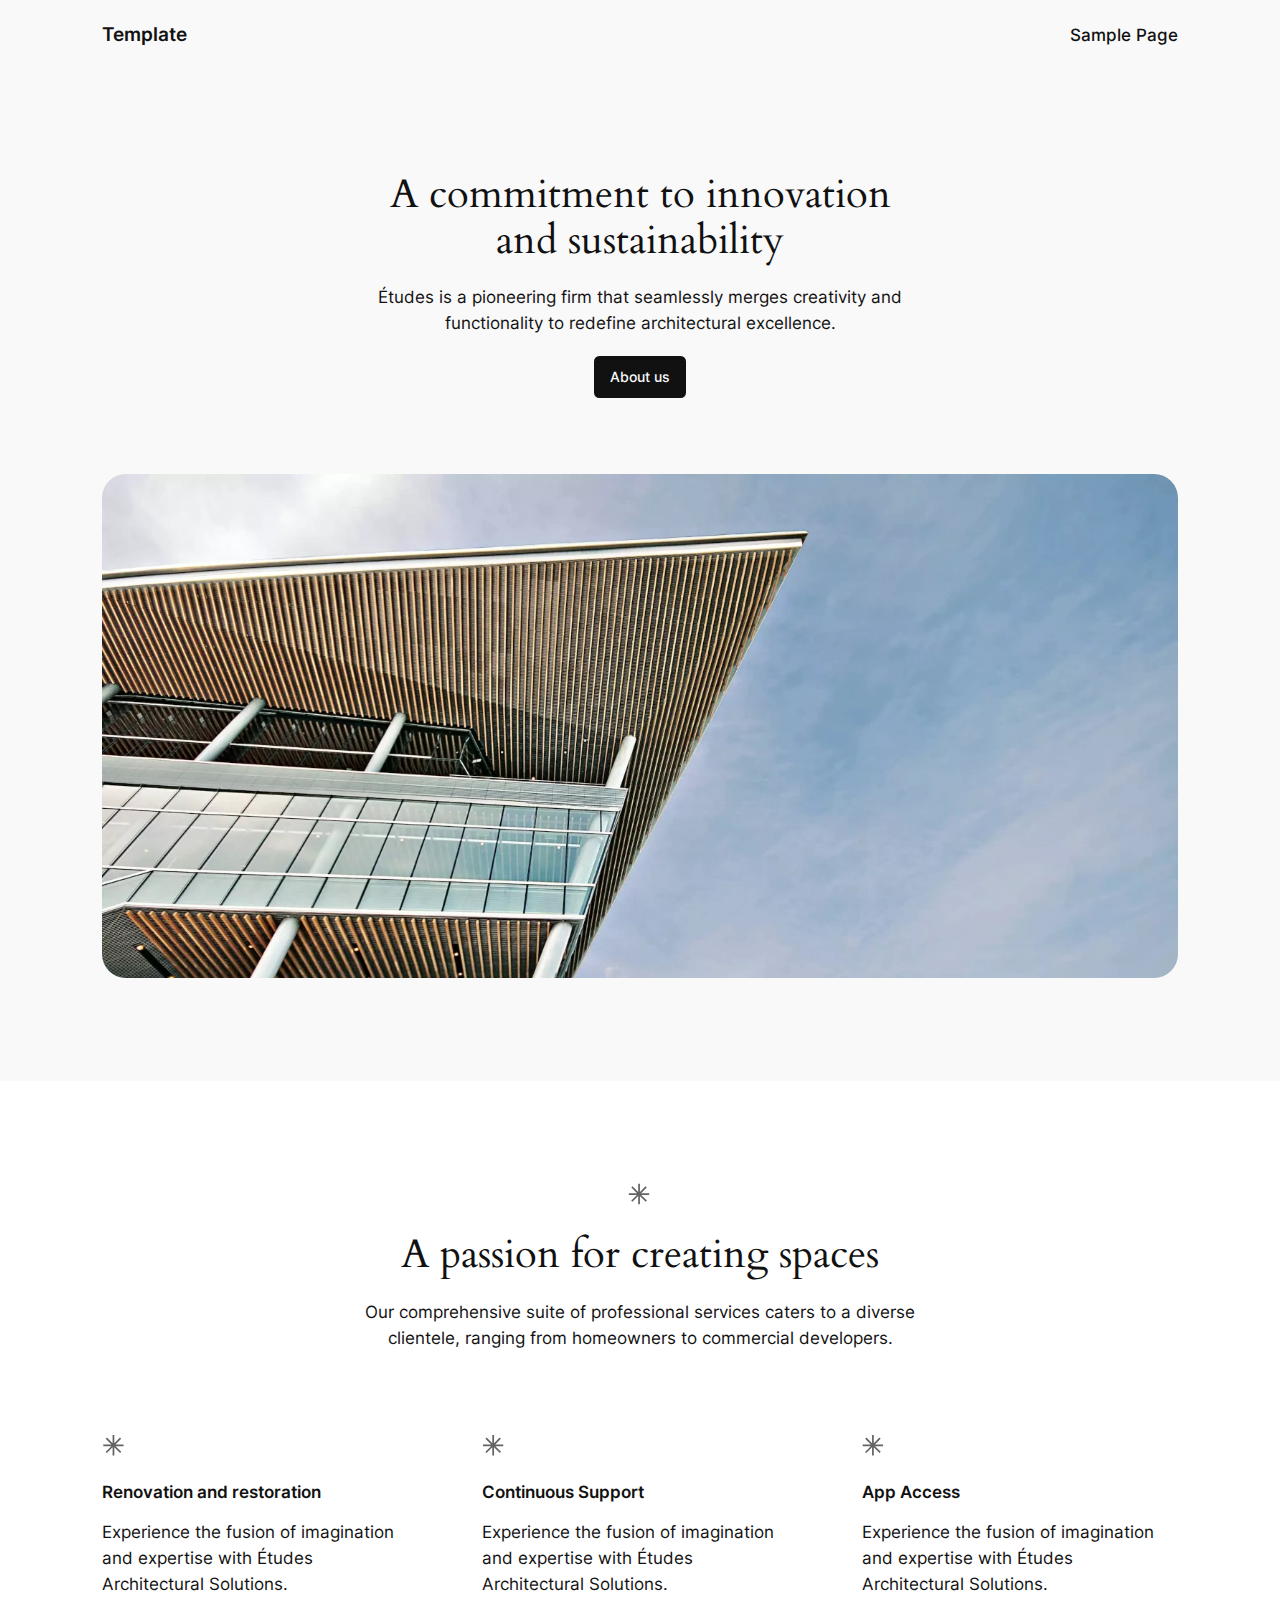
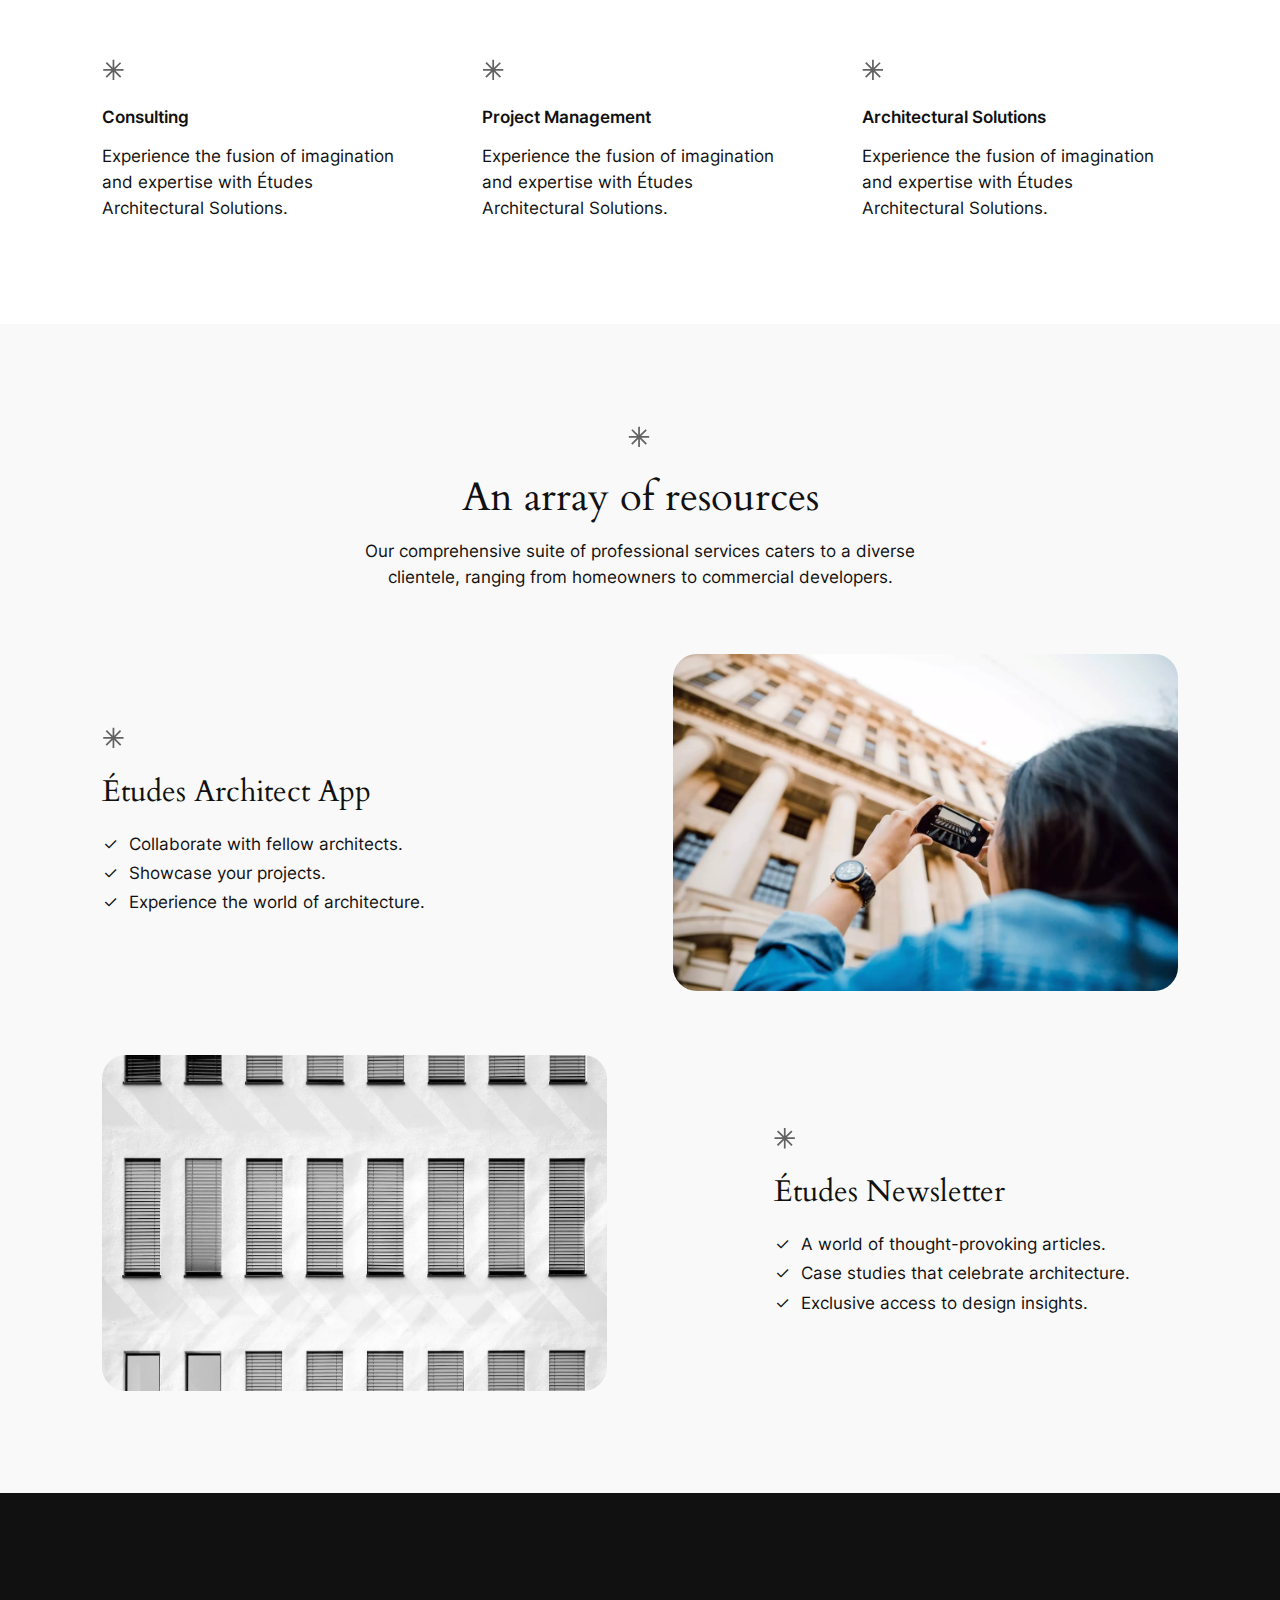
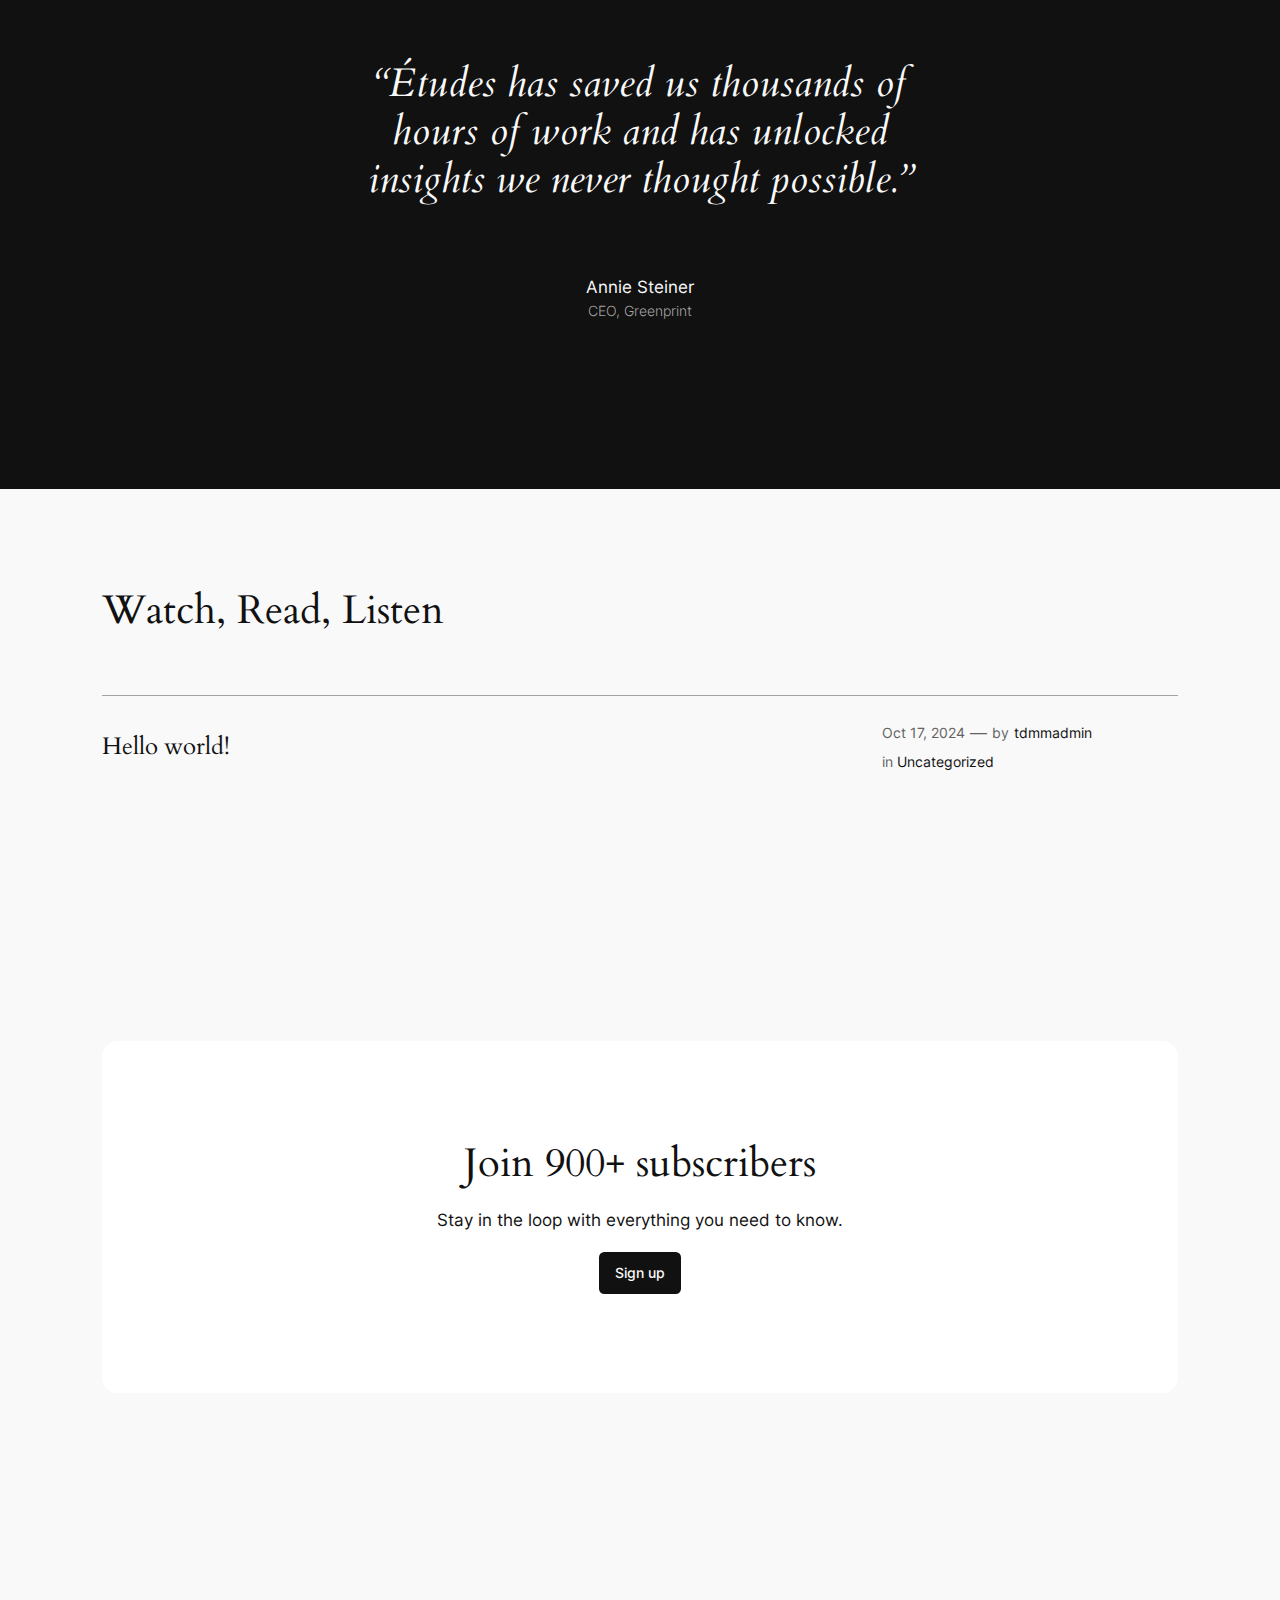
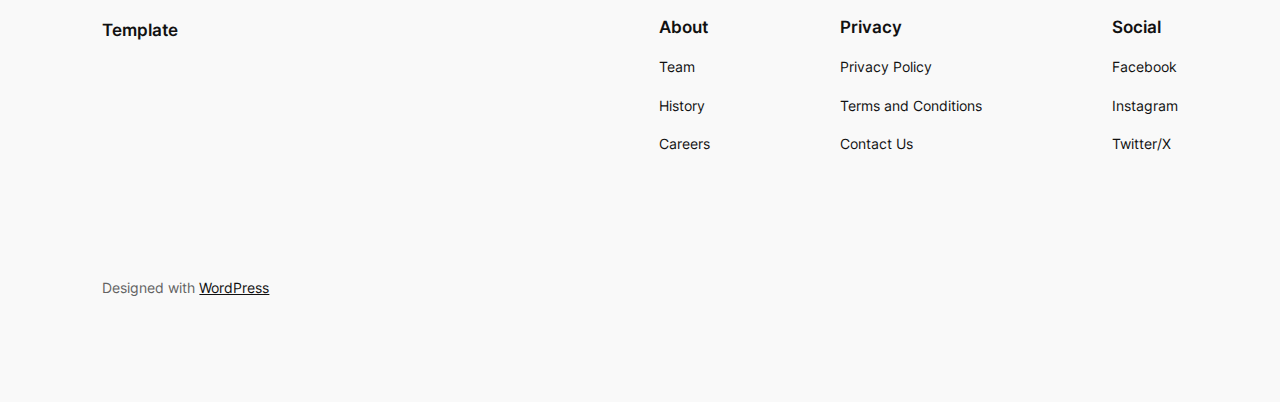
==== index.html @ b4829c2d "Updated/Added simply-static-2-1729153021" ====
<!DOCTYPE html>
<html lang="en-US">
<head>
<meta charset="UTF-8">
<meta name="viewport" content="width=device-width, initial-scale=1">
<meta name="robots" content="max-image-preview:large">
<title>Template</title>
<link rel="stylesheet" id="siteground-optimizer-combined-css-c1dccbdaf459c44f1ac2a763c3fe655b" href="/wp-content/uploads/sites/2/siteground-optimizer-assets/siteground-optimizer-combined-css-c1dccbdaf459c44f1ac2a763c3fe655b.css" media="all">
<link rel="alternate" type="application/rss+xml" title="Template &raquo; Feed" href="/feed/">
<link rel="alternate" type="application/rss+xml" title="Template &raquo; Comments Feed" href="/comments/feed/"> <style id="wp-block-site-logo-inline-css">.wp-block-site-logo{box-sizing:border-box;line-height:0}.wp-block-site-logo a{display:inline-block;line-height:0}.wp-block-site-logo.is-default-size img{height:auto;width:120px}.wp-block-site-logo img{height:auto;max-width:100%}.wp-block-site-logo a,.wp-block-site-logo img{border-radius:inherit}.wp-block-site-logo.aligncenter{margin-left:auto;margin-right:auto;text-align:center}:root :where(.wp-block-site-logo.is-style-rounded){border-radius:9999px}</style> <style id="wp-block-site-title-inline-css">:root :where(.wp-block-site-title a){color:inherit}</style> <style id="wp-block-group-inline-css">.wp-block-group{box-sizing:border-box}:where(.wp-block-group.wp-block-group-is-layout-constrained){position:relative}</style> <style id="wp-block-page-list-inline-css">.wp-block-navigation .wp-block-page-list{align-items:var(--navigation-layout-align,initial);background-color:inherit;display:flex;flex-direction:var(--navigation-layout-direction,initial);flex-wrap:var(--navigation-layout-wrap,wrap);justify-content:var(--navigation-layout-justify,initial)}.wp-block-navigation .wp-block-navigation-item{background-color:inherit}</style> <style id="wp-block-heading-inline-css">h1.has-background,h2.has-background,h3.has-background,h4.has-background,h5.has-background,h6.has-background{padding:1.25em 2.375em}h1.has-text-align-left[style*=writing-mode]:where([style*=vertical-lr]),h1.has-text-align-right[style*=writing-mode]:where([style*=vertical-rl]),h2.has-text-align-left[style*=writing-mode]:where([style*=vertical-lr]),h2.has-text-align-right[style*=writing-mode]:where([style*=vertical-rl]),h3.has-text-align-left[style*=writing-mode]:where([style*=vertical-lr]),h3.has-text-align-right[style*=writing-mode]:where([style*=vertical-rl]),h4.has-text-align-left[style*=writing-mode]:where([style*=vertical-lr]),h4.has-text-align-right[style*=writing-mode]:where([style*=vertical-rl]),h5.has-text-align-left[style*=writing-mode]:where([style*=vertical-lr]),h5.has-text-align-right[style*=writing-mode]:where([style*=vertical-rl]),h6.has-text-align-left[style*=writing-mode]:where([style*=vertical-lr]),h6.has-text-align-right[style*=writing-mode]:where([style*=vertical-rl]){rotate:180deg}
 .is-style-asterisk:before {
 content: '';
 width: 1.5rem;
 height: 3rem;
 background: var(--wp--preset--color--contrast-2, currentColor);
 clip-path: path('M11.93.684v8.039l5.633-5.633 1.216 1.23-5.66 5.66h8.04v1.737H13.2l5.701 5.701-1.23 1.23-5.742-5.742V21h-1.737v-8.094l-5.77 5.77-1.23-1.217 5.743-5.742H.842V9.98h8.162l-5.701-5.7 1.23-1.231 5.66 5.66V.684h1.737Z');
 display: block;
 }
 /* Hide the asterisk if the heading has no content, to avoid using empty headings to display the asterisk only, which is an A11Y issue */
 .is-style-asterisk:empty:before {
 content: none;
 }
 .is-style-asterisk:-moz-only-whitespace:before {
 content: none;
 }
 .is-style-asterisk.has-text-align-center:before {
 margin: 0 auto;
 }
 .is-style-asterisk.has-text-align-right:before {
 margin-left: auto;
 }
 .rtl .is-style-asterisk.has-text-align-left:before {
 margin-right: auto;
 }</style> <style id="wp-block-spacer-inline-css">.wp-block-spacer{clear:both}</style> <style id="wp-block-paragraph-inline-css">.is-small-text{font-size:.875em}.is-regular-text{font-size:1em}.is-large-text{font-size:2.25em}.is-larger-text{font-size:3em}.has-drop-cap:not(:focus):first-letter{float:left;font-size:8.4em;font-style:normal;font-weight:100;line-height:.68;margin:.05em .1em 0 0;text-transform:uppercase}body.rtl .has-drop-cap:not(:focus):first-letter{float:none;margin-left:.1em}p.has-drop-cap.has-background{overflow:hidden}:root :where(p.has-background){padding:1.25em 2.375em}:where(p.has-text-color:not(.has-link-color)) a{color:inherit}p.has-text-align-left[style*="writing-mode:vertical-lr"],p.has-text-align-right[style*="writing-mode:vertical-rl"]{rotate:180deg}</style> <style id="wp-block-button-inline-css">.wp-block-button__link{box-sizing:border-box;cursor:pointer;display:inline-block;text-align:center;word-break:break-word}.wp-block-button__link.aligncenter{text-align:center}.wp-block-button__link.alignright{text-align:right}:where(.wp-block-button__link){border-radius:9999px;box-shadow:none;padding:calc(.667em + 2px) calc(1.333em + 2px);text-decoration:none}.wp-block-button[style*=text-decoration] .wp-block-button__link{text-decoration:inherit}.wp-block-buttons>.wp-block-button.has-custom-width{max-width:none}.wp-block-buttons>.wp-block-button.has-custom-width .wp-block-button__link{width:100%}.wp-block-buttons>.wp-block-button.has-custom-font-size .wp-block-button__link{font-size:inherit}.wp-block-buttons>.wp-block-button.wp-block-button__width-25{width:calc(25% - var(--wp--style--block-gap, .5em)*.75)}.wp-block-buttons>.wp-block-button.wp-block-button__width-50{width:calc(50% - var(--wp--style--block-gap, .5em)*.5)}.wp-block-buttons>.wp-block-button.wp-block-button__width-75{width:calc(75% - var(--wp--style--block-gap, .5em)*.25)}.wp-block-buttons>.wp-block-button.wp-block-button__width-100{flex-basis:100%;width:100%}.wp-block-buttons.is-vertical>.wp-block-button.wp-block-button__width-25{width:25%}.wp-block-buttons.is-vertical>.wp-block-button.wp-block-button__width-50{width:50%}.wp-block-buttons.is-vertical>.wp-block-button.wp-block-button__width-75{width:75%}.wp-block-button.is-style-squared,.wp-block-button__link.wp-block-button.is-style-squared{border-radius:0}.wp-block-button.no-border-radius,.wp-block-button__link.no-border-radius{border-radius:0!important}:root :where(.wp-block-button .wp-block-button__link.is-style-outline),:root :where(.wp-block-button.is-style-outline>.wp-block-button__link){border:2px solid;padding:.667em 1.333em}:root :where(.wp-block-button .wp-block-button__link.is-style-outline:not(.has-text-color)),:root :where(.wp-block-button.is-style-outline>.wp-block-button__link:not(.has-text-color)){color:currentColor}:root :where(.wp-block-button .wp-block-button__link.is-style-outline:not(.has-background)),:root :where(.wp-block-button.is-style-outline>.wp-block-button__link:not(.has-background)){background-color:initial;background-image:none}</style> <style id="twentytwentyfour-button-style-outline-inline-css">.wp-block-button.is-style-outline
 > .wp-block-button__link:not(.has-text-color, .has-background):hover {
 background-color: var(--wp--preset--color--contrast-2, var(--wp--preset--color--contrast, transparent));
 color: var(--wp--preset--color--base);
 border-color: var(--wp--preset--color--contrast-2, var(--wp--preset--color--contrast, currentColor));
}</style> <style id="wp-block-buttons-inline-css">.wp-block-buttons.is-vertical{flex-direction:column}.wp-block-buttons.is-vertical>.wp-block-button:last-child{margin-bottom:0}.wp-block-buttons>.wp-block-button{display:inline-block;margin:0}.wp-block-buttons.is-content-justification-left{justify-content:flex-start}.wp-block-buttons.is-content-justification-left.is-vertical{align-items:flex-start}.wp-block-buttons.is-content-justification-center{justify-content:center}.wp-block-buttons.is-content-justification-center.is-vertical{align-items:center}.wp-block-buttons.is-content-justification-right{justify-content:flex-end}.wp-block-buttons.is-content-justification-right.is-vertical{align-items:flex-end}.wp-block-buttons.is-content-justification-space-between{justify-content:space-between}.wp-block-buttons.aligncenter{text-align:center}.wp-block-buttons:not(.is-content-justification-space-between,.is-content-justification-right,.is-content-justification-left,.is-content-justification-center) .wp-block-button.aligncenter{margin-left:auto;margin-right:auto;width:100%}.wp-block-buttons[style*=text-decoration] .wp-block-button,.wp-block-buttons[style*=text-decoration] .wp-block-button__link{text-decoration:inherit}.wp-block-buttons.has-custom-font-size .wp-block-button__link{font-size:inherit}.wp-block-button.aligncenter{text-align:center}</style> <style id="wp-block-columns-inline-css">.wp-block-columns{align-items:normal!important;box-sizing:border-box;display:flex;flex-wrap:wrap!important}@media (min-width:782px){.wp-block-columns{flex-wrap:nowrap!important}}.wp-block-columns.are-vertically-aligned-top{align-items:flex-start}.wp-block-columns.are-vertically-aligned-center{align-items:center}.wp-block-columns.are-vertically-aligned-bottom{align-items:flex-end}@media (max-width:781px){.wp-block-columns:not(.is-not-stacked-on-mobile)>.wp-block-column{flex-basis:100%!important}}@media (min-width:782px){.wp-block-columns:not(.is-not-stacked-on-mobile)>.wp-block-column{flex-basis:0;flex-grow:1}.wp-block-columns:not(.is-not-stacked-on-mobile)>.wp-block-column[style*=flex-basis]{flex-grow:0}}.wp-block-columns.is-not-stacked-on-mobile{flex-wrap:nowrap!important}.wp-block-columns.is-not-stacked-on-mobile>.wp-block-column{flex-basis:0;flex-grow:1}.wp-block-columns.is-not-stacked-on-mobile>.wp-block-column[style*=flex-basis]{flex-grow:0}:where(.wp-block-columns){margin-bottom:1.75em}:where(.wp-block-columns.has-background){padding:1.25em 2.375em}.wp-block-column{flex-grow:1;min-width:0;overflow-wrap:break-word;word-break:break-word}.wp-block-column.is-vertically-aligned-top{align-self:flex-start}.wp-block-column.is-vertically-aligned-center{align-self:center}.wp-block-column.is-vertically-aligned-bottom{align-self:flex-end}.wp-block-column.is-vertically-aligned-stretch{align-self:stretch}.wp-block-column.is-vertically-aligned-bottom,.wp-block-column.is-vertically-aligned-center,.wp-block-column.is-vertically-aligned-top{width:100%}</style> <style id="wp-block-list-inline-css">ol,ul{box-sizing:border-box}:root :where(ul.has-background,ol.has-background){padding:1.25em 2.375em}
 ul.is-style-checkmark-list {
 list-style-type: "\2713";
 }
 ul.is-style-checkmark-list li {
 padding-inline-start: 1ch;
 }</style> <style id="wp-block-separator-inline-css">@charset "UTF-8";.wp-block-separator{border:none;border-top:2px solid}:root :where(.wp-block-separator.is-style-dots){height:auto;line-height:1;text-align:center}:root :where(.wp-block-separator.is-style-dots):before{color:currentColor;content:"···";font-family:serif;font-size:1.5em;letter-spacing:2em;padding-left:2em}.wp-block-separator.is-style-dots{background:none!important;border:none!important}</style> <style id="wp-block-post-title-inline-css">.wp-block-post-title{box-sizing:border-box;word-break:break-word}.wp-block-post-title a{display:inline-block}</style> <style id="wp-block-post-date-inline-css">.wp-block-post-date{box-sizing:border-box}</style> <style id="wp-block-post-terms-inline-css">.wp-block-post-terms{box-sizing:border-box}.wp-block-post-terms .wp-block-post-terms__separator{white-space:pre-wrap}
 .is-style-pill a,
 .is-style-pill span:not([class], [data-rich-text-placeholder]) {
 display: inline-block;
 background-color: var(--wp--preset--color--base-2);
 padding: 0.375rem 0.875rem;
 border-radius: var(--wp--preset--spacing--20);
 }
 .is-style-pill a:hover {
 background-color: var(--wp--preset--color--contrast-3);
 }</style> <style id="wp-block-post-template-inline-css">.wp-block-post-template{list-style:none;margin-bottom:0;margin-top:0;max-width:100%;padding:0}.wp-block-post-template.is-flex-container{display:flex;flex-direction:row;flex-wrap:wrap;gap:1.25em}.wp-block-post-template.is-flex-container>li{margin:0;width:100%}@media (min-width:600px){.wp-block-post-template.is-flex-container.is-flex-container.columns-2>li{width:calc(50% - .625em)}.wp-block-post-template.is-flex-container.is-flex-container.columns-3>li{width:calc(33.33333% - .83333em)}.wp-block-post-template.is-flex-container.is-flex-container.columns-4>li{width:calc(25% - .9375em)}.wp-block-post-template.is-flex-container.is-flex-container.columns-5>li{width:calc(20% - 1em)}.wp-block-post-template.is-flex-container.is-flex-container.columns-6>li{width:calc(16.66667% - 1.04167em)}}@media (max-width:600px){.wp-block-post-template-is-layout-grid.wp-block-post-template-is-layout-grid.wp-block-post-template-is-layout-grid.wp-block-post-template-is-layout-grid{grid-template-columns:1fr}}.wp-block-post-template-is-layout-constrained>li>.alignright,.wp-block-post-template-is-layout-flow>li>.alignright{float:right;margin-inline-end:0;margin-inline-start:2em}.wp-block-post-template-is-layout-constrained>li>.alignleft,.wp-block-post-template-is-layout-flow>li>.alignleft{float:left;margin-inline-end:2em;margin-inline-start:0}.wp-block-post-template-is-layout-constrained>li>.aligncenter,.wp-block-post-template-is-layout-flow>li>.aligncenter{margin-inline-end:auto;margin-inline-start:auto}</style> <style id="wp-block-query-pagination-inline-css">.wp-block-query-pagination>.wp-block-query-pagination-next,.wp-block-query-pagination>.wp-block-query-pagination-numbers,.wp-block-query-pagination>.wp-block-query-pagination-previous{margin-bottom:.5em;margin-right:.5em}.wp-block-query-pagination>.wp-block-query-pagination-next:last-child,.wp-block-query-pagination>.wp-block-query-pagination-numbers:last-child,.wp-block-query-pagination>.wp-block-query-pagination-previous:last-child{margin-right:0}.wp-block-query-pagination.is-content-justification-space-between>.wp-block-query-pagination-next:last-of-type{margin-inline-start:auto}.wp-block-query-pagination.is-content-justification-space-between>.wp-block-query-pagination-previous:first-child{margin-inline-end:auto}.wp-block-query-pagination .wp-block-query-pagination-previous-arrow{display:inline-block;margin-right:1ch}.wp-block-query-pagination .wp-block-query-pagination-previous-arrow:not(.is-arrow-chevron){transform:scaleX(1)}.wp-block-query-pagination .wp-block-query-pagination-next-arrow{display:inline-block;margin-left:1ch}.wp-block-query-pagination .wp-block-query-pagination-next-arrow:not(.is-arrow-chevron){transform:scaleX(1)}.wp-block-query-pagination.aligncenter{justify-content:center}</style> <style id="wp-block-navigation-link-inline-css">.wp-block-navigation .wp-block-navigation-item__label{overflow-wrap:break-word}.wp-block-navigation .wp-block-navigation-item__description{display:none}.link-ui-tools{border-top:1px solid #f0f0f0;padding:8px}.link-ui-block-inserter{padding-top:8px}.link-ui-block-inserter__back{margin-left:8px;text-transform:uppercase}
 .is-style-arrow-link .wp-block-navigation-item__label:after {
 content: "\2197";
 padding-inline-start: 0.25rem;
 vertical-align: middle;
 text-decoration: none;
 display: inline-block;
 }</style> <style id="wp-block-library-inline-css">:root{--wp-admin-theme-color:#007cba;--wp-admin-theme-color--rgb:0,124,186;--wp-admin-theme-color-darker-10:#006ba1;--wp-admin-theme-color-darker-10--rgb:0,107,161;--wp-admin-theme-color-darker-20:#005a87;--wp-admin-theme-color-darker-20--rgb:0,90,135;--wp-admin-border-width-focus:2px;--wp-block-synced-color:#7a00df;--wp-block-synced-color--rgb:122,0,223;--wp-bound-block-color:var(--wp-block-synced-color)}@media (min-resolution:192dpi){:root{--wp-admin-border-width-focus:1.5px}}.wp-element-button{cursor:pointer}:root{--wp--preset--font-size--normal:16px;--wp--preset--font-size--huge:42px}:root .has-very-light-gray-background-color{background-color:#eee}:root .has-very-dark-gray-background-color{background-color:#313131}:root .has-very-light-gray-color{color:#eee}:root .has-very-dark-gray-color{color:#313131}:root .has-vivid-green-cyan-to-vivid-cyan-blue-gradient-background{background:linear-gradient(135deg,#00d084,#0693e3)}:root .has-purple-crush-gradient-background{background:linear-gradient(135deg,#34e2e4,#4721fb 50%,#ab1dfe)}:root .has-hazy-dawn-gradient-background{background:linear-gradient(135deg,#faaca8,#dad0ec)}:root .has-subdued-olive-gradient-background{background:linear-gradient(135deg,#fafae1,#67a671)}:root .has-atomic-cream-gradient-background{background:linear-gradient(135deg,#fdd79a,#004a59)}:root .has-nightshade-gradient-background{background:linear-gradient(135deg,#330968,#31cdcf)}:root .has-midnight-gradient-background{background:linear-gradient(135deg,#020381,#2874fc)}.has-regular-font-size{font-size:1em}.has-larger-font-size{font-size:2.625em}.has-normal-font-size{font-size:var(--wp--preset--font-size--normal)}.has-huge-font-size{font-size:var(--wp--preset--font-size--huge)}.has-text-align-center{text-align:center}.has-text-align-left{text-align:left}.has-text-align-right{text-align:right}#end-resizable-editor-section{display:none}.aligncenter{clear:both}.items-justified-left{justify-content:flex-start}.items-justified-center{justify-content:center}.items-justified-right{justify-content:flex-end}.items-justified-space-between{justify-content:space-between}.screen-reader-text{border:0;clip:rect(1px,1px,1px,1px);clip-path:inset(50%);height:1px;margin:-1px;overflow:hidden;padding:0;position:absolute;width:1px;word-wrap:normal!important}.screen-reader-text:focus{background-color:#ddd;clip:auto!important;clip-path:none;color:#444;display:block;font-size:1em;height:auto;left:5px;line-height:normal;padding:15px 23px 14px;text-decoration:none;top:5px;width:auto;z-index:100000}html :where(.has-border-color){border-style:solid}html :where([style*=border-top-color]){border-top-style:solid}html :where([style*=border-right-color]){border-right-style:solid}html :where([style*=border-bottom-color]){border-bottom-style:solid}html :where([style*=border-left-color]){border-left-style:solid}html :where([style*=border-width]){border-style:solid}html :where([style*=border-top-width]){border-top-style:solid}html :where([style*=border-right-width]){border-right-style:solid}html :where([style*=border-bottom-width]){border-bottom-style:solid}html :where([style*=border-left-width]){border-left-style:solid}html :where(img[class*=wp-image-]){height:auto;max-width:100%}:where(figure){margin:0 0 1em}html :where(.is-position-sticky){--wp-admin--admin-bar--position-offset:var(--wp-admin--admin-bar--height,0px)}@media screen and (max-width:600px){html :where(.is-position-sticky){--wp-admin--admin-bar--position-offset:0px}}</style> <style id="global-styles-inline-css">:root{--wp--preset--aspect-ratio--square: 1;--wp--preset--aspect-ratio--4-3: 4/3;--wp--preset--aspect-ratio--3-4: 3/4;--wp--preset--aspect-ratio--3-2: 3/2;--wp--preset--aspect-ratio--2-3: 2/3;--wp--preset--aspect-ratio--16-9: 16/9;--wp--preset--aspect-ratio--9-16: 9/16;--wp--preset--color--black: #000000;--wp--preset--color--cyan-bluish-gray: #abb8c3;--wp--preset--color--white: #ffffff;--wp--preset--color--pale-pink: #f78da7;--wp--preset--color--vivid-red: #cf2e2e;--wp--preset--color--luminous-vivid-orange: #ff6900;--wp--preset--color--luminous-vivid-amber: #fcb900;--wp--preset--color--light-green-cyan: #7bdcb5;--wp--preset--color--vivid-green-cyan: #00d084;--wp--preset--color--pale-cyan-blue: #8ed1fc;--wp--preset--color--vivid-cyan-blue: #0693e3;--wp--preset--color--vivid-purple: #9b51e0;--wp--preset--color--base: #f9f9f9;--wp--preset--color--base-2: #ffffff;--wp--preset--color--contrast: #111111;--wp--preset--color--contrast-2: #636363;--wp--preset--color--contrast-3: #A4A4A4;--wp--preset--color--accent: #cfcabe;--wp--preset--color--accent-2: #c2a990;--wp--preset--color--accent-3: #d8613c;--wp--preset--color--accent-4: #b1c5a4;--wp--preset--color--accent-5: #b5bdbc;--wp--preset--gradient--vivid-cyan-blue-to-vivid-purple: linear-gradient(135deg,rgba(6,147,227,1) 0%,rgb(155,81,224) 100%);--wp--preset--gradient--light-green-cyan-to-vivid-green-cyan: linear-gradient(135deg,rgb(122,220,180) 0%,rgb(0,208,130) 100%);--wp--preset--gradient--luminous-vivid-amber-to-luminous-vivid-orange: linear-gradient(135deg,rgba(252,185,0,1) 0%,rgba(255,105,0,1) 100%);--wp--preset--gradient--luminous-vivid-orange-to-vivid-red: linear-gradient(135deg,rgba(255,105,0,1) 0%,rgb(207,46,46) 100%);--wp--preset--gradient--very-light-gray-to-cyan-bluish-gray: linear-gradient(135deg,rgb(238,238,238) 0%,rgb(169,184,195) 100%);--wp--preset--gradient--cool-to-warm-spectrum: linear-gradient(135deg,rgb(74,234,220) 0%,rgb(151,120,209) 20%,rgb(207,42,186) 40%,rgb(238,44,130) 60%,rgb(251,105,98) 80%,rgb(254,248,76) 100%);--wp--preset--gradient--blush-light-purple: linear-gradient(135deg,rgb(255,206,236) 0%,rgb(152,150,240) 100%);--wp--preset--gradient--blush-bordeaux: linear-gradient(135deg,rgb(254,205,165) 0%,rgb(254,45,45) 50%,rgb(107,0,62) 100%);--wp--preset--gradient--luminous-dusk: linear-gradient(135deg,rgb(255,203,112) 0%,rgb(199,81,192) 50%,rgb(65,88,208) 100%);--wp--preset--gradient--pale-ocean: linear-gradient(135deg,rgb(255,245,203) 0%,rgb(182,227,212) 50%,rgb(51,167,181) 100%);--wp--preset--gradient--electric-grass: linear-gradient(135deg,rgb(202,248,128) 0%,rgb(113,206,126) 100%);--wp--preset--gradient--midnight: linear-gradient(135deg,rgb(2,3,129) 0%,rgb(40,116,252) 100%);--wp--preset--gradient--gradient-1: linear-gradient(to bottom, #cfcabe 0%, #F9F9F9 100%);--wp--preset--gradient--gradient-2: linear-gradient(to bottom, #C2A990 0%, #F9F9F9 100%);--wp--preset--gradient--gradient-3: linear-gradient(to bottom, #D8613C 0%, #F9F9F9 100%);--wp--preset--gradient--gradient-4: linear-gradient(to bottom, #B1C5A4 0%, #F9F9F9 100%);--wp--preset--gradient--gradient-5: linear-gradient(to bottom, #B5BDBC 0%, #F9F9F9 100%);--wp--preset--gradient--gradient-6: linear-gradient(to bottom, #A4A4A4 0%, #F9F9F9 100%);--wp--preset--gradient--gradient-7: linear-gradient(to bottom, #cfcabe 50%, #F9F9F9 50%);--wp--preset--gradient--gradient-8: linear-gradient(to bottom, #C2A990 50%, #F9F9F9 50%);--wp--preset--gradient--gradient-9: linear-gradient(to bottom, #D8613C 50%, #F9F9F9 50%);--wp--preset--gradient--gradient-10: linear-gradient(to bottom, #B1C5A4 50%, #F9F9F9 50%);--wp--preset--gradient--gradient-11: linear-gradient(to bottom, #B5BDBC 50%, #F9F9F9 50%);--wp--preset--gradient--gradient-12: linear-gradient(to bottom, #A4A4A4 50%, #F9F9F9 50%);--wp--preset--font-size--small: 0.9rem;--wp--preset--font-size--medium: 1.05rem;--wp--preset--font-size--large: clamp(1.39rem, 1.39rem + ((1vw - 0.2rem) * 0.767), 1.85rem);--wp--preset--font-size--x-large: clamp(1.85rem, 1.85rem + ((1vw - 0.2rem) * 1.083), 2.5rem);--wp--preset--font-size--xx-large: clamp(2.5rem, 2.5rem + ((1vw - 0.2rem) * 1.283), 3.27rem);--wp--preset--font-family--body: "Inter", sans-serif;--wp--preset--font-family--heading: Cardo;--wp--preset--font-family--system-sans-serif: -apple-system, BlinkMacSystemFont, avenir next, avenir, segoe ui, helvetica neue, helvetica, Cantarell, Ubuntu, roboto, noto, arial, sans-serif;--wp--preset--font-family--system-serif: Iowan Old Style, Apple Garamond, Baskerville, Times New Roman, Droid Serif, Times, Source Serif Pro, serif, Apple Color Emoji, Segoe UI Emoji, Segoe UI Symbol;--wp--preset--spacing--20: min(1.5rem, 2vw);--wp--preset--spacing--30: min(2.5rem, 3vw);--wp--preset--spacing--40: min(4rem, 5vw);--wp--preset--spacing--50: min(6.5rem, 8vw);--wp--preset--spacing--60: min(10.5rem, 13vw);--wp--preset--spacing--70: 3.38rem;--wp--preset--spacing--80: 5.06rem;--wp--preset--spacing--10: 1rem;--wp--preset--shadow--natural: 6px 6px 9px rgba(0, 0, 0, 0.2);--wp--preset--shadow--deep: 12px 12px 50px rgba(0, 0, 0, 0.4);--wp--preset--shadow--sharp: 6px 6px 0px rgba(0, 0, 0, 0.2);--wp--preset--shadow--outlined: 6px 6px 0px -3px rgba(255, 255, 255, 1), 6px 6px rgba(0, 0, 0, 1);--wp--preset--shadow--crisp: 6px 6px 0px rgba(0, 0, 0, 1);}:root { --wp--style--global--content-size: 620px;--wp--style--global--wide-size: 1280px; }:where(body) { margin: 0; }.wp-site-blocks { padding-top: var(--wp--style--root--padding-top); padding-bottom: var(--wp--style--root--padding-bottom); }.has-global-padding { padding-right: var(--wp--style--root--padding-right); padding-left: var(--wp--style--root--padding-left); }.has-global-padding > .alignfull { margin-right: calc(var(--wp--style--root--padding-right) * -1); margin-left: calc(var(--wp--style--root--padding-left) * -1); }.has-global-padding :where(:not(.alignfull.is-layout-flow) > .has-global-padding:not(.wp-block-block, .alignfull)) { padding-right: 0; padding-left: 0; }.has-global-padding :where(:not(.alignfull.is-layout-flow) > .has-global-padding:not(.wp-block-block, .alignfull)) > .alignfull { margin-left: 0; margin-right: 0; }.wp-site-blocks > .alignleft { float: left; margin-right: 2em; }.wp-site-blocks > .alignright { float: right; margin-left: 2em; }.wp-site-blocks > .aligncenter { justify-content: center; margin-left: auto; margin-right: auto; }:where(.wp-site-blocks) > * { margin-block-start: 1.2rem; margin-block-end: 0; }:where(.wp-site-blocks) > :first-child { margin-block-start: 0; }:where(.wp-site-blocks) > :last-child { margin-block-end: 0; }:root { --wp--style--block-gap: 1.2rem; }:root :where(.is-layout-flow) > :first-child{margin-block-start: 0;}:root :where(.is-layout-flow) > :last-child{margin-block-end: 0;}:root :where(.is-layout-flow) > *{margin-block-start: 1.2rem;margin-block-end: 0;}:root :where(.is-layout-constrained) > :first-child{margin-block-start: 0;}:root :where(.is-layout-constrained) > :last-child{margin-block-end: 0;}:root :where(.is-layout-constrained) > *{margin-block-start: 1.2rem;margin-block-end: 0;}:root :where(.is-layout-flex){gap: 1.2rem;}:root :where(.is-layout-grid){gap: 1.2rem;}.is-layout-flow > .alignleft{float: left;margin-inline-start: 0;margin-inline-end: 2em;}.is-layout-flow > .alignright{float: right;margin-inline-start: 2em;margin-inline-end: 0;}.is-layout-flow > .aligncenter{margin-left: auto !important;margin-right: auto !important;}.is-layout-constrained > .alignleft{float: left;margin-inline-start: 0;margin-inline-end: 2em;}.is-layout-constrained > .alignright{float: right;margin-inline-start: 2em;margin-inline-end: 0;}.is-layout-constrained > .aligncenter{margin-left: auto !important;margin-right: auto !important;}.is-layout-constrained > :where(:not(.alignleft):not(.alignright):not(.alignfull)){max-width: var(--wp--style--global--content-size);margin-left: auto !important;margin-right: auto !important;}.is-layout-constrained > .alignwide{max-width: var(--wp--style--global--wide-size);}body .is-layout-flex{display: flex;}.is-layout-flex{flex-wrap: wrap;align-items: center;}.is-layout-flex > :is(*, div){margin: 0;}body .is-layout-grid{display: grid;}.is-layout-grid > :is(*, div){margin: 0;}body{background-color: var(--wp--preset--color--base);color: var(--wp--preset--color--contrast);font-family: var(--wp--preset--font-family--body);font-size: var(--wp--preset--font-size--medium);font-style: normal;font-weight: 400;line-height: 1.55;--wp--style--root--padding-top: 0px;--wp--style--root--padding-right: var(--wp--preset--spacing--50);--wp--style--root--padding-bottom: 0px;--wp--style--root--padding-left: var(--wp--preset--spacing--50);}a:where(:not(.wp-element-button)){color: var(--wp--preset--color--contrast);text-decoration: underline;}:root :where(a:where(:not(.wp-element-button)):hover){text-decoration: none;}h1, h2, h3, h4, h5, h6{color: var(--wp--preset--color--contrast);font-family: var(--wp--preset--font-family--heading);font-weight: 400;line-height: 1.2;}h1{font-size: var(--wp--preset--font-size--xx-large);line-height: 1.15;}h2{font-size: var(--wp--preset--font-size--x-large);}h3{font-size: var(--wp--preset--font-size--large);}h4{font-size: clamp(1.1rem, 1.1rem + ((1vw - 0.2rem) * 0.767), 1.5rem);}h5{font-size: var(--wp--preset--font-size--medium);}h6{font-size: var(--wp--preset--font-size--small);}:root :where(.wp-element-button, .wp-block-button__link){background-color: var(--wp--preset--color--contrast);border-radius: .33rem;border-color: var(--wp--preset--color--contrast);border-width: 0;color: var(--wp--preset--color--base);font-family: inherit;font-size: var(--wp--preset--font-size--small);font-style: normal;font-weight: 500;line-height: inherit;padding-top: 0.6rem;padding-right: 1rem;padding-bottom: 0.6rem;padding-left: 1rem;text-decoration: none;}:root :where(.wp-element-button:hover, .wp-block-button__link:hover){background-color: var(--wp--preset--color--contrast-2);border-color: var(--wp--preset--color--contrast-2);color: var(--wp--preset--color--base);}:root :where(.wp-element-button:focus, .wp-block-button__link:focus){background-color: var(--wp--preset--color--contrast-2);border-color: var(--wp--preset--color--contrast-2);color: var(--wp--preset--color--base);outline-color: var(--wp--preset--color--contrast);outline-offset: 2px;}:root :where(.wp-element-button:active, .wp-block-button__link:active){background-color: var(--wp--preset--color--contrast);color: var(--wp--preset--color--base);}:root :where(.wp-element-caption, .wp-block-audio figcaption, .wp-block-embed figcaption, .wp-block-gallery figcaption, .wp-block-image figcaption, .wp-block-table figcaption, .wp-block-video figcaption){color: var(--wp--preset--color--contrast-2);font-family: var(--wp--preset--font-family--body);font-size: 0.8rem;}.has-black-color{color: var(--wp--preset--color--black) !important;}.has-cyan-bluish-gray-color{color: var(--wp--preset--color--cyan-bluish-gray) !important;}.has-white-color{color: var(--wp--preset--color--white) !important;}.has-pale-pink-color{color: var(--wp--preset--color--pale-pink) !important;}.has-vivid-red-color{color: var(--wp--preset--color--vivid-red) !important;}.has-luminous-vivid-orange-color{color: var(--wp--preset--color--luminous-vivid-orange) !important;}.has-luminous-vivid-amber-color{color: var(--wp--preset--color--luminous-vivid-amber) !important;}.has-light-green-cyan-color{color: var(--wp--preset--color--light-green-cyan) !important;}.has-vivid-green-cyan-color{color: var(--wp--preset--color--vivid-green-cyan) !important;}.has-pale-cyan-blue-color{color: var(--wp--preset--color--pale-cyan-blue) !important;}.has-vivid-cyan-blue-color{color: var(--wp--preset--color--vivid-cyan-blue) !important;}.has-vivid-purple-color{color: var(--wp--preset--color--vivid-purple) !important;}.has-base-color{color: var(--wp--preset--color--base) !important;}.has-base-2-color{color: var(--wp--preset--color--base-2) !important;}.has-contrast-color{color: var(--wp--preset--color--contrast) !important;}.has-contrast-2-color{color: var(--wp--preset--color--contrast-2) !important;}.has-contrast-3-color{color: var(--wp--preset--color--contrast-3) !important;}.has-accent-color{color: var(--wp--preset--color--accent) !important;}.has-accent-2-color{color: var(--wp--preset--color--accent-2) !important;}.has-accent-3-color{color: var(--wp--preset--color--accent-3) !important;}.has-accent-4-color{color: var(--wp--preset--color--accent-4) !important;}.has-accent-5-color{color: var(--wp--preset--color--accent-5) !important;}.has-black-background-color{background-color: var(--wp--preset--color--black) !important;}.has-cyan-bluish-gray-background-color{background-color: var(--wp--preset--color--cyan-bluish-gray) !important;}.has-white-background-color{background-color: var(--wp--preset--color--white) !important;}.has-pale-pink-background-color{background-color: var(--wp--preset--color--pale-pink) !important;}.has-vivid-red-background-color{background-color: var(--wp--preset--color--vivid-red) !important;}.has-luminous-vivid-orange-background-color{background-color: var(--wp--preset--color--luminous-vivid-orange) !important;}.has-luminous-vivid-amber-background-color{background-color: var(--wp--preset--color--luminous-vivid-amber) !important;}.has-light-green-cyan-background-color{background-color: var(--wp--preset--color--light-green-cyan) !important;}.has-vivid-green-cyan-background-color{background-color: var(--wp--preset--color--vivid-green-cyan) !important;}.has-pale-cyan-blue-background-color{background-color: var(--wp--preset--color--pale-cyan-blue) !important;}.has-vivid-cyan-blue-background-color{background-color: var(--wp--preset--color--vivid-cyan-blue) !important;}.has-vivid-purple-background-color{background-color: var(--wp--preset--color--vivid-purple) !important;}.has-base-background-color{background-color: var(--wp--preset--color--base) !important;}.has-base-2-background-color{background-color: var(--wp--preset--color--base-2) !important;}.has-contrast-background-color{background-color: var(--wp--preset--color--contrast) !important;}.has-contrast-2-background-color{background-color: var(--wp--preset--color--contrast-2) !important;}.has-contrast-3-background-color{background-color: var(--wp--preset--color--contrast-3) !important;}.has-accent-background-color{background-color: var(--wp--preset--color--accent) !important;}.has-accent-2-background-color{background-color: var(--wp--preset--color--accent-2) !important;}.has-accent-3-background-color{background-color: var(--wp--preset--color--accent-3) !important;}.has-accent-4-background-color{background-color: var(--wp--preset--color--accent-4) !important;}.has-accent-5-background-color{background-color: var(--wp--preset--color--accent-5) !important;}.has-black-border-color{border-color: var(--wp--preset--color--black) !important;}.has-cyan-bluish-gray-border-color{border-color: var(--wp--preset--color--cyan-bluish-gray) !important;}.has-white-border-color{border-color: var(--wp--preset--color--white) !important;}.has-pale-pink-border-color{border-color: var(--wp--preset--color--pale-pink) !important;}.has-vivid-red-border-color{border-color: var(--wp--preset--color--vivid-red) !important;}.has-luminous-vivid-orange-border-color{border-color: var(--wp--preset--color--luminous-vivid-orange) !important;}.has-luminous-vivid-amber-border-color{border-color: var(--wp--preset--color--luminous-vivid-amber) !important;}.has-light-green-cyan-border-color{border-color: var(--wp--preset--color--light-green-cyan) !important;}.has-vivid-green-cyan-border-color{border-color: var(--wp--preset--color--vivid-green-cyan) !important;}.has-pale-cyan-blue-border-color{border-color: var(--wp--preset--color--pale-cyan-blue) !important;}.has-vivid-cyan-blue-border-color{border-color: var(--wp--preset--color--vivid-cyan-blue) !important;}.has-vivid-purple-border-color{border-color: var(--wp--preset--color--vivid-purple) !important;}.has-base-border-color{border-color: var(--wp--preset--color--base) !important;}.has-base-2-border-color{border-color: var(--wp--preset--color--base-2) !important;}.has-contrast-border-color{border-color: var(--wp--preset--color--contrast) !important;}.has-contrast-2-border-color{border-color: var(--wp--preset--color--contrast-2) !important;}.has-contrast-3-border-color{border-color: var(--wp--preset--color--contrast-3) !important;}.has-accent-border-color{border-color: var(--wp--preset--color--accent) !important;}.has-accent-2-border-color{border-color: var(--wp--preset--color--accent-2) !important;}.has-accent-3-border-color{border-color: var(--wp--preset--color--accent-3) !important;}.has-accent-4-border-color{border-color: var(--wp--preset--color--accent-4) !important;}.has-accent-5-border-color{border-color: var(--wp--preset--color--accent-5) !important;}.has-vivid-cyan-blue-to-vivid-purple-gradient-background{background: var(--wp--preset--gradient--vivid-cyan-blue-to-vivid-purple) !important;}.has-light-green-cyan-to-vivid-green-cyan-gradient-background{background: var(--wp--preset--gradient--light-green-cyan-to-vivid-green-cyan) !important;}.has-luminous-vivid-amber-to-luminous-vivid-orange-gradient-background{background: var(--wp--preset--gradient--luminous-vivid-amber-to-luminous-vivid-orange) !important;}.has-luminous-vivid-orange-to-vivid-red-gradient-background{background: var(--wp--preset--gradient--luminous-vivid-orange-to-vivid-red) !important;}.has-very-light-gray-to-cyan-bluish-gray-gradient-background{background: var(--wp--preset--gradient--very-light-gray-to-cyan-bluish-gray) !important;}.has-cool-to-warm-spectrum-gradient-background{background: var(--wp--preset--gradient--cool-to-warm-spectrum) !important;}.has-blush-light-purple-gradient-background{background: var(--wp--preset--gradient--blush-light-purple) !important;}.has-blush-bordeaux-gradient-background{background: var(--wp--preset--gradient--blush-bordeaux) !important;}.has-luminous-dusk-gradient-background{background: var(--wp--preset--gradient--luminous-dusk) !important;}.has-pale-ocean-gradient-background{background: var(--wp--preset--gradient--pale-ocean) !important;}.has-electric-grass-gradient-background{background: var(--wp--preset--gradient--electric-grass) !important;}.has-midnight-gradient-background{background: var(--wp--preset--gradient--midnight) !important;}.has-gradient-1-gradient-background{background: var(--wp--preset--gradient--gradient-1) !important;}.has-gradient-2-gradient-background{background: var(--wp--preset--gradient--gradient-2) !important;}.has-gradient-3-gradient-background{background: var(--wp--preset--gradient--gradient-3) !important;}.has-gradient-4-gradient-background{background: var(--wp--preset--gradient--gradient-4) !important;}.has-gradient-5-gradient-background{background: var(--wp--preset--gradient--gradient-5) !important;}.has-gradient-6-gradient-background{background: var(--wp--preset--gradient--gradient-6) !important;}.has-gradient-7-gradient-background{background: var(--wp--preset--gradient--gradient-7) !important;}.has-gradient-8-gradient-background{background: var(--wp--preset--gradient--gradient-8) !important;}.has-gradient-9-gradient-background{background: var(--wp--preset--gradient--gradient-9) !important;}.has-gradient-10-gradient-background{background: var(--wp--preset--gradient--gradient-10) !important;}.has-gradient-11-gradient-background{background: var(--wp--preset--gradient--gradient-11) !important;}.has-gradient-12-gradient-background{background: var(--wp--preset--gradient--gradient-12) !important;}.has-small-font-size{font-size: var(--wp--preset--font-size--small) !important;}.has-medium-font-size{font-size: var(--wp--preset--font-size--medium) !important;}.has-large-font-size{font-size: var(--wp--preset--font-size--large) !important;}.has-x-large-font-size{font-size: var(--wp--preset--font-size--x-large) !important;}.has-xx-large-font-size{font-size: var(--wp--preset--font-size--xx-large) !important;}.has-body-font-family{font-family: var(--wp--preset--font-family--body) !important;}.has-heading-font-family{font-family: var(--wp--preset--font-family--heading) !important;}.has-system-sans-serif-font-family{font-family: var(--wp--preset--font-family--system-sans-serif) !important;}.has-system-serif-font-family{font-family: var(--wp--preset--font-family--system-serif) !important;}
:root :where(.wp-block-buttons-is-layout-flow) > :first-child{margin-block-start: 0;}:root :where(.wp-block-buttons-is-layout-flow) > :last-child{margin-block-end: 0;}:root :where(.wp-block-buttons-is-layout-flow) > *{margin-block-start: 0.7rem;margin-block-end: 0;}:root :where(.wp-block-buttons-is-layout-constrained) > :first-child{margin-block-start: 0;}:root :where(.wp-block-buttons-is-layout-constrained) > :last-child{margin-block-end: 0;}:root :where(.wp-block-buttons-is-layout-constrained) > *{margin-block-start: 0.7rem;margin-block-end: 0;}:root :where(.wp-block-buttons-is-layout-flex){gap: 0.7rem;}:root :where(.wp-block-buttons-is-layout-grid){gap: 0.7rem;}
:root :where(.wp-block-list){padding-left: var(--wp--preset--spacing--10);}
:root :where(.wp-block-navigation){font-weight: 500;}
:root :where(.wp-block-navigation a:where(:not(.wp-element-button))){text-decoration: none;}
:root :where(.wp-block-navigation a:where(:not(.wp-element-button)):hover){text-decoration: underline;}
:root :where(.wp-block-post-author-name){font-size: var(--wp--preset--font-size--small);}
:root :where(.wp-block-post-author-name a:where(:not(.wp-element-button))){text-decoration: none;}
:root :where(.wp-block-post-author-name a:where(:not(.wp-element-button)):hover){text-decoration: underline;}
:root :where(.wp-block-post-date){color: var(--wp--preset--color--contrast-2);font-size: var(--wp--preset--font-size--small);}
:root :where(.wp-block-post-date a:where(:not(.wp-element-button))){color: var(--wp--preset--color--contrast-2);text-decoration: none;}
:root :where(.wp-block-post-date a:where(:not(.wp-element-button)):hover){text-decoration: underline;}
:root :where(.wp-block-post-terms){font-size: var(--wp--preset--font-size--small);}:root :where(.wp-block-post-terms .wp-block-post-terms__prefix){color: var(--wp--preset--color--contrast-2);}
:root :where(.wp-block-post-terms a:where(:not(.wp-element-button))){text-decoration: none;}
:root :where(.wp-block-post-terms a:where(:not(.wp-element-button)):hover){text-decoration: underline;}
:root :where(.wp-block-post-title a:where(:not(.wp-element-button))){text-decoration: none;}
:root :where(.wp-block-post-title a:where(:not(.wp-element-button)):hover){text-decoration: underline;}
:root :where(.wp-block-query-no-results){padding-top: var(--wp--preset--spacing--30);}
:root :where(.wp-block-separator){border-color: currentColor;border-width: 0 0 1px 0;border-style: solid;color: var(--wp--preset--color--contrast);}:root :where(.wp-block-separator){}:root :where(.wp-block-separator:not(.is-style-wide):not(.is-style-dots):not(.alignwide):not(.alignfull)){width: var(--wp--preset--spacing--60)}
:root :where(.wp-block-site-tagline){color: var(--wp--preset--color--contrast-2);font-size: var(--wp--preset--font-size--small);}
:root :where(.wp-block-site-title){font-family: var(--wp--preset--font-family--body);font-size: clamp(0.875rem, 0.875rem + ((1vw - 0.2rem) * 0.542), 1.2rem);font-style: normal;font-weight: 600;}
:root :where(.wp-block-site-title a:where(:not(.wp-element-button))){text-decoration: none;}
:root :where(.wp-block-site-title a:where(:not(.wp-element-button)):hover){text-decoration: none;}
:where(.wp-site-blocks *:focus){outline-width:2px;outline-style:solid}:root :where(.wp-block-calendar.wp-block-calendar table:where(:not(.has-text-color)) th){background-color:var(--wp--preset--color--contrast-2);color:var(--wp--preset--color--base);border-color:var(--wp--preset--color--contrast-2)}:root :where(.wp-block-calendar table:where(:not(.has-text-color)) td){border-color:var(--wp--preset--color--contrast-2)}:root :where(.wp-block-categories){list-style-type:none;}:root :where(.wp-block-categories li){margin-bottom: 0.5rem;}:root :where(.wp-block-post-comments-form textarea, .wp-block-post-comments-form input){border-radius:.33rem}:root :where(.wp-block-loginout input){border-radius:.33rem;padding:calc(0.667em + 2px);border:1px solid #949494;}:root :where(.wp-block-post-terms .wp-block-post-terms__prefix){color: var(--wp--preset--color--contrast-2);}:root :where(.wp-block-query-title span){font-style: italic;}:root :where(.wp-block-quote :where(p)){margin-block-start:0;margin-block-end:calc(var(--wp--preset--spacing--10) + 0.5rem);}:root :where(.wp-block-quote :where(:last-child)){margin-block-end:0;}:root :where(.wp-block-quote.has-text-align-right.is-style-plain, .rtl .is-style-plain.wp-block-quote:not(.has-text-align-center):not(.has-text-align-left)){border-width: 0 2px 0 0;padding-left:calc(var(--wp--preset--spacing--20) + 0.5rem);padding-right:calc(var(--wp--preset--spacing--20) + 0.5rem);}:root :where(.wp-block-quote.has-text-align-left.is-style-plain, body:not(.rtl) .is-style-plain.wp-block-quote:not(.has-text-align-center):not(.has-text-align-right)){border-width: 0 0 0 2px;padding-left:calc(var(--wp--preset--spacing--20) + 0.5rem);padding-right:calc(var(--wp--preset--spacing--20) + 0.5rem)}:root :where(.wp-block-search .wp-block-search__input){border-radius:.33rem}:root :where(.wp-block-separator){}:root :where(.wp-block-separator:not(.is-style-wide):not(.is-style-dots):not(.alignwide):not(.alignfull)){width: var(--wp--preset--spacing--60)}</style> <style id="block-style-variation-styles-inline-css">:root :where(.wp-block-image.is-style-rounded--0f6d9a85fa73bf1469fc57ead00248d8 img,.wp-block-image.is-style-rounded--0f6d9a85fa73bf1469fc57ead00248d8  .wp-block-image__crop-area,.wp-block-image.is-style-rounded--0f6d9a85fa73bf1469fc57ead00248d8  .components-placeholder){border-radius: var(--wp--preset--spacing--20);}
:root :where(.wp-block-image.is-style-rounded--e5955e346f63bc4a2bc7a16d4c89e3b0 img,.wp-block-image.is-style-rounded--e5955e346f63bc4a2bc7a16d4c89e3b0  .wp-block-image__crop-area,.wp-block-image.is-style-rounded--e5955e346f63bc4a2bc7a16d4c89e3b0  .components-placeholder){border-radius: var(--wp--preset--spacing--20);}
:root :where(.wp-block-image.is-style-rounded--65d8a7e0292df32a4474ce6f6ad50938 img,.wp-block-image.is-style-rounded--65d8a7e0292df32a4474ce6f6ad50938  .wp-block-image__crop-area,.wp-block-image.is-style-rounded--65d8a7e0292df32a4474ce6f6ad50938  .components-placeholder){border-radius: var(--wp--preset--spacing--20);}</style> <style id="core-block-supports-inline-css">.wp-container-core-group-is-layout-1 > *{margin-block-start:0;margin-block-end:0;}.wp-container-core-group-is-layout-1 > * + *{margin-block-start:0px;margin-block-end:0;}.wp-container-core-group-is-layout-2{gap:var(--wp--preset--spacing--20);}.wp-container-core-navigation-is-layout-1{gap:var(--wp--preset--spacing--20);justify-content:flex-end;}.wp-container-core-group-is-layout-3{justify-content:flex-start;}.wp-container-core-group-is-layout-4{justify-content:space-between;}.wp-container-core-buttons-is-layout-1{justify-content:center;}.wp-container-core-group-is-layout-6 > :where(:not(.alignleft):not(.alignright):not(.alignfull)){max-width:565px;margin-left:auto !important;margin-right:auto !important;}.wp-container-core-group-is-layout-6 > .alignwide{max-width:565px;}.wp-container-core-group-is-layout-6 .alignfull{max-width:none;}.wp-container-core-group-is-layout-6 > *{margin-block-start:0;margin-block-end:0;}.wp-container-core-group-is-layout-6 > * + *{margin-block-start:0px;margin-block-end:0;}.wp-container-core-group-is-layout-7 > .alignfull{margin-right:calc(var(--wp--preset--spacing--50) * -1);margin-left:calc(var(--wp--preset--spacing--50) * -1);}.wp-container-content-3{flex-basis:1.25rem;}.wp-container-core-group-is-layout-8{gap:0px;flex-direction:column;align-items:center;}.wp-container-core-column-is-layout-1 > *{margin-block-start:0;margin-block-end:0;}.wp-container-core-column-is-layout-1 > * + *{margin-block-start:var(--wp--preset--spacing--10);margin-block-end:0;}.wp-container-core-column-is-layout-2 > *{margin-block-start:0;margin-block-end:0;}.wp-container-core-column-is-layout-2 > * + *{margin-block-start:var(--wp--preset--spacing--10);margin-block-end:0;}.wp-container-core-column-is-layout-3 > *{margin-block-start:0;margin-block-end:0;}.wp-container-core-column-is-layout-3 > * + *{margin-block-start:var(--wp--preset--spacing--10);margin-block-end:0;}.wp-container-core-columns-is-layout-1{flex-wrap:nowrap;gap:var(--wp--preset--spacing--30) var(--wp--preset--spacing--40);}.wp-container-core-column-is-layout-4 > *{margin-block-start:0;margin-block-end:0;}.wp-container-core-column-is-layout-4 > * + *{margin-block-start:var(--wp--preset--spacing--10);margin-block-end:0;}.wp-container-core-column-is-layout-5 > *{margin-block-start:0;margin-block-end:0;}.wp-container-core-column-is-layout-5 > * + *{margin-block-start:var(--wp--preset--spacing--10);margin-block-end:0;}.wp-container-core-column-is-layout-6 > *{margin-block-start:0;margin-block-end:0;}.wp-container-core-column-is-layout-6 > * + *{margin-block-start:var(--wp--preset--spacing--10);margin-block-end:0;}.wp-container-core-columns-is-layout-2{flex-wrap:nowrap;gap:var(--wp--preset--spacing--30) var(--wp--preset--spacing--40);}.wp-container-core-group-is-layout-9 > .alignfull{margin-right:calc(var(--wp--preset--spacing--50) * -1);margin-left:calc(var(--wp--preset--spacing--50) * -1);}.wp-container-core-group-is-layout-10{gap:var(--wp--preset--spacing--10);flex-direction:column;align-items:center;}.wp-container-core-columns-is-layout-3{flex-wrap:nowrap;gap:var(--wp--preset--spacing--50) var(--wp--preset--spacing--60);}.wp-container-core-columns-is-layout-4{flex-wrap:nowrap;gap:var(--wp--preset--spacing--50) var(--wp--preset--spacing--60);}.wp-container-core-group-is-layout-11 > *{margin-block-start:0;margin-block-end:0;}.wp-container-core-group-is-layout-11 > * + *{margin-block-start:0;margin-block-end:0;}.wp-container-core-group-is-layout-12 > .alignfull{margin-right:calc(var(--wp--preset--spacing--50) * -1);margin-left:calc(var(--wp--preset--spacing--50) * -1);}.wp-container-core-group-is-layout-13{flex-wrap:nowrap;gap:0;flex-direction:column;align-items:center;}.wp-container-core-group-is-layout-15 > .alignfull{margin-right:calc(var(--wp--preset--spacing--60) * -1);margin-left:calc(var(--wp--preset--spacing--60) * -1);}.wp-container-core-group-is-layout-16{gap:0.3em;justify-content:flex-start;}.wp-container-core-columns-is-layout-5{flex-wrap:nowrap;}.wp-container-core-group-is-layout-19 > .alignfull{margin-right:calc(var(--wp--preset--spacing--50) * -1);margin-left:calc(var(--wp--preset--spacing--50) * -1);}.wp-container-core-buttons-is-layout-2{justify-content:center;}.wp-container-core-group-is-layout-20 > .alignfull{margin-right:calc(var(--wp--preset--spacing--50) * -1);margin-left:calc(var(--wp--preset--spacing--50) * -1);}.wp-container-core-group-is-layout-21 > .alignfull{margin-right:calc(var(--wp--preset--spacing--50) * -1);margin-left:calc(var(--wp--preset--spacing--50) * -1);}.wp-container-core-group-is-layout-22 > *{margin-block-start:0;margin-block-end:0;}.wp-container-core-group-is-layout-22 > * + *{margin-block-start:0;margin-block-end:0;}.wp-container-core-group-is-layout-23{flex-direction:column;align-items:flex-start;}.wp-container-core-navigation-is-layout-2{gap:var(--wp--preset--spacing--10);flex-direction:column;align-items:flex-start;}.wp-container-core-group-is-layout-24{gap:var(--wp--preset--spacing--10);flex-direction:column;align-items:flex-start;}.wp-container-core-group-is-layout-25{flex-direction:column;align-items:stretch;}.wp-container-core-navigation-is-layout-3{gap:var(--wp--preset--spacing--10);flex-direction:column;align-items:flex-start;}.wp-container-core-group-is-layout-26{gap:var(--wp--preset--spacing--10);flex-direction:column;align-items:flex-start;}.wp-container-core-group-is-layout-27{flex-direction:column;align-items:stretch;}.wp-container-core-navigation-is-layout-4{gap:var(--wp--preset--spacing--10);flex-direction:column;align-items:flex-start;}.wp-container-core-group-is-layout-28{gap:var(--wp--preset--spacing--10);flex-direction:column;align-items:flex-start;}.wp-container-core-group-is-layout-29{flex-direction:column;align-items:stretch;}.wp-container-core-group-is-layout-30{justify-content:space-between;align-items:flex-start;}.wp-container-core-columns-is-layout-6{flex-wrap:nowrap;}.wp-elements-69a005592d8de9c85f5c3744bd9a4e03 a:where(:not(.wp-element-button)){color:var(--wp--preset--color--contrast);}</style> <style id="wp-block-template-skip-link-inline-css">.skip-link.screen-reader-text {
 border: 0;
 clip: rect(1px,1px,1px,1px);
 clip-path: inset(50%);
 height: 1px;
 margin: -1px;
 overflow: hidden;
 padding: 0;
 position: absolute !important;
 width: 1px;
 word-wrap: normal !important;
 }
 .skip-link.screen-reader-text:focus {
 background-color: #eee;
 clip: auto !important;
 clip-path: none;
 color: #444;
 display: block;
 font-size: 1em;
 height: auto;
 left: 5px;
 line-height: normal;
 padding: 15px 23px 14px;
 text-decoration: none;
 top: 5px;
 width: auto;
 z-index: 100000;
 }</style>
<link rel="https://api.w.org/" href="/wp-json/">
<link rel="EditURI" type="application/rsd+xml" title="RSD" href="/xmlrpc.php?rsd"> <script id="wp-load-polyfill-importmap"> ( HTMLScriptElement.supports && HTMLScriptElement.supports("importmap") ) || document.write( '<script src="/wp-includes/js/dist/vendor/wp-polyfill-importmap.min.js?ver=1.8.2"><\/scr' + 'ipt>' ); </script> <script type="importmap" id="wp-importmap">{"imports":{"@wordpress\/interactivity":"\/wp-includes\/js\/dist\/interactivity.min.js?ver=6.6.2"}}</script> <script type="module" src="/wp-includes/blocks/navigation/view.min.js?ver=6.6.2" id="@wordpress/block-library/navigation-js-module"></script><link rel="modulepreload" href="/wp-includes/js/dist/interactivity.min.js?ver=6.6.2" id="@wordpress/interactivity-js-modulepreload">
<style id="wp-fonts-local">@font-face{font-family:Inter;font-style:normal;font-weight:300 900;font-display:fallback;src:url('/wp-content/themes/twentytwentyfour/assets/fonts/inter/Inter-VariableFont_slnt,wght.woff2') format('woff2');font-stretch:normal;}
@font-face{font-family:Cardo;font-style:normal;font-weight:400;font-display:fallback;src:url('/wp-content/themes/twentytwentyfour/assets/fonts/cardo/cardo_normal_400.woff2') format('woff2');}
@font-face{font-family:Cardo;font-style:italic;font-weight:400;font-display:fallback;src:url('/wp-content/themes/twentytwentyfour/assets/fonts/cardo/cardo_italic_400.woff2') format('woff2');}
@font-face{font-family:Cardo;font-style:normal;font-weight:700;font-display:fallback;src:url('/wp-content/themes/twentytwentyfour/assets/fonts/cardo/cardo_normal_700.woff2') format('woff2');}</style>
</head>
<body class="home blog wp-embed-responsive">
<div class="wp-site-blocks">
<header class="wp-block-template-part"><div class="wp-block-group alignwide has-base-background-color has-background has-global-padding is-layout-constrained wp-block-group-is-layout-constrained" style="padding-top:20px;padding-bottom:20px"><div class="wp-block-group alignwide is-content-justification-space-between is-layout-flex wp-container-core-group-is-layout-4 wp-block-group-is-layout-flex">
<div class="wp-block-group is-layout-flex wp-container-core-group-is-layout-2 wp-block-group-is-layout-flex"><div class="wp-block-group is-layout-flow wp-container-core-group-is-layout-1 wp-block-group-is-layout-flow"><p class="wp-block-site-title"><a target="_self" rel="home" aria-current="page">Template</a></p></div></div>
<div class="wp-block-group is-content-justification-left is-layout-flex wp-container-core-group-is-layout-3 wp-block-group-is-layout-flex"><nav class="is-responsive items-justified-right wp-block-navigation is-horizontal is-content-justification-right is-layout-flex wp-container-core-navigation-is-layout-1 wp-block-navigation-is-layout-flex" aria-label="" data-wp-interactive="core/navigation" data-wp-context='{"overlayOpenedBy":{"click":false,"hover":false,"focus":false},"type":"overlay","roleAttribute":"","ariaLabel":"Menu"}'><button aria-haspopup="dialog" aria-label="Open menu" class="wp-block-navigation__responsive-container-open " data-wp-on-async--click="actions.openMenuOnClick" data-wp-on--keydown="actions.handleMenuKeydown"><svg width="24" height="24" xmlns="http://www.w3.org/2000/svg" viewbox="0 0 24 24" aria-hidden="true" focusable="false"><rect x="4" y="7.5" width="16" height="1.5"></rect><rect x="4" y="15" width="16" height="1.5"></rect></svg></button><div class="wp-block-navigation__responsive-container  " id="modal-1" data-wp-class--has-modal-open="state.isMenuOpen" data-wp-class--is-menu-open="state.isMenuOpen" data-wp-watch="callbacks.initMenu" data-wp-on--keydown="actions.handleMenuKeydown" data-wp-on-async--focusout="actions.handleMenuFocusout" tabindex="-1"><div class="wp-block-navigation__responsive-close" tabindex="-1"><div class="wp-block-navigation__responsive-dialog" data-wp-bind--aria-modal="state.ariaModal" data-wp-bind--aria-label="state.ariaLabel" data-wp-bind--role="state.roleAttribute"> <button aria-label="Close menu" class="wp-block-navigation__responsive-container-close" data-wp-on-async--click="actions.closeMenuOnClick"><svg xmlns="http://www.w3.org/2000/svg" viewbox="0 0 24 24" width="24" height="24" aria-hidden="true" focusable="false"><path d="M13 11.8l6.1-6.3-1-1-6.1 6.2-6.1-6.2-1 1 6.1 6.3-6.5 6.7 1 1 6.5-6.6 6.5 6.6 1-1z"></path></svg></button><div class="wp-block-navigation__responsive-container-content" data-wp-watch="callbacks.focusFirstElement" id="modal-1-content"><ul class="wp-block-navigation__container is-responsive items-justified-right wp-block-navigation"><ul class="wp-block-page-list"><li class="wp-block-pages-list__item wp-block-navigation-item open-on-hover-click"><a class="wp-block-pages-list__item__link wp-block-navigation-item__content" href="/sample-page/">Sample Page</a></li></ul></ul></div>
</div></div></div></nav></div>
</div></div></header><main class="wp-block-group is-layout-flow wp-container-core-group-is-layout-22 wp-block-group-is-layout-flow" style="margin-top:0"><div class="wp-block-group alignfull has-global-padding is-layout-constrained wp-container-core-group-is-layout-7 wp-block-group-is-layout-constrained" style="padding-top:var(--wp--preset--spacing--50);padding-right:var(--wp--preset--spacing--50);padding-bottom:var(--wp--preset--spacing--50);padding-left:var(--wp--preset--spacing--50)">
<div class="wp-block-group has-global-padding is-layout-constrained wp-container-core-group-is-layout-6 wp-block-group-is-layout-constrained">
<h1 class="wp-block-heading has-text-align-center has-x-large-font-size">A commitment to innovation and sustainability</h1>
<div style="height:1.25rem" aria-hidden="true" class="wp-block-spacer"></div>
<p class="has-text-align-center">Études is a pioneering firm that seamlessly merges creativity and functionality to redefine architectural excellence.</p>
<div style="height:1.25rem" aria-hidden="true" class="wp-block-spacer"></div>
<div class="wp-block-buttons is-content-justification-center is-layout-flex wp-container-core-buttons-is-layout-1 wp-block-buttons-is-layout-flex"><div class="wp-block-button"> <a class="wp-block-button__link wp-element-button">About us</a>
</div></div>
</div>
<div style="height:var(--wp--preset--spacing--30)" aria-hidden="true" class="wp-block-spacer"></div>
<figure class="wp-block-image alignwide size-full is-style-rounded is-style-rounded--0f6d9a85fa73bf1469fc57ead00248d8"> <img src="/wp-content/themes/twentytwentyfour/assets/images/building-exterior.webp" alt="Building exterior in Toronto, Canada"></figure>
</div>
<div class="wp-block-group alignfull has-base-2-background-color has-background has-global-padding is-layout-constrained wp-container-core-group-is-layout-9 wp-block-group-is-layout-constrained" style="margin-top:0;margin-bottom:0;padding-top:var(--wp--preset--spacing--50);padding-right:var(--wp--preset--spacing--50);padding-bottom:var(--wp--preset--spacing--50);padding-left:var(--wp--preset--spacing--50)">
<div class="wp-block-group is-vertical is-content-justification-center is-layout-flex wp-container-core-group-is-layout-8 wp-block-group-is-layout-flex">
<h2 class="wp-block-heading has-text-align-center is-style-asterisk">A passion for creating spaces</h2>
<div style="height:0px" aria-hidden="true" class="wp-block-spacer wp-container-content-3"></div>
<p class="has-text-align-center">Our comprehensive suite of professional services caters to a diverse clientele, ranging from homeowners to commercial developers.</p>
</div>
<div style="margin-top:0;margin-bottom:0;height:var(--wp--preset--spacing--40)" aria-hidden="true" class="wp-block-spacer"></div>
<div class="wp-block-columns alignwide is-layout-flex wp-container-core-columns-is-layout-1 wp-block-columns-is-layout-flex">
<div class="wp-block-column is-layout-flow wp-container-core-column-is-layout-1 wp-block-column-is-layout-flow">
<h3 class="wp-block-heading has-text-align-left is-style-asterisk has-body-font-family has-medium-font-size" style="font-style:normal;font-weight:600">Renovation and restoration</h3>
<p class="has-text-align-left">Experience the fusion of imagination and expertise with Études Architectural Solutions.</p>
</div>
<div class="wp-block-column is-layout-flow wp-container-core-column-is-layout-2 wp-block-column-is-layout-flow">
<h3 class="wp-block-heading has-text-align-left is-style-asterisk has-body-font-family has-medium-font-size" style="font-style:normal;font-weight:600">Continuous Support</h3>
<p class="has-text-align-left">Experience the fusion of imagination and expertise with Études Architectural Solutions.</p>
</div>
<div class="wp-block-column is-layout-flow wp-container-core-column-is-layout-3 wp-block-column-is-layout-flow">
<h3 class="wp-block-heading has-text-align-left is-style-asterisk has-body-font-family has-medium-font-size" style="font-style:normal;font-weight:600">App Access</h3>
<p class="has-text-align-left">Experience the fusion of imagination and expertise with Études Architectural Solutions.</p>
</div>
</div>
<div style="height:var(--wp--preset--spacing--20)" aria-hidden="true" class="wp-block-spacer"></div>
<div class="wp-block-columns alignwide is-layout-flex wp-container-core-columns-is-layout-2 wp-block-columns-is-layout-flex">
<div class="wp-block-column is-layout-flow wp-container-core-column-is-layout-4 wp-block-column-is-layout-flow">
<h3 class="wp-block-heading has-text-align-left is-style-asterisk has-body-font-family has-medium-font-size" style="font-style:normal;font-weight:600">Consulting</h3>
<p class="has-text-align-left">Experience the fusion of imagination and expertise with Études Architectural Solutions.</p>
</div>
<div class="wp-block-column is-layout-flow wp-container-core-column-is-layout-5 wp-block-column-is-layout-flow">
<h3 class="wp-block-heading has-text-align-left is-style-asterisk has-body-font-family has-medium-font-size" style="font-style:normal;font-weight:600">Project Management</h3>
<p class="has-text-align-left">Experience the fusion of imagination and expertise with Études Architectural Solutions.</p>
</div>
<div class="wp-block-column is-layout-flow wp-container-core-column-is-layout-6 wp-block-column-is-layout-flow">
<h3 class="wp-block-heading has-text-align-left is-style-asterisk has-body-font-family has-medium-font-size" style="font-style:normal;font-weight:600">Architectural Solutions</h3>
<p class="has-text-align-left">Experience the fusion of imagination and expertise with Études Architectural Solutions.</p>
</div>
</div>
</div>
<div class="wp-block-group alignfull has-global-padding is-layout-constrained wp-container-core-group-is-layout-12 wp-block-group-is-layout-constrained" style="margin-top:0;margin-bottom:0;padding-top:var(--wp--preset--spacing--50);padding-right:var(--wp--preset--spacing--50);padding-bottom:var(--wp--preset--spacing--50);padding-left:var(--wp--preset--spacing--50)"><div class="wp-block-group alignwide has-global-padding is-layout-constrained wp-container-core-group-is-layout-11 wp-block-group-is-layout-constrained">
<div class="wp-block-group is-vertical is-content-justification-center is-layout-flex wp-container-core-group-is-layout-10 wp-block-group-is-layout-flex">
<h2 class="wp-block-heading has-text-align-center is-style-asterisk">An array of resources</h2>
<p class="has-text-align-center">Our comprehensive suite of professional services caters to a diverse clientele, ranging from homeowners to commercial developers.</p>
</div>
<div style="height:var(--wp--preset--spacing--40)" aria-hidden="true" class="wp-block-spacer"></div>
<div class="wp-block-columns alignwide is-layout-flex wp-container-core-columns-is-layout-3 wp-block-columns-is-layout-flex">
<div class="wp-block-column is-vertically-aligned-center is-layout-flow wp-block-column-is-layout-flow" style="flex-basis:40%">
<h3 class="wp-block-heading is-style-asterisk">Études Architect App</h3>
<ul class="is-style-checkmark-list wp-block-list" style="line-height:1.75">
<li>Collaborate with fellow architects.</li>
<li>Showcase your projects.</li>
<li>Experience the world of architecture.</li>
</ul>
</div>
<div class="wp-block-column is-layout-flow wp-block-column-is-layout-flow" style="flex-basis:50%"><figure class="wp-block-image size-large is-style-rounded is-style-rounded--e5955e346f63bc4a2bc7a16d4c89e3b0"> <img src="/wp-content/themes/twentytwentyfour/assets/images/tourist-and-building.webp" alt="Tourist taking photo of a building"></figure></div>
</div>
<div style="height:var(--wp--preset--spacing--40)" aria-hidden="true" class="wp-block-spacer"></div>
<div class="wp-block-columns alignwide is-layout-flex wp-container-core-columns-is-layout-4 wp-block-columns-is-layout-flex">
<div class="wp-block-column is-layout-flow wp-block-column-is-layout-flow" style="flex-basis:50%"><figure class="wp-block-image size-large is-style-rounded is-style-rounded--65d8a7e0292df32a4474ce6f6ad50938"> <img src="/wp-content/themes/twentytwentyfour/assets/images/windows.webp" alt="Windows of a building in Nuremberg, Germany"></figure></div>
<div class="wp-block-column is-vertically-aligned-center is-layout-flow wp-block-column-is-layout-flow" style="flex-basis:40%">
<h3 class="wp-block-heading is-style-asterisk">Études Newsletter</h3>
<ul class="is-style-checkmark-list wp-block-list" style="line-height:1.75">
<li>A world of thought-provoking articles.</li>
<li>Case studies that celebrate architecture.</li>
<li>Exclusive access to design insights.</li>
</ul>
</div>
</div>
</div></div>
<div class="wp-block-group alignfull has-base-color has-contrast-background-color has-text-color has-background has-global-padding is-layout-constrained wp-container-core-group-is-layout-15 wp-block-group-is-layout-constrained" style="margin-top:0;margin-bottom:0;padding-top:var(--wp--preset--spacing--60);padding-right:var(--wp--preset--spacing--60);padding-bottom:var(--wp--preset--spacing--60);padding-left:var(--wp--preset--spacing--60)"><div class="wp-block-group has-global-padding is-layout-constrained wp-block-group-is-layout-constrained">
<p class="has-text-align-center has-base-color has-text-color has-heading-font-family has-x-large-font-size" style="line-height:1.2"> <em>“Études has saved us thousands of hours of work and has unlocked insights we never thought possible.”</em></p>
<div style="height:var(--wp--preset--spacing--10)" aria-hidden="true" class="wp-block-spacer"></div>
<div class="wp-block-group is-vertical is-content-justification-center is-nowrap is-layout-flex wp-container-core-group-is-layout-13 wp-block-group-is-layout-flex">
<p class="has-text-align-center" style="margin-top:var(--wp--preset--spacing--10);margin-bottom:0">Annie Steiner</p>
<p class="has-text-align-center has-contrast-3-color has-text-color has-small-font-size" style="font-style:normal;font-weight:300">CEO, Greenprint</p>
</div>
</div></div>
<div class="wp-block-group alignfull has-global-padding is-layout-constrained wp-container-core-group-is-layout-19 wp-block-group-is-layout-constrained" style="margin-top:0;margin-bottom:0;padding-top:var(--wp--preset--spacing--50);padding-right:var(--wp--preset--spacing--50);padding-bottom:var(--wp--preset--spacing--50);padding-left:var(--wp--preset--spacing--50)">
<h2 class="wp-block-heading alignwide has-x-large-font-size" style="margin-top:0;margin-bottom:var(--wp--preset--spacing--40);line-height:1">Watch, Read, Listen</h2>
<div class="wp-block-group alignwide has-global-padding is-layout-constrained wp-block-group-is-layout-constrained"><div class="wp-block-query alignwide is-layout-flow wp-block-query-is-layout-flow">
<ul class="wp-block-post-template is-layout-flow wp-block-post-template-is-layout-flow"><li class="wp-block-post post-1 post type-post status-publish format-standard hentry category-uncategorized">
<hr class="wp-block-separator has-text-color has-contrast-3-color has-alpha-channel-opacity has-contrast-3-background-color has-background alignwide is-style-wide">
<div class="wp-block-columns alignwide are-vertically-aligned-center is-layout-flex wp-container-core-columns-is-layout-5 wp-block-columns-is-layout-flex" style="margin-top:var(--wp--preset--spacing--20);margin-bottom:var(--wp--preset--spacing--20)">
<div class="wp-block-column is-vertically-aligned-center is-layout-flow wp-block-column-is-layout-flow" style="flex-basis:72%"><h2 style="font-size:clamp(0.984rem, 0.984rem + ((1vw - 0.2rem) * 0.86), 1.5rem);line-height:1.1;" class="wp-block-post-title"><a href="/2024/10/17/hello-world/" target="_self">Hello world!</a></h2></div>
<div class="wp-block-column is-vertically-aligned-center is-layout-flow wp-block-column-is-layout-flow" style="flex-basis:28%"><div class="wp-block-template-part"><div class="wp-block-group has-global-padding is-layout-constrained wp-block-group-is-layout-constrained"><div class="wp-block-group is-content-justification-left is-layout-flex wp-container-core-group-is-layout-16 wp-block-group-is-layout-flex">
<div class="wp-block-post-date"><time datetime="2024-10-17T08:06:01+00:00"><a href="/2024/10/17/hello-world/">Oct 17, 2024</a></time></div>
<p class="has-contrast-2-color has-text-color">—</p>
<p class="has-small-font-size has-contrast-2-color has-text-color">by</p>
<div class="wp-block-post-author-name"><a href="/author/tdmmadmin/" target="_self" class="wp-block-post-author-name__link">tdmmadmin</a></div>
<div class="taxonomy-category wp-block-post-terms">
<span class="wp-block-post-terms__prefix">in </span><a href="/category/uncategorized/" rel="tag">Uncategorized</a>
</div>
</div></div></div></div>
</div>
</li></ul>
<div style="height:var(--wp--preset--spacing--30)" aria-hidden="true" class="wp-block-spacer"></div>
</div></div>
</div>
<div class="wp-block-group alignfull has-global-padding is-layout-constrained wp-container-core-group-is-layout-21 wp-block-group-is-layout-constrained" style="margin-top:0;margin-bottom:0;padding-top:var(--wp--preset--spacing--50);padding-right:var(--wp--preset--spacing--50);padding-bottom:var(--wp--preset--spacing--50);padding-left:var(--wp--preset--spacing--50)"><div class="wp-block-group alignwide has-base-2-background-color has-background has-global-padding is-layout-constrained wp-container-core-group-is-layout-20 wp-block-group-is-layout-constrained" style="border-radius:16px;padding-top:var(--wp--preset--spacing--40);padding-right:var(--wp--preset--spacing--50);padding-bottom:var(--wp--preset--spacing--40);padding-left:var(--wp--preset--spacing--50)">
<div style="height:var(--wp--preset--spacing--10)" aria-hidden="true" class="wp-block-spacer"></div>
<h2 class="wp-block-heading has-text-align-center has-x-large-font-size">Join 900+ subscribers</h2>
<p class="has-text-align-center">Stay in the loop with everything you need to know.</p>
<div class="wp-block-buttons is-content-justification-center is-layout-flex wp-container-core-buttons-is-layout-2 wp-block-buttons-is-layout-flex"><div class="wp-block-button"> <a class="wp-block-button__link wp-element-button">Sign up</a>
</div></div>
<div style="height:var(--wp--preset--spacing--10)" aria-hidden="true" class="wp-block-spacer"></div>
</div></div></main><footer class="wp-block-template-part"><div class="wp-block-group has-global-padding is-layout-constrained wp-block-group-is-layout-constrained" style="padding-top:var(--wp--preset--spacing--50);padding-bottom:var(--wp--preset--spacing--50)">
<div class="wp-block-columns alignwide is-layout-flex wp-container-core-columns-is-layout-6 wp-block-columns-is-layout-flex">
<div class="wp-block-column is-layout-flow wp-block-column-is-layout-flow" style="flex-basis:30%"><div class="wp-block-group is-vertical is-layout-flex wp-container-core-group-is-layout-23 wp-block-group-is-layout-flex"><p class="wp-block-site-title has-medium-font-size"><a target="_self" rel="home" aria-current="page">Template</a></p></div></div>
<div class="wp-block-column is-layout-flow wp-block-column-is-layout-flow" style="flex-basis:20%"></div>
<div class="wp-block-column is-layout-flow wp-block-column-is-layout-flow" style="flex-basis:50%"><div class="wp-block-group is-content-justification-space-between is-layout-flex wp-container-core-group-is-layout-30 wp-block-group-is-layout-flex">
<div class="wp-block-group is-vertical is-content-justification-stretch is-layout-flex wp-container-core-group-is-layout-25 wp-block-group-is-layout-flex">
<h2 class="wp-block-heading has-medium-font-size has-body-font-family" style="font-style:normal;font-weight:600">About</h2>
<div class="wp-block-group is-vertical is-layout-flex wp-container-core-group-is-layout-24 wp-block-group-is-layout-flex"><nav style="font-style:normal;font-weight:400;" class="has-small-font-size  is-vertical wp-block-navigation has-small-font-size is-layout-flex wp-container-core-navigation-is-layout-2 wp-block-navigation-is-layout-flex" aria-label="About"><ul style="font-style:normal;font-weight:400;" class="wp-block-navigation__container has-small-font-size  is-vertical wp-block-navigation has-small-font-size">
<li class="has-small-font-size wp-block-navigation-item wp-block-navigation-link"><a class="wp-block-navigation-item__content" href="#"><span class="wp-block-navigation-item__label">Team</span></a></li>
<li class="has-small-font-size wp-block-navigation-item wp-block-navigation-link"><a class="wp-block-navigation-item__content" href="#"><span class="wp-block-navigation-item__label">History</span></a></li>
<li class="has-small-font-size wp-block-navigation-item wp-block-navigation-link"><a class="wp-block-navigation-item__content" href="#"><span class="wp-block-navigation-item__label">Careers</span></a></li>
</ul></nav></div>
</div>
<div class="wp-block-group is-vertical is-content-justification-stretch is-layout-flex wp-container-core-group-is-layout-27 wp-block-group-is-layout-flex">
<h2 class="wp-block-heading has-medium-font-size has-body-font-family" style="font-style:normal;font-weight:600">Privacy</h2>
<div class="wp-block-group is-vertical is-layout-flex wp-container-core-group-is-layout-26 wp-block-group-is-layout-flex"><nav style="font-style:normal;font-weight:400;" class="has-small-font-size  is-vertical wp-block-navigation has-small-font-size is-layout-flex wp-container-core-navigation-is-layout-3 wp-block-navigation-is-layout-flex" aria-label="Privacy"><ul style="font-style:normal;font-weight:400;" class="wp-block-navigation__container has-small-font-size  is-vertical wp-block-navigation has-small-font-size">
<li class="has-small-font-size wp-block-navigation-item wp-block-navigation-link"><a class="wp-block-navigation-item__content" href="#"><span class="wp-block-navigation-item__label">Privacy Policy</span></a></li>
<li class="has-small-font-size wp-block-navigation-item wp-block-navigation-link"><a class="wp-block-navigation-item__content" href="#"><span class="wp-block-navigation-item__label">Terms and Conditions</span></a></li>
<li class="has-small-font-size wp-block-navigation-item wp-block-navigation-link"><a class="wp-block-navigation-item__content" href="#"><span class="wp-block-navigation-item__label">Contact Us</span></a></li>
</ul></nav></div>
</div>
<div class="wp-block-group is-vertical is-content-justification-stretch is-layout-flex wp-container-core-group-is-layout-29 wp-block-group-is-layout-flex">
<h2 class="wp-block-heading has-medium-font-size has-body-font-family" style="font-style:normal;font-weight:600">Social</h2>
<div class="wp-block-group is-vertical is-layout-flex wp-container-core-group-is-layout-28 wp-block-group-is-layout-flex"><nav style="font-style:normal;font-weight:400;" class="has-small-font-size  is-vertical wp-block-navigation has-small-font-size is-layout-flex wp-container-core-navigation-is-layout-4 wp-block-navigation-is-layout-flex" aria-label="Social Media"><ul style="font-style:normal;font-weight:400;" class="wp-block-navigation__container has-small-font-size  is-vertical wp-block-navigation has-small-font-size">
<li class="has-small-font-size wp-block-navigation-item wp-block-navigation-link"><a class="wp-block-navigation-item__content" href="#"><span class="wp-block-navigation-item__label">Facebook</span></a></li>
<li class="has-small-font-size wp-block-navigation-item wp-block-navigation-link"><a class="wp-block-navigation-item__content" href="#"><span class="wp-block-navigation-item__label">Instagram</span></a></li>
<li class="has-small-font-size wp-block-navigation-item wp-block-navigation-link"><a class="wp-block-navigation-item__content" href="#"><span class="wp-block-navigation-item__label">Twitter/X</span></a></li>
</ul></nav></div>
</div>
</div></div>
</div>
<div class="wp-block-group alignwide is-layout-flow wp-block-group-is-layout-flow" style="padding-top:var(--wp--preset--spacing--50);padding-bottom:0"><p class="has-contrast-2-color has-text-color has-link-color has-small-font-size wp-elements-69a005592d8de9c85f5c3744bd9a4e03"> Designed with <a href="https://wordpress.org/" rel="nofollow">WordPress</a></p></div>
</div></footer>
</div> <span class="ssp-id" style="display:none">1</span> <script id="wp-block-template-skip-link-js-after">( function() {
 var skipLinkTarget = document.querySelector( 'main' ),
 sibling,
 skipLinkTargetID,
 skipLink;
 // Early exit if a skip-link target can't be located.
 if ( ! skipLinkTarget ) {
 return;
 }
 /*
 * Get the site wrapper.
 * The skip-link will be injected in the beginning of it.
 */
 sibling = document.querySelector( '.wp-site-blocks' );
 // Early exit if the root element was not found.
 if ( ! sibling ) {
 return;
 }
 // Get the skip-link target's ID, and generate one if it doesn't exist.
 skipLinkTargetID = skipLinkTarget.id;
 if ( ! skipLinkTargetID ) {
 skipLinkTargetID = 'wp--skip-link--target';
 skipLinkTarget.id = skipLinkTargetID;
 }
 // Create the skip link.
 skipLink = document.createElement( 'a' );
 skipLink.classList.add( 'skip-link', 'screen-reader-text' );
 skipLink.href = '#' + skipLinkTargetID;
 skipLink.innerHTML = 'Skip to content';
 // Inject the skip link.
 sibling.parentElement.insertBefore( skipLink, sibling );
 }() );</script> <script defer src="/wp-content/plugins/sg-cachepress/assets/js/lazysizes.min.js?ver=7.6.7" id="siteground-optimizer-lazy-sizes-js-js"></script>
</body>
</html>
---- wp-content/uploads/sites/2/siteground-optimizer-assets/siteground-optimizer-combined-css-c1dccbdaf459c44f1ac2a763c3fe655b.css ----
.wp-block-navigation{position:relative;--navigation-layout-justification-setting:flex-start;--navigation-layout-direction:row;--navigation-layout-wrap:wrap;--navigation-layout-justify:flex-start;--navigation-layout-align:center}.wp-block-navigation ul{margin-bottom:0;margin-left:0;margin-top:0;padding-left:0}.wp-block-navigation ul,.wp-block-navigation ul li{list-style:none;padding:0}.wp-block-navigation .wp-block-navigation-item{align-items:center;background-color:inherit;display:flex;position:relative}.wp-block-navigation .wp-block-navigation-item .wp-block-navigation__submenu-container:empty{display:none}.wp-block-navigation .wp-block-navigation-item__content{display:block}.wp-block-navigation .wp-block-navigation-item__content.wp-block-navigation-item__content{color:inherit}.wp-block-navigation.has-text-decoration-underline .wp-block-navigation-item__content,.wp-block-navigation.has-text-decoration-underline .wp-block-navigation-item__content:active,.wp-block-navigation.has-text-decoration-underline .wp-block-navigation-item__content:focus{text-decoration:underline}.wp-block-navigation.has-text-decoration-line-through .wp-block-navigation-item__content,.wp-block-navigation.has-text-decoration-line-through .wp-block-navigation-item__content:active,.wp-block-navigation.has-text-decoration-line-through .wp-block-navigation-item__content:focus{text-decoration:line-through}.wp-block-navigation :where(a),.wp-block-navigation :where(a:active),.wp-block-navigation :where(a:focus){text-decoration:none}.wp-block-navigation .wp-block-navigation__submenu-icon{align-self:center;background-color:inherit;border:none;color:currentColor;display:inline-block;font-size:inherit;height:.6em;line-height:0;margin-left:.25em;padding:0;width:.6em}.wp-block-navigation .wp-block-navigation__submenu-icon svg{display:inline-block;stroke:currentColor;height:inherit;margin-top:.075em;width:inherit}.wp-block-navigation.is-vertical{--navigation-layout-direction:column;--navigation-layout-justify:initial;--navigation-layout-align:flex-start}.wp-block-navigation.no-wrap{--navigation-layout-wrap:nowrap}.wp-block-navigation.items-justified-center{--navigation-layout-justification-setting:center;--navigation-layout-justify:center}.wp-block-navigation.items-justified-center.is-vertical{--navigation-layout-align:center}.wp-block-navigation.items-justified-right{--navigation-layout-justification-setting:flex-end;--navigation-layout-justify:flex-end}.wp-block-navigation.items-justified-right.is-vertical{--navigation-layout-align:flex-end}.wp-block-navigation.items-justified-space-between{--navigation-layout-justification-setting:space-between;--navigation-layout-justify:space-between}.wp-block-navigation .has-child .wp-block-navigation__submenu-container{align-items:normal;background-color:inherit;color:inherit;display:flex;flex-direction:column;height:0;left:-1px;opacity:0;overflow:hidden;position:absolute;top:100%;transition:opacity .1s linear;visibility:hidden;width:0;z-index:2}.wp-block-navigation .has-child .wp-block-navigation__submenu-container>.wp-block-navigation-item>.wp-block-navigation-item__content{display:flex;flex-grow:1}.wp-block-navigation .has-child .wp-block-navigation__submenu-container>.wp-block-navigation-item>.wp-block-navigation-item__content .wp-block-navigation__submenu-icon{margin-left:auto;margin-right:0}.wp-block-navigation .has-child .wp-block-navigation__submenu-container .wp-block-navigation-item__content{margin:0}@media (min-width:782px){.wp-block-navigation .has-child .wp-block-navigation__submenu-container .wp-block-navigation__submenu-container{left:100%;top:-1px}.wp-block-navigation .has-child .wp-block-navigation__submenu-container .wp-block-navigation__submenu-container:before{background:#0000;content:"";display:block;height:100%;position:absolute;right:100%;width:.5em}.wp-block-navigation .has-child .wp-block-navigation__submenu-container .wp-block-navigation__submenu-icon{margin-right:.25em}.wp-block-navigation .has-child .wp-block-navigation__submenu-container .wp-block-navigation__submenu-icon svg{transform:rotate(-90deg)}}.wp-block-navigation .has-child .wp-block-navigation-submenu__toggle[aria-expanded=true]~.wp-block-navigation__submenu-container,.wp-block-navigation .has-child:not(.open-on-click):hover>.wp-block-navigation__submenu-container,.wp-block-navigation .has-child:not(.open-on-click):not(.open-on-hover-click):focus-within>.wp-block-navigation__submenu-container{height:auto;min-width:200px;opacity:1;overflow:visible;visibility:visible;width:auto}.wp-block-navigation.has-background .has-child .wp-block-navigation__submenu-container{left:0;top:100%}@media (min-width:782px){.wp-block-navigation.has-background .has-child .wp-block-navigation__submenu-container .wp-block-navigation__submenu-container{left:100%;top:0}}.wp-block-navigation-submenu{display:flex;position:relative}.wp-block-navigation-submenu .wp-block-navigation__submenu-icon svg{stroke:currentColor}button.wp-block-navigation-item__content{background-color:initial;border:none;color:currentColor;font-family:inherit;font-size:inherit;font-style:inherit;font-weight:inherit;letter-spacing:inherit;line-height:inherit;text-align:left;text-transform:inherit}.wp-block-navigation-submenu__toggle{cursor:pointer}.wp-block-navigation-item.open-on-click .wp-block-navigation-submenu__toggle{padding-left:0;padding-right:.85em}.wp-block-navigation-item.open-on-click .wp-block-navigation-submenu__toggle+.wp-block-navigation__submenu-icon{margin-left:-.6em;pointer-events:none}.wp-block-navigation-item.open-on-click button.wp-block-navigation-item__content:not(.wp-block-navigation-submenu__toggle){padding:0}.wp-block-navigation .wp-block-page-list,.wp-block-navigation__container,.wp-block-navigation__responsive-close,.wp-block-navigation__responsive-container,.wp-block-navigation__responsive-container-content,.wp-block-navigation__responsive-dialog{gap:inherit}:where(.wp-block-navigation.has-background .wp-block-navigation-item a:not(.wp-element-button)),:where(.wp-block-navigation.has-background .wp-block-navigation-submenu a:not(.wp-element-button)){padding:.5em 1em}:where(.wp-block-navigation .wp-block-navigation__submenu-container .wp-block-navigation-item a:not(.wp-element-button)),:where(.wp-block-navigation .wp-block-navigation__submenu-container .wp-block-navigation-submenu a:not(.wp-element-button)),:where(.wp-block-navigation .wp-block-navigation__submenu-container .wp-block-navigation-submenu button.wp-block-navigation-item__content),:where(.wp-block-navigation .wp-block-navigation__submenu-container .wp-block-pages-list__item button.wp-block-navigation-item__content){padding:.5em 1em}.wp-block-navigation.items-justified-right .wp-block-navigation__container .has-child .wp-block-navigation__submenu-container,.wp-block-navigation.items-justified-right .wp-block-page-list>.has-child .wp-block-navigation__submenu-container,.wp-block-navigation.items-justified-space-between .wp-block-page-list>.has-child:last-child .wp-block-navigation__submenu-container,.wp-block-navigation.items-justified-space-between>.wp-block-navigation__container>.has-child:last-child .wp-block-navigation__submenu-container{left:auto;right:0}.wp-block-navigation.items-justified-right .wp-block-navigation__container .has-child .wp-block-navigation__submenu-container .wp-block-navigation__submenu-container,.wp-block-navigation.items-justified-right .wp-block-page-list>.has-child .wp-block-navigation__submenu-container .wp-block-navigation__submenu-container,.wp-block-navigation.items-justified-space-between .wp-block-page-list>.has-child:last-child .wp-block-navigation__submenu-container .wp-block-navigation__submenu-container,.wp-block-navigation.items-justified-space-between>.wp-block-navigation__container>.has-child:last-child .wp-block-navigation__submenu-container .wp-block-navigation__submenu-container{left:-1px;right:-1px}@media (min-width:782px){.wp-block-navigation.items-justified-right .wp-block-navigation__container .has-child .wp-block-navigation__submenu-container .wp-block-navigation__submenu-container,.wp-block-navigation.items-justified-right .wp-block-page-list>.has-child .wp-block-navigation__submenu-container .wp-block-navigation__submenu-container,.wp-block-navigation.items-justified-space-between .wp-block-page-list>.has-child:last-child .wp-block-navigation__submenu-container .wp-block-navigation__submenu-container,.wp-block-navigation.items-justified-space-between>.wp-block-navigation__container>.has-child:last-child .wp-block-navigation__submenu-container .wp-block-navigation__submenu-container{left:auto;right:100%}}.wp-block-navigation:not(.has-background) .wp-block-navigation__submenu-container{background-color:#fff;border:1px solid #00000026}.wp-block-navigation.has-background .wp-block-navigation__submenu-container{background-color:inherit}.wp-block-navigation:not(.has-text-color) .wp-block-navigation__submenu-container{color:#000}.wp-block-navigation__container{align-items:var(--navigation-layout-align,initial);display:flex;flex-direction:var(--navigation-layout-direction,initial);flex-wrap:var(--navigation-layout-wrap,wrap);justify-content:var(--navigation-layout-justify,initial);list-style:none;margin:0;padding-left:0}.wp-block-navigation__container .is-responsive{display:none}.wp-block-navigation__container:only-child,.wp-block-page-list:only-child{flex-grow:1}@keyframes overlay-menu__fade-in-animation{0%{opacity:0;transform:translateY(.5em)}to{opacity:1;transform:translateY(0)}}.wp-block-navigation__responsive-container{bottom:0;display:none;left:0;position:fixed;right:0;top:0}.wp-block-navigation__responsive-container :where(.wp-block-navigation-item a){color:inherit}.wp-block-navigation__responsive-container .wp-block-navigation__responsive-container-content{align-items:var(--navigation-layout-align,initial);display:flex;flex-direction:var(--navigation-layout-direction,initial);flex-wrap:var(--navigation-layout-wrap,wrap);justify-content:var(--navigation-layout-justify,initial)}.wp-block-navigation__responsive-container:not(.is-menu-open.is-menu-open){background-color:inherit!important;color:inherit!important}.wp-block-navigation__responsive-container.is-menu-open{animation:overlay-menu__fade-in-animation .1s ease-out;animation-fill-mode:forwards;background-color:inherit;display:flex;flex-direction:column;overflow:auto;padding:clamp(1rem,var(--wp--style--root--padding-top),20rem) clamp(1rem,var(--wp--style--root--padding-right),20rem) clamp(1rem,var(--wp--style--root--padding-bottom),20rem) clamp(1rem,var(--wp--style--root--padding-left),20em);z-index:100000}@media (prefers-reduced-motion:reduce){.wp-block-navigation__responsive-container.is-menu-open{animation-delay:0s;animation-duration:1ms}}.wp-block-navigation__responsive-container.is-menu-open .wp-block-navigation__responsive-container-content{align-items:var(--navigation-layout-justification-setting,inherit);display:flex;flex-direction:column;flex-wrap:nowrap;overflow:visible;padding-top:calc(2rem + 24px)}.wp-block-navigation__responsive-container.is-menu-open .wp-block-navigation__responsive-container-content,.wp-block-navigation__responsive-container.is-menu-open .wp-block-navigation__responsive-container-content .wp-block-navigation__container,.wp-block-navigation__responsive-container.is-menu-open .wp-block-navigation__responsive-container-content .wp-block-page-list{justify-content:flex-start}.wp-block-navigation__responsive-container.is-menu-open .wp-block-navigation__responsive-container-content .wp-block-navigation__submenu-icon{display:none}.wp-block-navigation__responsive-container.is-menu-open .wp-block-navigation__responsive-container-content .has-child .wp-block-navigation__submenu-container{border:none;height:auto;min-width:200px;opacity:1;overflow:initial;padding-left:2rem;padding-right:2rem;position:static;visibility:visible;width:auto}.wp-block-navigation__responsive-container.is-menu-open .wp-block-navigation__responsive-container-content .wp-block-navigation__container,.wp-block-navigation__responsive-container.is-menu-open .wp-block-navigation__responsive-container-content .wp-block-navigation__submenu-container{gap:inherit}.wp-block-navigation__responsive-container.is-menu-open .wp-block-navigation__responsive-container-content .wp-block-navigation__submenu-container{padding-top:var(--wp--style--block-gap,2em)}.wp-block-navigation__responsive-container.is-menu-open .wp-block-navigation__responsive-container-content .wp-block-navigation-item__content{padding:0}.wp-block-navigation__responsive-container.is-menu-open .wp-block-navigation__responsive-container-content .wp-block-navigation-item,.wp-block-navigation__responsive-container.is-menu-open .wp-block-navigation__responsive-container-content .wp-block-navigation__container,.wp-block-navigation__responsive-container.is-menu-open .wp-block-navigation__responsive-container-content .wp-block-page-list{align-items:var(--navigation-layout-justification-setting,initial);display:flex;flex-direction:column}.wp-block-navigation__responsive-container.is-menu-open .wp-block-navigation-item,.wp-block-navigation__responsive-container.is-menu-open .wp-block-navigation-item .wp-block-navigation__submenu-container,.wp-block-navigation__responsive-container.is-menu-open .wp-block-navigation__container,.wp-block-navigation__responsive-container.is-menu-open .wp-block-page-list{background:#0000!important;color:inherit!important}.wp-block-navigation__responsive-container.is-menu-open .wp-block-navigation__submenu-container.wp-block-navigation__submenu-container.wp-block-navigation__submenu-container.wp-block-navigation__submenu-container{left:auto;right:auto}@media (min-width:600px){.wp-block-navigation__responsive-container:not(.hidden-by-default):not(.is-menu-open){background-color:inherit;display:block;position:relative;width:100%;z-index:auto}.wp-block-navigation__responsive-container:not(.hidden-by-default):not(.is-menu-open) .wp-block-navigation__responsive-container-close{display:none}.wp-block-navigation__responsive-container.is-menu-open .wp-block-navigation__submenu-container.wp-block-navigation__submenu-container.wp-block-navigation__submenu-container.wp-block-navigation__submenu-container{left:0}}.wp-block-navigation:not(.has-background) .wp-block-navigation__responsive-container.is-menu-open{background-color:#fff}.wp-block-navigation:not(.has-text-color) .wp-block-navigation__responsive-container.is-menu-open{color:#000}.wp-block-navigation__toggle_button_label{font-size:1rem;font-weight:700}.wp-block-navigation__responsive-container-close,.wp-block-navigation__responsive-container-open{background:#0000;border:none;color:currentColor;cursor:pointer;margin:0;padding:0;text-transform:inherit;vertical-align:middle}.wp-block-navigation__responsive-container-close svg,.wp-block-navigation__responsive-container-open svg{fill:currentColor;display:block;height:24px;pointer-events:none;width:24px}.wp-block-navigation__responsive-container-open{display:flex}.wp-block-navigation__responsive-container-open.wp-block-navigation__responsive-container-open.wp-block-navigation__responsive-container-open{font-family:inherit;font-size:inherit;font-weight:inherit}@media (min-width:600px){.wp-block-navigation__responsive-container-open:not(.always-shown){display:none}}.wp-block-navigation__responsive-container-close{position:absolute;right:0;top:0;z-index:2}.wp-block-navigation__responsive-container-close.wp-block-navigation__responsive-container-close.wp-block-navigation__responsive-container-close{font-family:inherit;font-size:inherit;font-weight:inherit}.wp-block-navigation__responsive-close{width:100%}.has-modal-open .wp-block-navigation__responsive-close{margin-left:auto;margin-right:auto;max-width:var(--wp--style--global--wide-size,100%)}.wp-block-navigation__responsive-close:focus{outline:none}.is-menu-open .wp-block-navigation__responsive-close,.is-menu-open .wp-block-navigation__responsive-container-content,.is-menu-open .wp-block-navigation__responsive-dialog{box-sizing:border-box}.wp-block-navigation__responsive-dialog{position:relative}.has-modal-open .admin-bar .is-menu-open .wp-block-navigation__responsive-dialog{margin-top:46px}@media (min-width:782px){.has-modal-open .admin-bar .is-menu-open .wp-block-navigation__responsive-dialog{margin-top:32px}}html.has-modal-open{overflow:hidden}
.wp-block-image img{box-sizing:border-box;height:auto;max-width:100%;vertical-align:bottom}.wp-block-image[style*=border-radius] img,.wp-block-image[style*=border-radius]>a{border-radius:inherit}.wp-block-image.has-custom-border img{box-sizing:border-box}.wp-block-image.aligncenter{text-align:center}.wp-block-image.alignfull img,.wp-block-image.alignwide img{height:auto;width:100%}.wp-block-image .aligncenter,.wp-block-image .alignleft,.wp-block-image .alignright,.wp-block-image.aligncenter,.wp-block-image.alignleft,.wp-block-image.alignright{display:table}.wp-block-image .aligncenter>figcaption,.wp-block-image .alignleft>figcaption,.wp-block-image .alignright>figcaption,.wp-block-image.aligncenter>figcaption,.wp-block-image.alignleft>figcaption,.wp-block-image.alignright>figcaption{caption-side:bottom;display:table-caption}.wp-block-image .alignleft{float:left;margin:.5em 1em .5em 0}.wp-block-image .alignright{float:right;margin:.5em 0 .5em 1em}.wp-block-image .aligncenter{margin-left:auto;margin-right:auto}.wp-block-image :where(figcaption){margin-bottom:1em;margin-top:.5em}.wp-block-image.is-style-circle-mask img{border-radius:9999px}@supports ((-webkit-mask-image:none) or (mask-image:none)) or (-webkit-mask-image:none){.wp-block-image.is-style-circle-mask img{border-radius:0;-webkit-mask-image:url('data:image/svg+xml;utf8,<svg viewBox="0 0 100 100" xmlns="http://www.w3.org/2000/svg"><circle cx="50" cy="50" r="50"/></svg>');mask-image:url('data:image/svg+xml;utf8,<svg viewBox="0 0 100 100" xmlns="http://www.w3.org/2000/svg"><circle cx="50" cy="50" r="50"/></svg>');mask-mode:alpha;-webkit-mask-position:center;mask-position:center;-webkit-mask-repeat:no-repeat;mask-repeat:no-repeat;-webkit-mask-size:contain;mask-size:contain}}:root :where(.wp-block-image.is-style-rounded img,.wp-block-image .is-style-rounded img){border-radius:9999px}.wp-block-image figure{margin:0}.wp-lightbox-container{display:flex;flex-direction:column;position:relative}.wp-lightbox-container img{cursor:zoom-in}.wp-lightbox-container img:hover+button{opacity:1}.wp-lightbox-container button{align-items:center;-webkit-backdrop-filter:blur(16px) saturate(180%);backdrop-filter:blur(16px) saturate(180%);background-color:#5a5a5a40;border:none;border-radius:4px;cursor:zoom-in;display:flex;height:20px;justify-content:center;opacity:0;padding:0;position:absolute;right:16px;text-align:center;top:16px;transition:opacity .2s ease;width:20px;z-index:100}.wp-lightbox-container button:focus-visible{outline:3px auto #5a5a5a40;outline:3px auto -webkit-focus-ring-color;outline-offset:3px}.wp-lightbox-container button:hover{cursor:pointer;opacity:1}.wp-lightbox-container button:focus{opacity:1}.wp-lightbox-container button:focus,.wp-lightbox-container button:hover,.wp-lightbox-container button:not(:hover):not(:active):not(.has-background){background-color:#5a5a5a40;border:none}.wp-lightbox-overlay{box-sizing:border-box;cursor:zoom-out;height:100vh;left:0;overflow:hidden;position:fixed;top:0;visibility:hidden;width:100%;z-index:100000}.wp-lightbox-overlay .close-button{align-items:center;cursor:pointer;display:flex;justify-content:center;min-height:40px;min-width:40px;padding:0;position:absolute;right:calc(env(safe-area-inset-right) + 16px);top:calc(env(safe-area-inset-top) + 16px);z-index:5000000}.wp-lightbox-overlay .close-button:focus,.wp-lightbox-overlay .close-button:hover,.wp-lightbox-overlay .close-button:not(:hover):not(:active):not(.has-background){background:none;border:none}.wp-lightbox-overlay .lightbox-image-container{height:var(--wp--lightbox-container-height);left:50%;overflow:hidden;position:absolute;top:50%;transform:translate(-50%,-50%);transform-origin:top left;width:var(--wp--lightbox-container-width);z-index:9999999999}.wp-lightbox-overlay .wp-block-image{align-items:center;box-sizing:border-box;display:flex;height:100%;justify-content:center;margin:0;position:relative;transform-origin:0 0;width:100%;z-index:3000000}.wp-lightbox-overlay .wp-block-image img{height:var(--wp--lightbox-image-height);min-height:var(--wp--lightbox-image-height);min-width:var(--wp--lightbox-image-width);width:var(--wp--lightbox-image-width)}.wp-lightbox-overlay .wp-block-image figcaption{display:none}.wp-lightbox-overlay button{background:none;border:none}.wp-lightbox-overlay .scrim{background-color:#fff;height:100%;opacity:.9;position:absolute;width:100%;z-index:2000000}.wp-lightbox-overlay.active{animation:turn-on-visibility .25s both;visibility:visible}.wp-lightbox-overlay.active img{animation:turn-on-visibility .35s both}.wp-lightbox-overlay.show-closing-animation:not(.active){animation:turn-off-visibility .35s both}.wp-lightbox-overlay.show-closing-animation:not(.active) img{animation:turn-off-visibility .25s both}@media (prefers-reduced-motion:no-preference){.wp-lightbox-overlay.zoom.active{animation:none;opacity:1;visibility:visible}.wp-lightbox-overlay.zoom.active .lightbox-image-container{animation:lightbox-zoom-in .4s}.wp-lightbox-overlay.zoom.active .lightbox-image-container img{animation:none}.wp-lightbox-overlay.zoom.active .scrim{animation:turn-on-visibility .4s forwards}.wp-lightbox-overlay.zoom.show-closing-animation:not(.active){animation:none}.wp-lightbox-overlay.zoom.show-closing-animation:not(.active) .lightbox-image-container{animation:lightbox-zoom-out .4s}.wp-lightbox-overlay.zoom.show-closing-animation:not(.active) .lightbox-image-container img{animation:none}.wp-lightbox-overlay.zoom.show-closing-animation:not(.active) .scrim{animation:turn-off-visibility .4s forwards}}@keyframes turn-on-visibility{0%{opacity:0}to{opacity:1}}@keyframes turn-off-visibility{0%{opacity:1;visibility:visible}99%{opacity:0;visibility:visible}to{opacity:0;visibility:hidden}}@keyframes lightbox-zoom-in{0%{transform:translate(calc((-100vw + var(--wp--lightbox-scrollbar-width))/2 + var(--wp--lightbox-initial-left-position)),calc(-50vh + var(--wp--lightbox-initial-top-position))) scale(var(--wp--lightbox-scale))}to{transform:translate(-50%,-50%) scale(1)}}@keyframes lightbox-zoom-out{0%{transform:translate(-50%,-50%) scale(1);visibility:visible}99%{visibility:visible}to{transform:translate(calc((-100vw + var(--wp--lightbox-scrollbar-width))/2 + var(--wp--lightbox-initial-left-position)),calc(-50vh + var(--wp--lightbox-initial-top-position))) scale(var(--wp--lightbox-scale));visibility:hidden}}
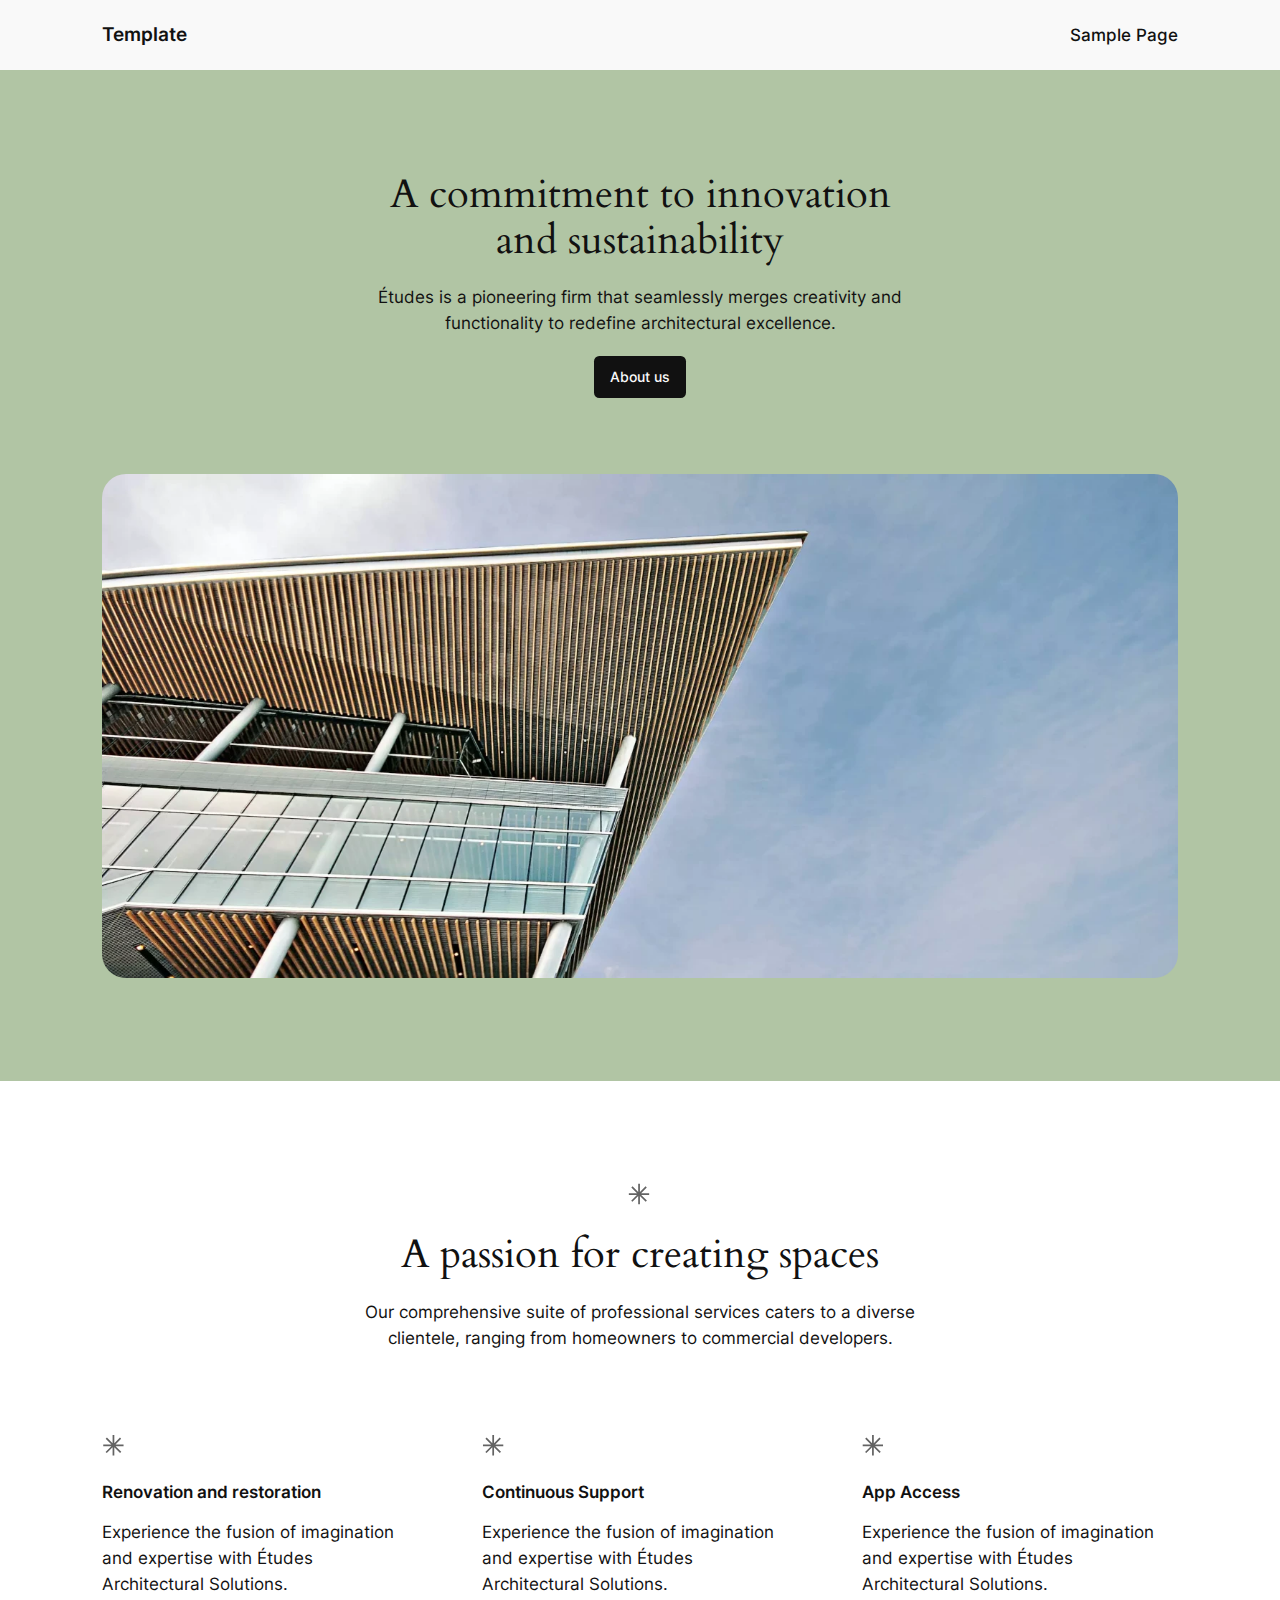
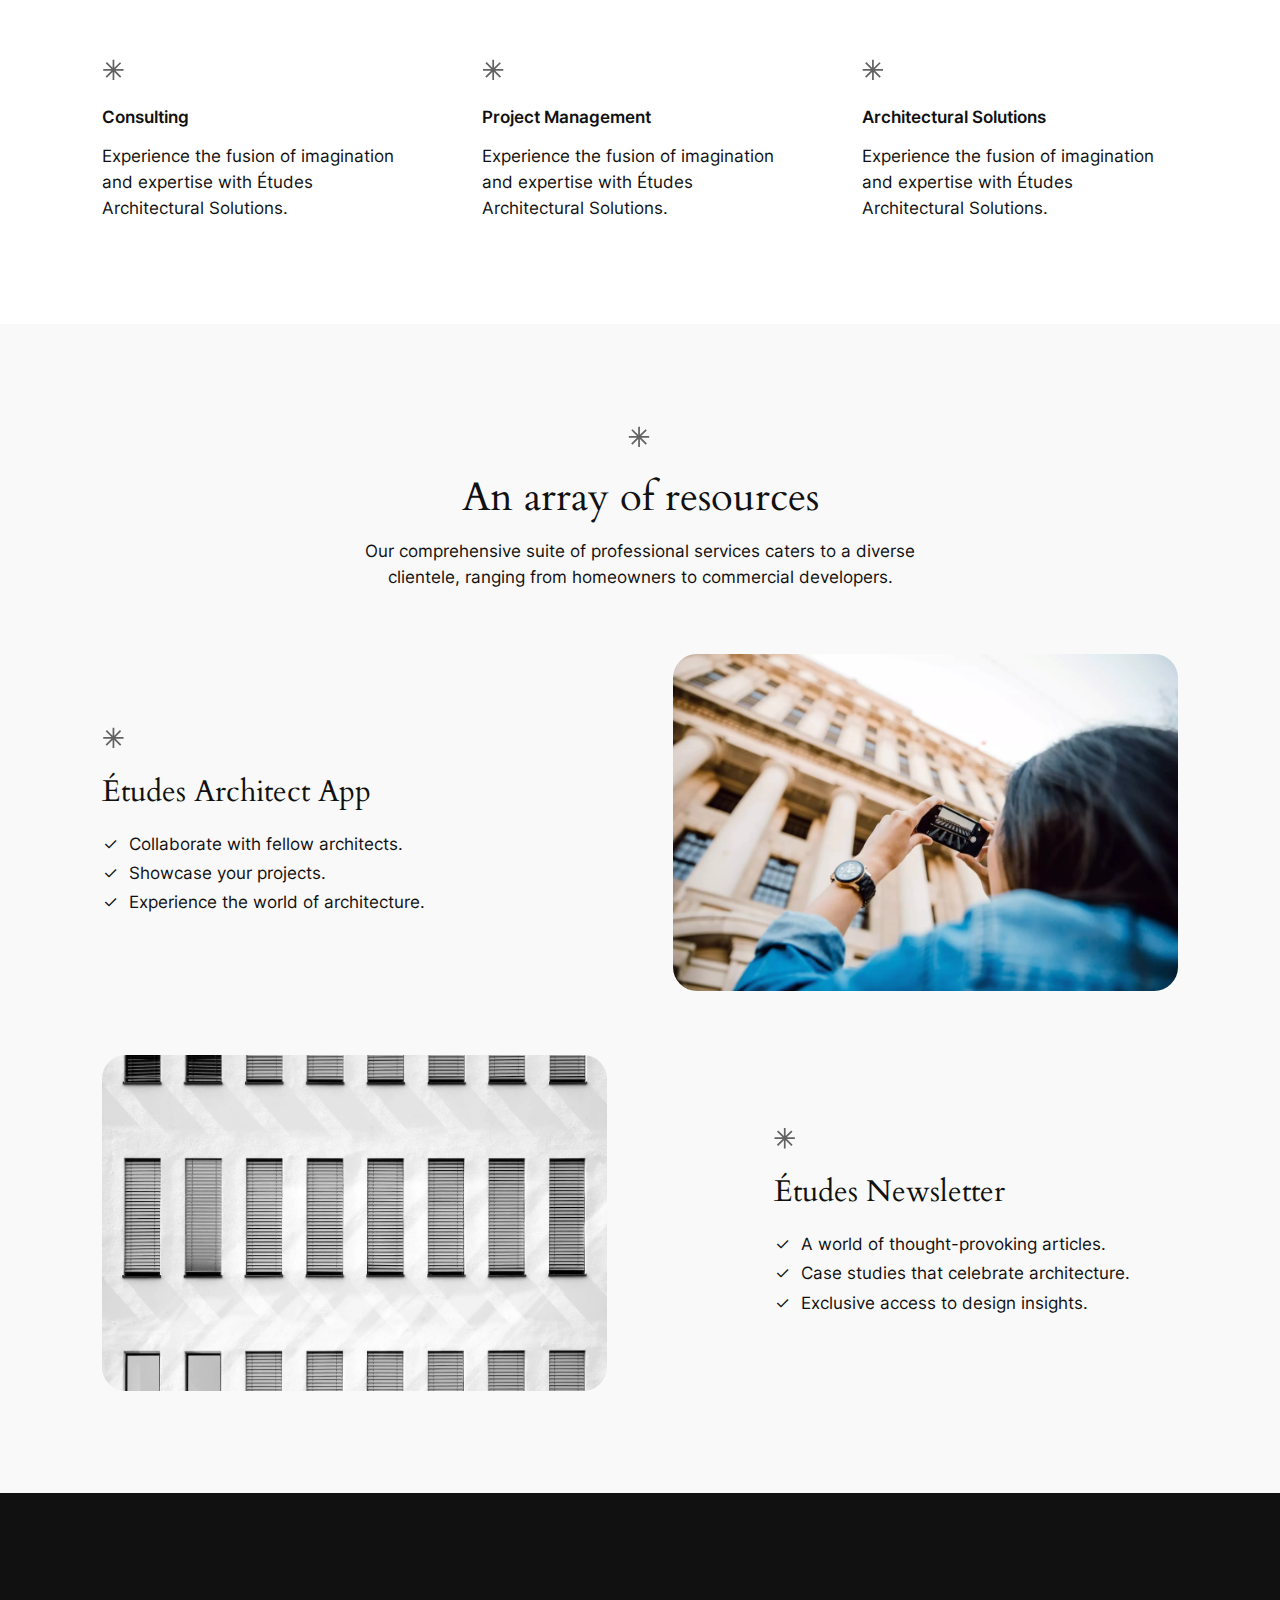
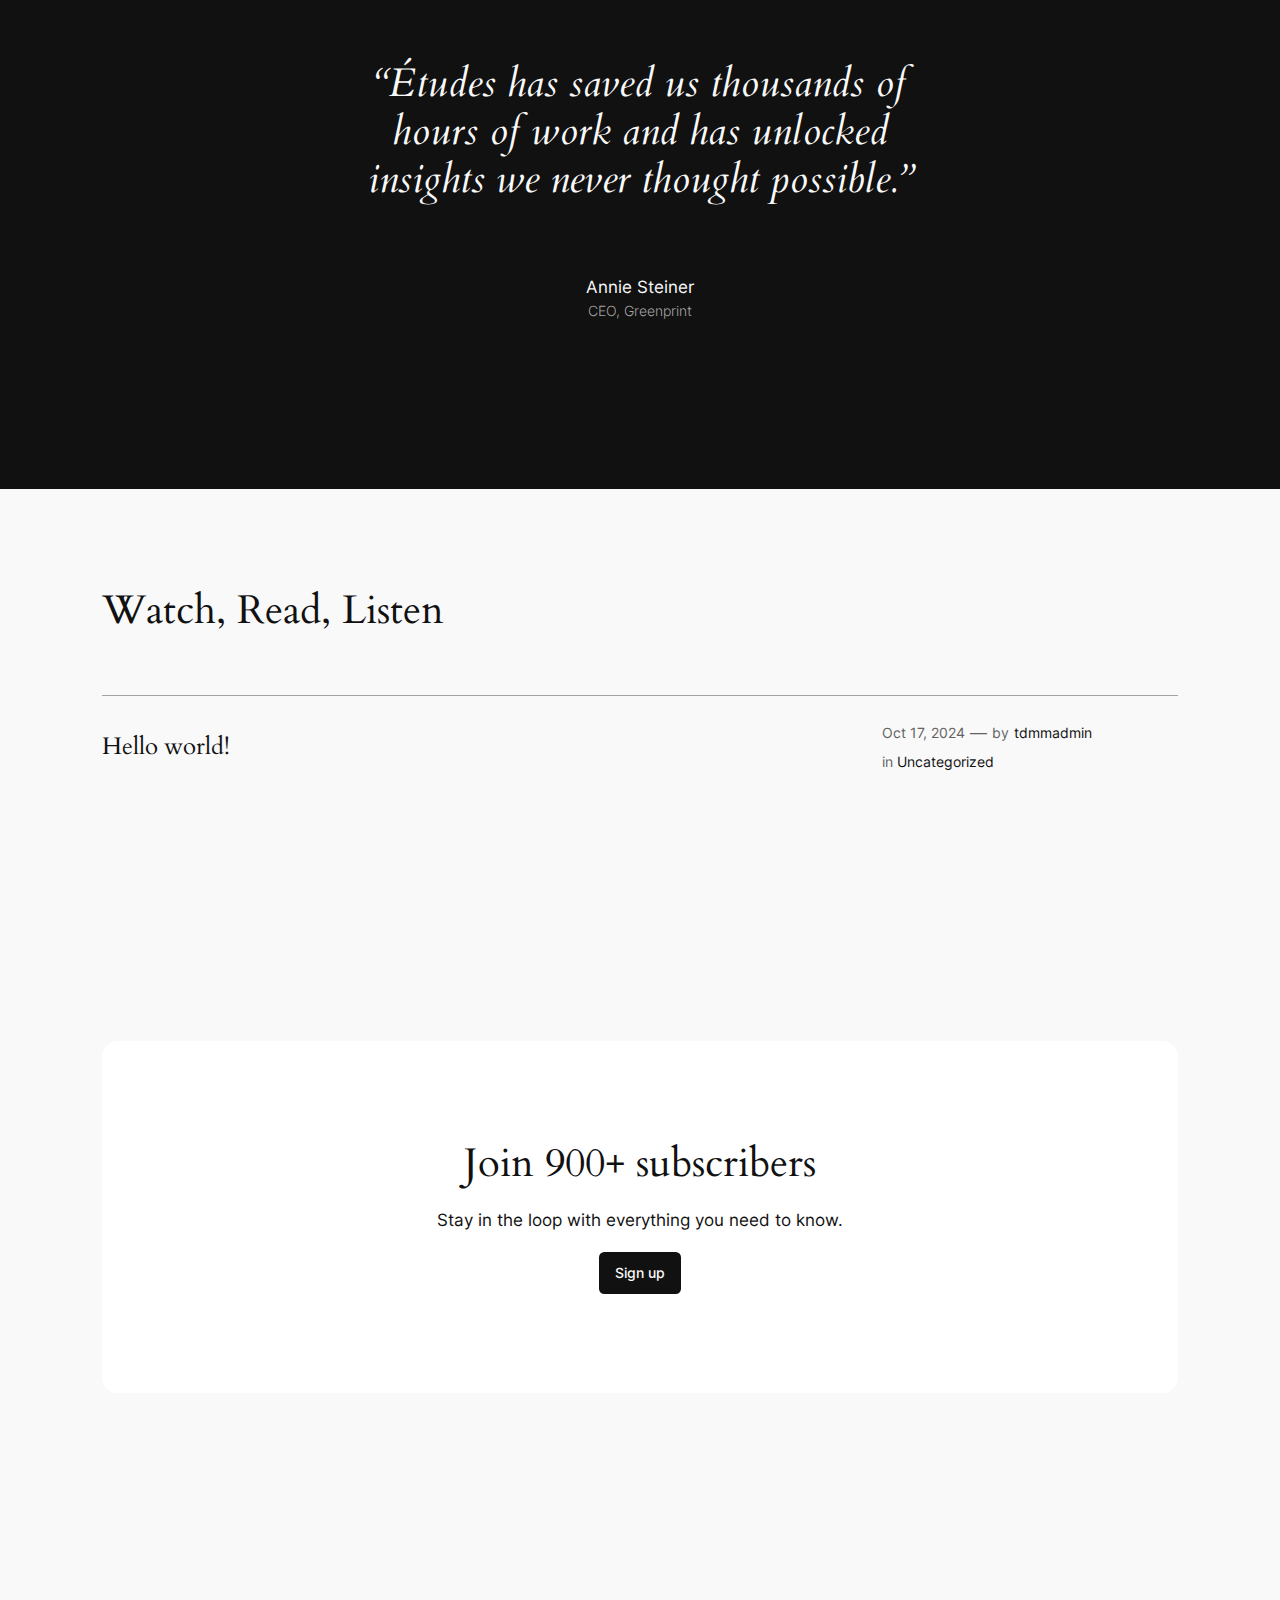
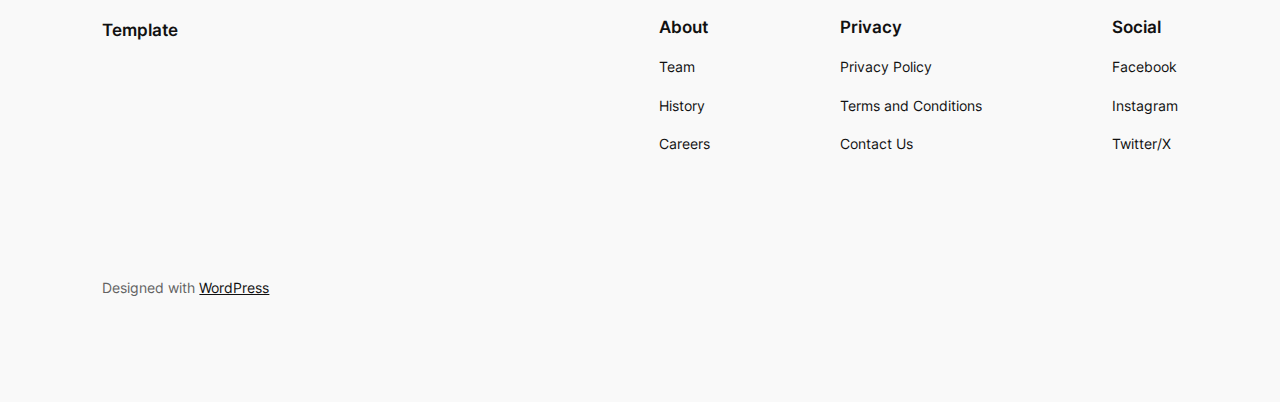
==== commit 6e991279: "Updated/Added simply-static-2-1729153021" ====
--- a/index.html
+++ b/index.html
@@ -82,9 +82,9 @@
 :root :where(.wp-block-site-title){font-family: var(--wp--preset--font-family--body);font-size: clamp(0.875rem, 0.875rem + ((1vw - 0.2rem) * 0.542), 1.2rem);font-style: normal;font-weight: 600;}
 :root :where(.wp-block-site-title a:where(:not(.wp-element-button))){text-decoration: none;}
 :root :where(.wp-block-site-title a:where(:not(.wp-element-button)):hover){text-decoration: none;}
-:where(.wp-site-blocks *:focus){outline-width:2px;outline-style:solid}:root :where(.wp-block-calendar.wp-block-calendar table:where(:not(.has-text-color)) th){background-color:var(--wp--preset--color--contrast-2);color:var(--wp--preset--color--base);border-color:var(--wp--preset--color--contrast-2)}:root :where(.wp-block-calendar table:where(:not(.has-text-color)) td){border-color:var(--wp--preset--color--contrast-2)}:root :where(.wp-block-categories){list-style-type:none;}:root :where(.wp-block-categories li){margin-bottom: 0.5rem;}:root :where(.wp-block-post-comments-form textarea, .wp-block-post-comments-form input){border-radius:.33rem}:root :where(.wp-block-loginout input){border-radius:.33rem;padding:calc(0.667em + 2px);border:1px solid #949494;}:root :where(.wp-block-post-terms .wp-block-post-terms__prefix){color: var(--wp--preset--color--contrast-2);}:root :where(.wp-block-query-title span){font-style: italic;}:root :where(.wp-block-quote :where(p)){margin-block-start:0;margin-block-end:calc(var(--wp--preset--spacing--10) + 0.5rem);}:root :where(.wp-block-quote :where(:last-child)){margin-block-end:0;}:root :where(.wp-block-quote.has-text-align-right.is-style-plain, .rtl .is-style-plain.wp-block-quote:not(.has-text-align-center):not(.has-text-align-left)){border-width: 0 2px 0 0;padding-left:calc(var(--wp--preset--spacing--20) + 0.5rem);padding-right:calc(var(--wp--preset--spacing--20) + 0.5rem);}:root :where(.wp-block-quote.has-text-align-left.is-style-plain, body:not(.rtl) .is-style-plain.wp-block-quote:not(.has-text-align-center):not(.has-text-align-right)){border-width: 0 0 0 2px;padding-left:calc(var(--wp--preset--spacing--20) + 0.5rem);padding-right:calc(var(--wp--preset--spacing--20) + 0.5rem)}:root :where(.wp-block-search .wp-block-search__input){border-radius:.33rem}:root :where(.wp-block-separator){}:root :where(.wp-block-separator:not(.is-style-wide):not(.is-style-dots):not(.alignwide):not(.alignfull)){width: var(--wp--preset--spacing--60)}</style> <style id="block-style-variation-styles-inline-css">:root :where(.wp-block-image.is-style-rounded--0f6d9a85fa73bf1469fc57ead00248d8 img,.wp-block-image.is-style-rounded--0f6d9a85fa73bf1469fc57ead00248d8  .wp-block-image__crop-area,.wp-block-image.is-style-rounded--0f6d9a85fa73bf1469fc57ead00248d8  .components-placeholder){border-radius: var(--wp--preset--spacing--20);}
-:root :where(.wp-block-image.is-style-rounded--e5955e346f63bc4a2bc7a16d4c89e3b0 img,.wp-block-image.is-style-rounded--e5955e346f63bc4a2bc7a16d4c89e3b0  .wp-block-image__crop-area,.wp-block-image.is-style-rounded--e5955e346f63bc4a2bc7a16d4c89e3b0  .components-placeholder){border-radius: var(--wp--preset--spacing--20);}
-:root :where(.wp-block-image.is-style-rounded--65d8a7e0292df32a4474ce6f6ad50938 img,.wp-block-image.is-style-rounded--65d8a7e0292df32a4474ce6f6ad50938  .wp-block-image__crop-area,.wp-block-image.is-style-rounded--65d8a7e0292df32a4474ce6f6ad50938  .components-placeholder){border-radius: var(--wp--preset--spacing--20);}</style> <style id="core-block-supports-inline-css">.wp-container-core-group-is-layout-1 > *{margin-block-start:0;margin-block-end:0;}.wp-container-core-group-is-layout-1 > * + *{margin-block-start:0px;margin-block-end:0;}.wp-container-core-group-is-layout-2{gap:var(--wp--preset--spacing--20);}.wp-container-core-navigation-is-layout-1{gap:var(--wp--preset--spacing--20);justify-content:flex-end;}.wp-container-core-group-is-layout-3{justify-content:flex-start;}.wp-container-core-group-is-layout-4{justify-content:space-between;}.wp-container-core-buttons-is-layout-1{justify-content:center;}.wp-container-core-group-is-layout-6 > :where(:not(.alignleft):not(.alignright):not(.alignfull)){max-width:565px;margin-left:auto !important;margin-right:auto !important;}.wp-container-core-group-is-layout-6 > .alignwide{max-width:565px;}.wp-container-core-group-is-layout-6 .alignfull{max-width:none;}.wp-container-core-group-is-layout-6 > *{margin-block-start:0;margin-block-end:0;}.wp-container-core-group-is-layout-6 > * + *{margin-block-start:0px;margin-block-end:0;}.wp-container-core-group-is-layout-7 > .alignfull{margin-right:calc(var(--wp--preset--spacing--50) * -1);margin-left:calc(var(--wp--preset--spacing--50) * -1);}.wp-container-content-3{flex-basis:1.25rem;}.wp-container-core-group-is-layout-8{gap:0px;flex-direction:column;align-items:center;}.wp-container-core-column-is-layout-1 > *{margin-block-start:0;margin-block-end:0;}.wp-container-core-column-is-layout-1 > * + *{margin-block-start:var(--wp--preset--spacing--10);margin-block-end:0;}.wp-container-core-column-is-layout-2 > *{margin-block-start:0;margin-block-end:0;}.wp-container-core-column-is-layout-2 > * + *{margin-block-start:var(--wp--preset--spacing--10);margin-block-end:0;}.wp-container-core-column-is-layout-3 > *{margin-block-start:0;margin-block-end:0;}.wp-container-core-column-is-layout-3 > * + *{margin-block-start:var(--wp--preset--spacing--10);margin-block-end:0;}.wp-container-core-columns-is-layout-1{flex-wrap:nowrap;gap:var(--wp--preset--spacing--30) var(--wp--preset--spacing--40);}.wp-container-core-column-is-layout-4 > *{margin-block-start:0;margin-block-end:0;}.wp-container-core-column-is-layout-4 > * + *{margin-block-start:var(--wp--preset--spacing--10);margin-block-end:0;}.wp-container-core-column-is-layout-5 > *{margin-block-start:0;margin-block-end:0;}.wp-container-core-column-is-layout-5 > * + *{margin-block-start:var(--wp--preset--spacing--10);margin-block-end:0;}.wp-container-core-column-is-layout-6 > *{margin-block-start:0;margin-block-end:0;}.wp-container-core-column-is-layout-6 > * + *{margin-block-start:var(--wp--preset--spacing--10);margin-block-end:0;}.wp-container-core-columns-is-layout-2{flex-wrap:nowrap;gap:var(--wp--preset--spacing--30) var(--wp--preset--spacing--40);}.wp-container-core-group-is-layout-9 > .alignfull{margin-right:calc(var(--wp--preset--spacing--50) * -1);margin-left:calc(var(--wp--preset--spacing--50) * -1);}.wp-container-core-group-is-layout-10{gap:var(--wp--preset--spacing--10);flex-direction:column;align-items:center;}.wp-container-core-columns-is-layout-3{flex-wrap:nowrap;gap:var(--wp--preset--spacing--50) var(--wp--preset--spacing--60);}.wp-container-core-columns-is-layout-4{flex-wrap:nowrap;gap:var(--wp--preset--spacing--50) var(--wp--preset--spacing--60);}.wp-container-core-group-is-layout-11 > *{margin-block-start:0;margin-block-end:0;}.wp-container-core-group-is-layout-11 > * + *{margin-block-start:0;margin-block-end:0;}.wp-container-core-group-is-layout-12 > .alignfull{margin-right:calc(var(--wp--preset--spacing--50) * -1);margin-left:calc(var(--wp--preset--spacing--50) * -1);}.wp-container-core-group-is-layout-13{flex-wrap:nowrap;gap:0;flex-direction:column;align-items:center;}.wp-container-core-group-is-layout-15 > .alignfull{margin-right:calc(var(--wp--preset--spacing--60) * -1);margin-left:calc(var(--wp--preset--spacing--60) * -1);}.wp-container-core-group-is-layout-16{gap:0.3em;justify-content:flex-start;}.wp-container-core-columns-is-layout-5{flex-wrap:nowrap;}.wp-container-core-group-is-layout-19 > .alignfull{margin-right:calc(var(--wp--preset--spacing--50) * -1);margin-left:calc(var(--wp--preset--spacing--50) * -1);}.wp-container-core-buttons-is-layout-2{justify-content:center;}.wp-container-core-group-is-layout-20 > .alignfull{margin-right:calc(var(--wp--preset--spacing--50) * -1);margin-left:calc(var(--wp--preset--spacing--50) * -1);}.wp-container-core-group-is-layout-21 > .alignfull{margin-right:calc(var(--wp--preset--spacing--50) * -1);margin-left:calc(var(--wp--preset--spacing--50) * -1);}.wp-container-core-group-is-layout-22 > *{margin-block-start:0;margin-block-end:0;}.wp-container-core-group-is-layout-22 > * + *{margin-block-start:0;margin-block-end:0;}.wp-container-core-group-is-layout-23{flex-direction:column;align-items:flex-start;}.wp-container-core-navigation-is-layout-2{gap:var(--wp--preset--spacing--10);flex-direction:column;align-items:flex-start;}.wp-container-core-group-is-layout-24{gap:var(--wp--preset--spacing--10);flex-direction:column;align-items:flex-start;}.wp-container-core-group-is-layout-25{flex-direction:column;align-items:stretch;}.wp-container-core-navigation-is-layout-3{gap:var(--wp--preset--spacing--10);flex-direction:column;align-items:flex-start;}.wp-container-core-group-is-layout-26{gap:var(--wp--preset--spacing--10);flex-direction:column;align-items:flex-start;}.wp-container-core-group-is-layout-27{flex-direction:column;align-items:stretch;}.wp-container-core-navigation-is-layout-4{gap:var(--wp--preset--spacing--10);flex-direction:column;align-items:flex-start;}.wp-container-core-group-is-layout-28{gap:var(--wp--preset--spacing--10);flex-direction:column;align-items:flex-start;}.wp-container-core-group-is-layout-29{flex-direction:column;align-items:stretch;}.wp-container-core-group-is-layout-30{justify-content:space-between;align-items:flex-start;}.wp-container-core-columns-is-layout-6{flex-wrap:nowrap;}.wp-elements-69a005592d8de9c85f5c3744bd9a4e03 a:where(:not(.wp-element-button)){color:var(--wp--preset--color--contrast);}</style> <style id="wp-block-template-skip-link-inline-css">.skip-link.screen-reader-text {
+:where(.wp-site-blocks *:focus){outline-width:2px;outline-style:solid}:root :where(.wp-block-calendar.wp-block-calendar table:where(:not(.has-text-color)) th){background-color:var(--wp--preset--color--contrast-2);color:var(--wp--preset--color--base);border-color:var(--wp--preset--color--contrast-2)}:root :where(.wp-block-calendar table:where(:not(.has-text-color)) td){border-color:var(--wp--preset--color--contrast-2)}:root :where(.wp-block-categories){list-style-type:none;}:root :where(.wp-block-categories li){margin-bottom: 0.5rem;}:root :where(.wp-block-post-comments-form textarea, .wp-block-post-comments-form input){border-radius:.33rem}:root :where(.wp-block-loginout input){border-radius:.33rem;padding:calc(0.667em + 2px);border:1px solid #949494;}:root :where(.wp-block-post-terms .wp-block-post-terms__prefix){color: var(--wp--preset--color--contrast-2);}:root :where(.wp-block-query-title span){font-style: italic;}:root :where(.wp-block-quote :where(p)){margin-block-start:0;margin-block-end:calc(var(--wp--preset--spacing--10) + 0.5rem);}:root :where(.wp-block-quote :where(:last-child)){margin-block-end:0;}:root :where(.wp-block-quote.has-text-align-right.is-style-plain, .rtl .is-style-plain.wp-block-quote:not(.has-text-align-center):not(.has-text-align-left)){border-width: 0 2px 0 0;padding-left:calc(var(--wp--preset--spacing--20) + 0.5rem);padding-right:calc(var(--wp--preset--spacing--20) + 0.5rem);}:root :where(.wp-block-quote.has-text-align-left.is-style-plain, body:not(.rtl) .is-style-plain.wp-block-quote:not(.has-text-align-center):not(.has-text-align-right)){border-width: 0 0 0 2px;padding-left:calc(var(--wp--preset--spacing--20) + 0.5rem);padding-right:calc(var(--wp--preset--spacing--20) + 0.5rem)}:root :where(.wp-block-search .wp-block-search__input){border-radius:.33rem}:root :where(.wp-block-separator){}:root :where(.wp-block-separator:not(.is-style-wide):not(.is-style-dots):not(.alignwide):not(.alignfull)){width: var(--wp--preset--spacing--60)}</style> <style id="block-style-variation-styles-inline-css">:root :where(.wp-block-image.is-style-rounded--79e1d0757abf8b9c4824b585f7519057 img,.wp-block-image.is-style-rounded--79e1d0757abf8b9c4824b585f7519057  .wp-block-image__crop-area,.wp-block-image.is-style-rounded--79e1d0757abf8b9c4824b585f7519057  .components-placeholder){border-radius: var(--wp--preset--spacing--20);}
+:root :where(.wp-block-image.is-style-rounded--c1ec7138e0178d3f10571477e5e8a487 img,.wp-block-image.is-style-rounded--c1ec7138e0178d3f10571477e5e8a487  .wp-block-image__crop-area,.wp-block-image.is-style-rounded--c1ec7138e0178d3f10571477e5e8a487  .components-placeholder){border-radius: var(--wp--preset--spacing--20);}
+:root :where(.wp-block-image.is-style-rounded--b58ea21ecb31c7ad636b69ccfe2978af img,.wp-block-image.is-style-rounded--b58ea21ecb31c7ad636b69ccfe2978af  .wp-block-image__crop-area,.wp-block-image.is-style-rounded--b58ea21ecb31c7ad636b69ccfe2978af  .components-placeholder){border-radius: var(--wp--preset--spacing--20);}</style> <style id="core-block-supports-inline-css">.wp-container-core-group-is-layout-1 > *{margin-block-start:0;margin-block-end:0;}.wp-container-core-group-is-layout-1 > * + *{margin-block-start:0px;margin-block-end:0;}.wp-container-core-group-is-layout-2{gap:var(--wp--preset--spacing--20);}.wp-container-core-navigation-is-layout-1{gap:var(--wp--preset--spacing--20);justify-content:flex-end;}.wp-container-core-group-is-layout-3{justify-content:flex-start;}.wp-container-core-group-is-layout-4{justify-content:space-between;}.wp-container-core-buttons-is-layout-1{justify-content:center;}.wp-container-core-group-is-layout-6 > :where(:not(.alignleft):not(.alignright):not(.alignfull)){max-width:565px;margin-left:auto !important;margin-right:auto !important;}.wp-container-core-group-is-layout-6 > .alignwide{max-width:565px;}.wp-container-core-group-is-layout-6 .alignfull{max-width:none;}.wp-container-core-group-is-layout-6 > *{margin-block-start:0;margin-block-end:0;}.wp-container-core-group-is-layout-6 > * + *{margin-block-start:0px;margin-block-end:0;}.wp-container-core-group-is-layout-7 > .alignfull{margin-right:calc(var(--wp--preset--spacing--50) * -1);margin-left:calc(var(--wp--preset--spacing--50) * -1);}.wp-container-content-3{flex-basis:1.25rem;}.wp-container-core-group-is-layout-8{gap:0px;flex-direction:column;align-items:center;}.wp-container-core-column-is-layout-1 > *{margin-block-start:0;margin-block-end:0;}.wp-container-core-column-is-layout-1 > * + *{margin-block-start:var(--wp--preset--spacing--10);margin-block-end:0;}.wp-container-core-column-is-layout-2 > *{margin-block-start:0;margin-block-end:0;}.wp-container-core-column-is-layout-2 > * + *{margin-block-start:var(--wp--preset--spacing--10);margin-block-end:0;}.wp-container-core-column-is-layout-3 > *{margin-block-start:0;margin-block-end:0;}.wp-container-core-column-is-layout-3 > * + *{margin-block-start:var(--wp--preset--spacing--10);margin-block-end:0;}.wp-container-core-columns-is-layout-1{flex-wrap:nowrap;gap:var(--wp--preset--spacing--30) var(--wp--preset--spacing--40);}.wp-container-core-column-is-layout-4 > *{margin-block-start:0;margin-block-end:0;}.wp-container-core-column-is-layout-4 > * + *{margin-block-start:var(--wp--preset--spacing--10);margin-block-end:0;}.wp-container-core-column-is-layout-5 > *{margin-block-start:0;margin-block-end:0;}.wp-container-core-column-is-layout-5 > * + *{margin-block-start:var(--wp--preset--spacing--10);margin-block-end:0;}.wp-container-core-column-is-layout-6 > *{margin-block-start:0;margin-block-end:0;}.wp-container-core-column-is-layout-6 > * + *{margin-block-start:var(--wp--preset--spacing--10);margin-block-end:0;}.wp-container-core-columns-is-layout-2{flex-wrap:nowrap;gap:var(--wp--preset--spacing--30) var(--wp--preset--spacing--40);}.wp-container-core-group-is-layout-9 > .alignfull{margin-right:calc(var(--wp--preset--spacing--50) * -1);margin-left:calc(var(--wp--preset--spacing--50) * -1);}.wp-container-core-group-is-layout-10{gap:var(--wp--preset--spacing--10);flex-direction:column;align-items:center;}.wp-container-core-columns-is-layout-3{flex-wrap:nowrap;gap:var(--wp--preset--spacing--50) var(--wp--preset--spacing--60);}.wp-container-core-columns-is-layout-4{flex-wrap:nowrap;gap:var(--wp--preset--spacing--50) var(--wp--preset--spacing--60);}.wp-container-core-group-is-layout-11 > *{margin-block-start:0;margin-block-end:0;}.wp-container-core-group-is-layout-11 > * + *{margin-block-start:0;margin-block-end:0;}.wp-container-core-group-is-layout-12 > .alignfull{margin-right:calc(var(--wp--preset--spacing--50) * -1);margin-left:calc(var(--wp--preset--spacing--50) * -1);}.wp-container-core-group-is-layout-13{flex-wrap:nowrap;gap:0;flex-direction:column;align-items:center;}.wp-container-core-group-is-layout-15 > .alignfull{margin-right:calc(var(--wp--preset--spacing--60) * -1);margin-left:calc(var(--wp--preset--spacing--60) * -1);}.wp-container-core-group-is-layout-16{gap:0.3em;justify-content:flex-start;}.wp-container-core-columns-is-layout-5{flex-wrap:nowrap;}.wp-container-core-group-is-layout-19 > .alignfull{margin-right:calc(var(--wp--preset--spacing--50) * -1);margin-left:calc(var(--wp--preset--spacing--50) * -1);}.wp-container-core-buttons-is-layout-2{justify-content:center;}.wp-container-core-group-is-layout-20 > .alignfull{margin-right:calc(var(--wp--preset--spacing--50) * -1);margin-left:calc(var(--wp--preset--spacing--50) * -1);}.wp-container-core-group-is-layout-21 > .alignfull{margin-right:calc(var(--wp--preset--spacing--50) * -1);margin-left:calc(var(--wp--preset--spacing--50) * -1);}.wp-container-core-group-is-layout-22 > *{margin-block-start:0;margin-block-end:0;}.wp-container-core-group-is-layout-22 > * + *{margin-block-start:0;margin-block-end:0;}.wp-container-core-group-is-layout-23{flex-direction:column;align-items:flex-start;}.wp-container-core-navigation-is-layout-2{gap:var(--wp--preset--spacing--10);flex-direction:column;align-items:flex-start;}.wp-container-core-group-is-layout-24{gap:var(--wp--preset--spacing--10);flex-direction:column;align-items:flex-start;}.wp-container-core-group-is-layout-25{flex-direction:column;align-items:stretch;}.wp-container-core-navigation-is-layout-3{gap:var(--wp--preset--spacing--10);flex-direction:column;align-items:flex-start;}.wp-container-core-group-is-layout-26{gap:var(--wp--preset--spacing--10);flex-direction:column;align-items:flex-start;}.wp-container-core-group-is-layout-27{flex-direction:column;align-items:stretch;}.wp-container-core-navigation-is-layout-4{gap:var(--wp--preset--spacing--10);flex-direction:column;align-items:flex-start;}.wp-container-core-group-is-layout-28{gap:var(--wp--preset--spacing--10);flex-direction:column;align-items:flex-start;}.wp-container-core-group-is-layout-29{flex-direction:column;align-items:stretch;}.wp-container-core-group-is-layout-30{justify-content:space-between;align-items:flex-start;}.wp-container-core-columns-is-layout-6{flex-wrap:nowrap;}.wp-elements-69a005592d8de9c85f5c3744bd9a4e03 a:where(:not(.wp-element-button)){color:var(--wp--preset--color--contrast);}</style> <style id="wp-block-template-skip-link-inline-css">.skip-link.screen-reader-text {
  border: 0;
  clip: rect(1px,1px,1px,1px);
  clip-path: inset(50%);
@@ -125,17 +125,16 @@
 <div class="wp-block-group is-layout-flex wp-container-core-group-is-layout-2 wp-block-group-is-layout-flex"><div class="wp-block-group is-layout-flow wp-container-core-group-is-layout-1 wp-block-group-is-layout-flow"><p class="wp-block-site-title"><a target="_self" rel="home" aria-current="page">Template</a></p></div></div>
 <div class="wp-block-group is-content-justification-left is-layout-flex wp-container-core-group-is-layout-3 wp-block-group-is-layout-flex"><nav class="is-responsive items-justified-right wp-block-navigation is-horizontal is-content-justification-right is-layout-flex wp-container-core-navigation-is-layout-1 wp-block-navigation-is-layout-flex" aria-label="" data-wp-interactive="core/navigation" data-wp-context='{"overlayOpenedBy":{"click":false,"hover":false,"focus":false},"type":"overlay","roleAttribute":"","ariaLabel":"Menu"}'><button aria-haspopup="dialog" aria-label="Open menu" class="wp-block-navigation__responsive-container-open " data-wp-on-async--click="actions.openMenuOnClick" data-wp-on--keydown="actions.handleMenuKeydown"><svg width="24" height="24" xmlns="http://www.w3.org/2000/svg" viewbox="0 0 24 24" aria-hidden="true" focusable="false"><rect x="4" y="7.5" width="16" height="1.5"></rect><rect x="4" y="15" width="16" height="1.5"></rect></svg></button><div class="wp-block-navigation__responsive-container  " id="modal-1" data-wp-class--has-modal-open="state.isMenuOpen" data-wp-class--is-menu-open="state.isMenuOpen" data-wp-watch="callbacks.initMenu" data-wp-on--keydown="actions.handleMenuKeydown" data-wp-on-async--focusout="actions.handleMenuFocusout" tabindex="-1"><div class="wp-block-navigation__responsive-close" tabindex="-1"><div class="wp-block-navigation__responsive-dialog" data-wp-bind--aria-modal="state.ariaModal" data-wp-bind--aria-label="state.ariaLabel" data-wp-bind--role="state.roleAttribute"> <button aria-label="Close menu" class="wp-block-navigation__responsive-container-close" data-wp-on-async--click="actions.closeMenuOnClick"><svg xmlns="http://www.w3.org/2000/svg" viewbox="0 0 24 24" width="24" height="24" aria-hidden="true" focusable="false"><path d="M13 11.8l6.1-6.3-1-1-6.1 6.2-6.1-6.2-1 1 6.1 6.3-6.5 6.7 1 1 6.5-6.6 6.5 6.6 1-1z"></path></svg></button><div class="wp-block-navigation__responsive-container-content" data-wp-watch="callbacks.focusFirstElement" id="modal-1-content"><ul class="wp-block-navigation__container is-responsive items-justified-right wp-block-navigation"><ul class="wp-block-page-list"><li class="wp-block-pages-list__item wp-block-navigation-item open-on-hover-click"><a class="wp-block-pages-list__item__link wp-block-navigation-item__content" href="/sample-page/">Sample Page</a></li></ul></ul></div>
 </div></div></div></nav></div>
-</div></div></header><main class="wp-block-group is-layout-flow wp-container-core-group-is-layout-22 wp-block-group-is-layout-flow" style="margin-top:0"><div class="wp-block-group alignfull has-global-padding is-layout-constrained wp-container-core-group-is-layout-7 wp-block-group-is-layout-constrained" style="padding-top:var(--wp--preset--spacing--50);padding-right:var(--wp--preset--spacing--50);padding-bottom:var(--wp--preset--spacing--50);padding-left:var(--wp--preset--spacing--50)">
+</div></div></header><main class="wp-block-group is-layout-flow wp-container-core-group-is-layout-22 wp-block-group-is-layout-flow" style="margin-top:0"><div class="wp-block-group alignfull has-accent-4-background-color has-background has-global-padding is-layout-constrained wp-container-core-group-is-layout-7 wp-block-group-is-layout-constrained" style="padding-top:var(--wp--preset--spacing--50);padding-right:var(--wp--preset--spacing--50);padding-bottom:var(--wp--preset--spacing--50);padding-left:var(--wp--preset--spacing--50)">
 <div class="wp-block-group has-global-padding is-layout-constrained wp-container-core-group-is-layout-6 wp-block-group-is-layout-constrained">
 <h1 class="wp-block-heading has-text-align-center has-x-large-font-size">A commitment to innovation and sustainability</h1>
 <div style="height:1.25rem" aria-hidden="true" class="wp-block-spacer"></div>
 <p class="has-text-align-center">Études is a pioneering firm that seamlessly merges creativity and functionality to redefine architectural excellence.</p>
 <div style="height:1.25rem" aria-hidden="true" class="wp-block-spacer"></div>
-<div class="wp-block-buttons is-content-justification-center is-layout-flex wp-container-core-buttons-is-layout-1 wp-block-buttons-is-layout-flex"><div class="wp-block-button"> <a class="wp-block-button__link wp-element-button">About us</a>
-</div></div>
+<div class="wp-block-buttons is-content-justification-center is-layout-flex wp-container-core-buttons-is-layout-1 wp-block-buttons-is-layout-flex"><div class="wp-block-button"><a class="wp-block-button__link wp-element-button">About us</a></div></div>
 </div>
 <div style="height:var(--wp--preset--spacing--30)" aria-hidden="true" class="wp-block-spacer"></div>
-<figure class="wp-block-image alignwide size-full is-style-rounded is-style-rounded--0f6d9a85fa73bf1469fc57ead00248d8"> <img src="/wp-content/themes/twentytwentyfour/assets/images/building-exterior.webp" alt="Building exterior in Toronto, Canada"></figure>
+<figure class="wp-block-image alignwide size-full is-style-rounded is-style-rounded--79e1d0757abf8b9c4824b585f7519057"><img src="/wp-content/themes/twentytwentyfour/assets/images/building-exterior.webp" alt="Building exterior in Toronto, Canada"></figure>
 </div>
 <div class="wp-block-group alignfull has-base-2-background-color has-background has-global-padding is-layout-constrained wp-container-core-group-is-layout-9 wp-block-group-is-layout-constrained" style="margin-top:0;margin-bottom:0;padding-top:var(--wp--preset--spacing--50);padding-right:var(--wp--preset--spacing--50);padding-bottom:var(--wp--preset--spacing--50);padding-left:var(--wp--preset--spacing--50)">
 <div class="wp-block-group is-vertical is-content-justification-center is-layout-flex wp-container-core-group-is-layout-8 wp-block-group-is-layout-flex">
@@ -183,20 +182,20 @@
 <div class="wp-block-columns alignwide is-layout-flex wp-container-core-columns-is-layout-3 wp-block-columns-is-layout-flex">
 <div class="wp-block-column is-vertically-aligned-center is-layout-flow wp-block-column-is-layout-flow" style="flex-basis:40%">
 <h3 class="wp-block-heading is-style-asterisk">Études Architect App</h3>
-<ul class="is-style-checkmark-list wp-block-list" style="line-height:1.75">
+<ul style="line-height:1.75" class="wp-block-list is-style-checkmark-list">
 <li>Collaborate with fellow architects.</li>
 <li>Showcase your projects.</li>
 <li>Experience the world of architecture.</li>
 </ul>
 </div>
-<div class="wp-block-column is-layout-flow wp-block-column-is-layout-flow" style="flex-basis:50%"><figure class="wp-block-image size-large is-style-rounded is-style-rounded--e5955e346f63bc4a2bc7a16d4c89e3b0"> <img src="/wp-content/themes/twentytwentyfour/assets/images/tourist-and-building.webp" alt="Tourist taking photo of a building"></figure></div>
+<div class="wp-block-column is-layout-flow wp-block-column-is-layout-flow" style="flex-basis:50%"><figure class="wp-block-image size-large is-style-rounded is-style-rounded--c1ec7138e0178d3f10571477e5e8a487"><img src="/wp-content/themes/twentytwentyfour/assets/images/tourist-and-building.webp" alt="Tourist taking photo of a building"></figure></div>
 </div>
 <div style="height:var(--wp--preset--spacing--40)" aria-hidden="true" class="wp-block-spacer"></div>
 <div class="wp-block-columns alignwide is-layout-flex wp-container-core-columns-is-layout-4 wp-block-columns-is-layout-flex">
-<div class="wp-block-column is-layout-flow wp-block-column-is-layout-flow" style="flex-basis:50%"><figure class="wp-block-image size-large is-style-rounded is-style-rounded--65d8a7e0292df32a4474ce6f6ad50938"> <img src="/wp-content/themes/twentytwentyfour/assets/images/windows.webp" alt="Windows of a building in Nuremberg, Germany"></figure></div>
+<div class="wp-block-column is-layout-flow wp-block-column-is-layout-flow" style="flex-basis:50%"><figure class="wp-block-image size-large is-style-rounded is-style-rounded--b58ea21ecb31c7ad636b69ccfe2978af"><img src="/wp-content/themes/twentytwentyfour/assets/images/windows.webp" alt="Windows of a building in Nuremberg, Germany"></figure></div>
 <div class="wp-block-column is-vertically-aligned-center is-layout-flow wp-block-column-is-layout-flow" style="flex-basis:40%">
 <h3 class="wp-block-heading is-style-asterisk">Études Newsletter</h3>
-<ul class="is-style-checkmark-list wp-block-list" style="line-height:1.75">
+<ul style="line-height:1.75" class="wp-block-list is-style-checkmark-list">
 <li>A world of thought-provoking articles.</li>
 <li>Case studies that celebrate architecture.</li>
 <li>Exclusive access to design insights.</li>
@@ -237,8 +236,7 @@
 <div style="height:var(--wp--preset--spacing--10)" aria-hidden="true" class="wp-block-spacer"></div>
 <h2 class="wp-block-heading has-text-align-center has-x-large-font-size">Join 900+ subscribers</h2>
 <p class="has-text-align-center">Stay in the loop with everything you need to know.</p>
-<div class="wp-block-buttons is-content-justification-center is-layout-flex wp-container-core-buttons-is-layout-2 wp-block-buttons-is-layout-flex"><div class="wp-block-button"> <a class="wp-block-button__link wp-element-button">Sign up</a>
-</div></div>
+<div class="wp-block-buttons is-content-justification-center is-layout-flex wp-container-core-buttons-is-layout-2 wp-block-buttons-is-layout-flex"><div class="wp-block-button"><a class="wp-block-button__link wp-element-button">Sign up</a></div></div>
 <div style="height:var(--wp--preset--spacing--10)" aria-hidden="true" class="wp-block-spacer"></div>
 </div></div></main><footer class="wp-block-template-part"><div class="wp-block-group has-global-padding is-layout-constrained wp-block-group-is-layout-constrained" style="padding-top:var(--wp--preset--spacing--50);padding-bottom:var(--wp--preset--spacing--50)">
 <div class="wp-block-columns alignwide is-layout-flex wp-container-core-columns-is-layout-6 wp-block-columns-is-layout-flex">
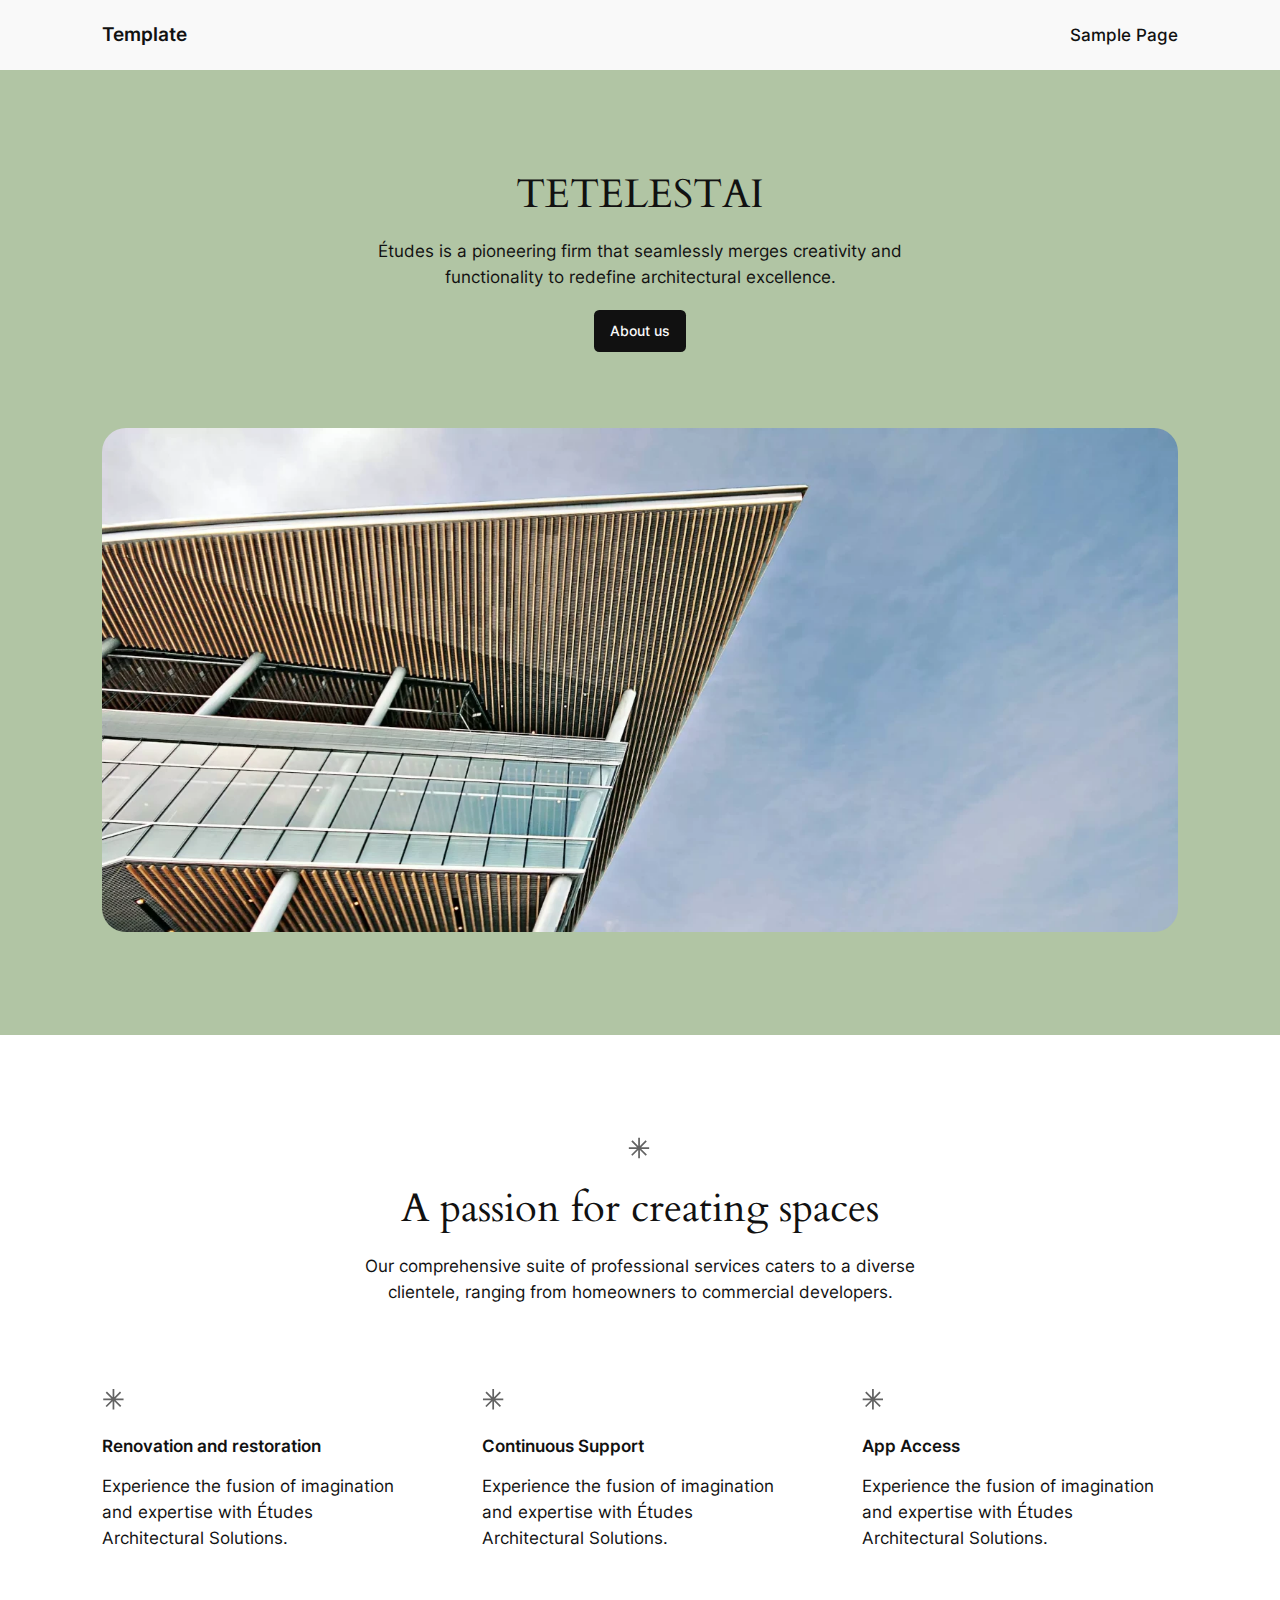
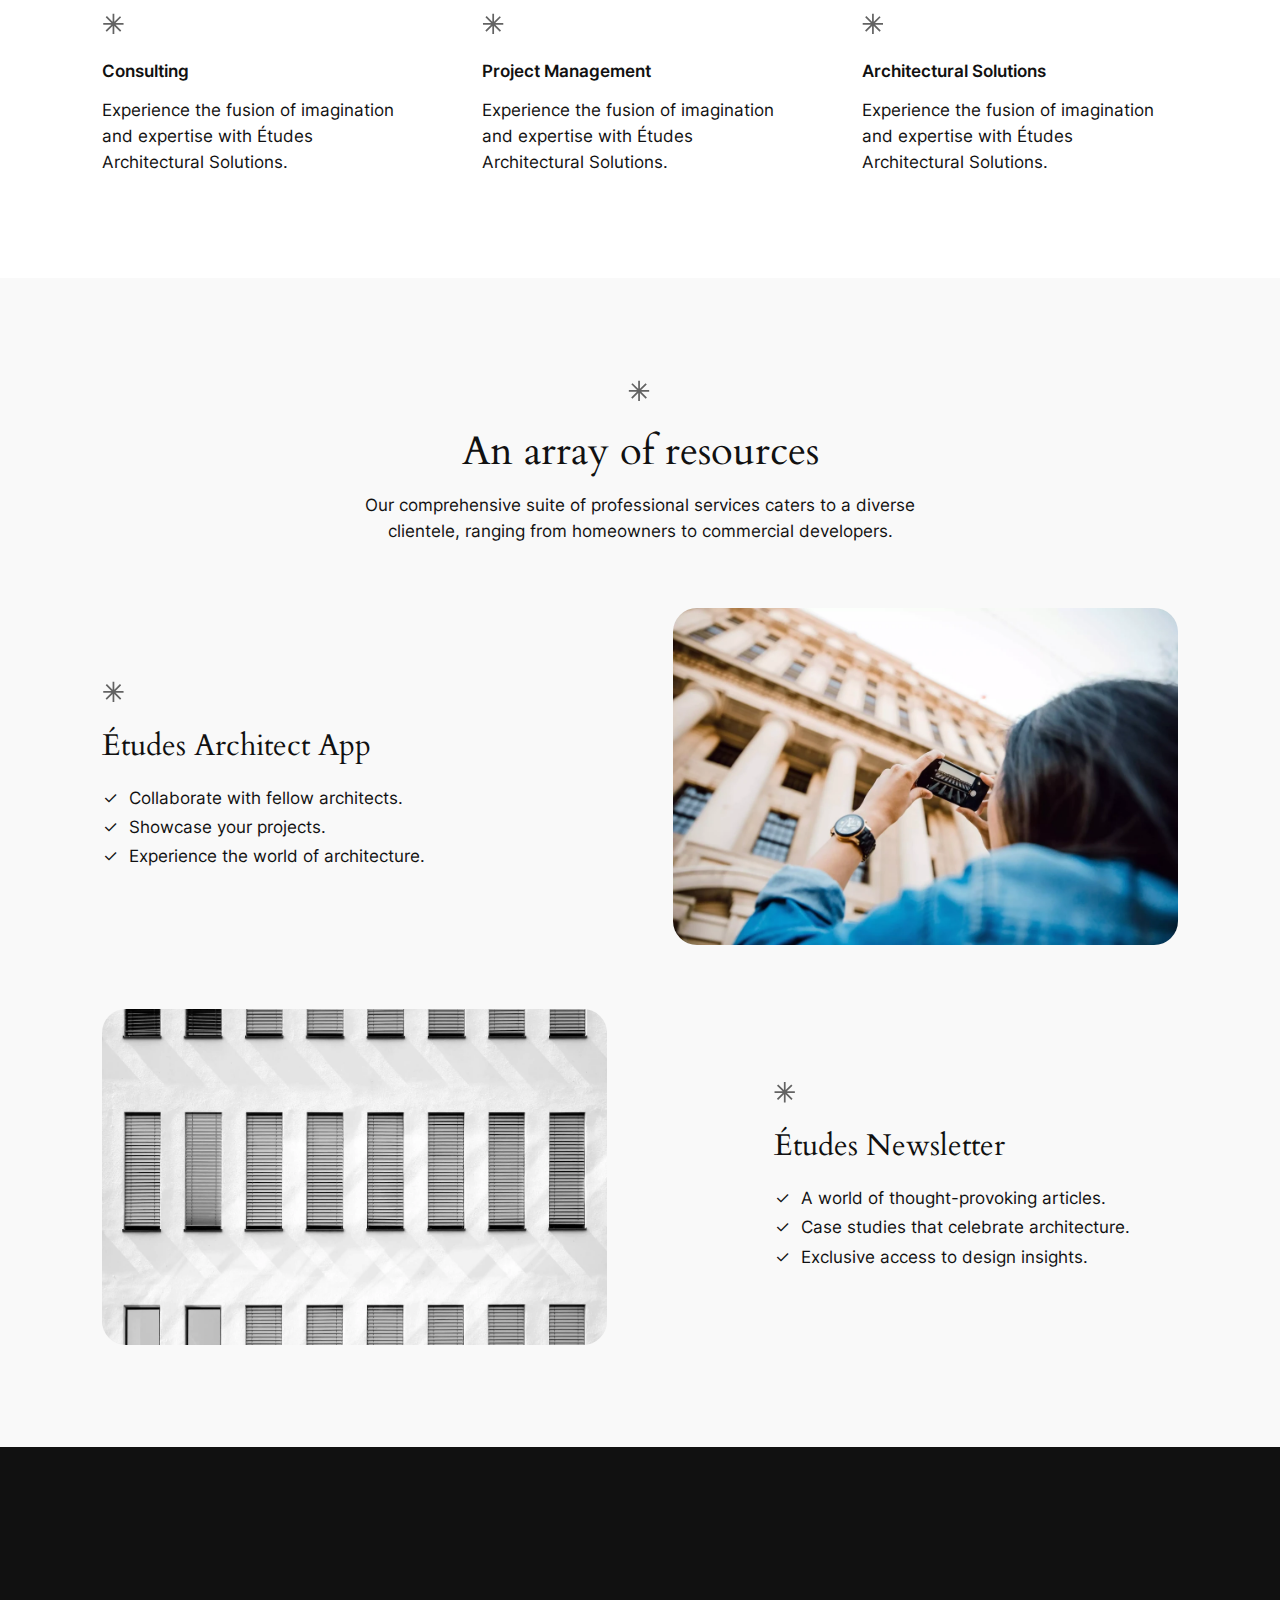
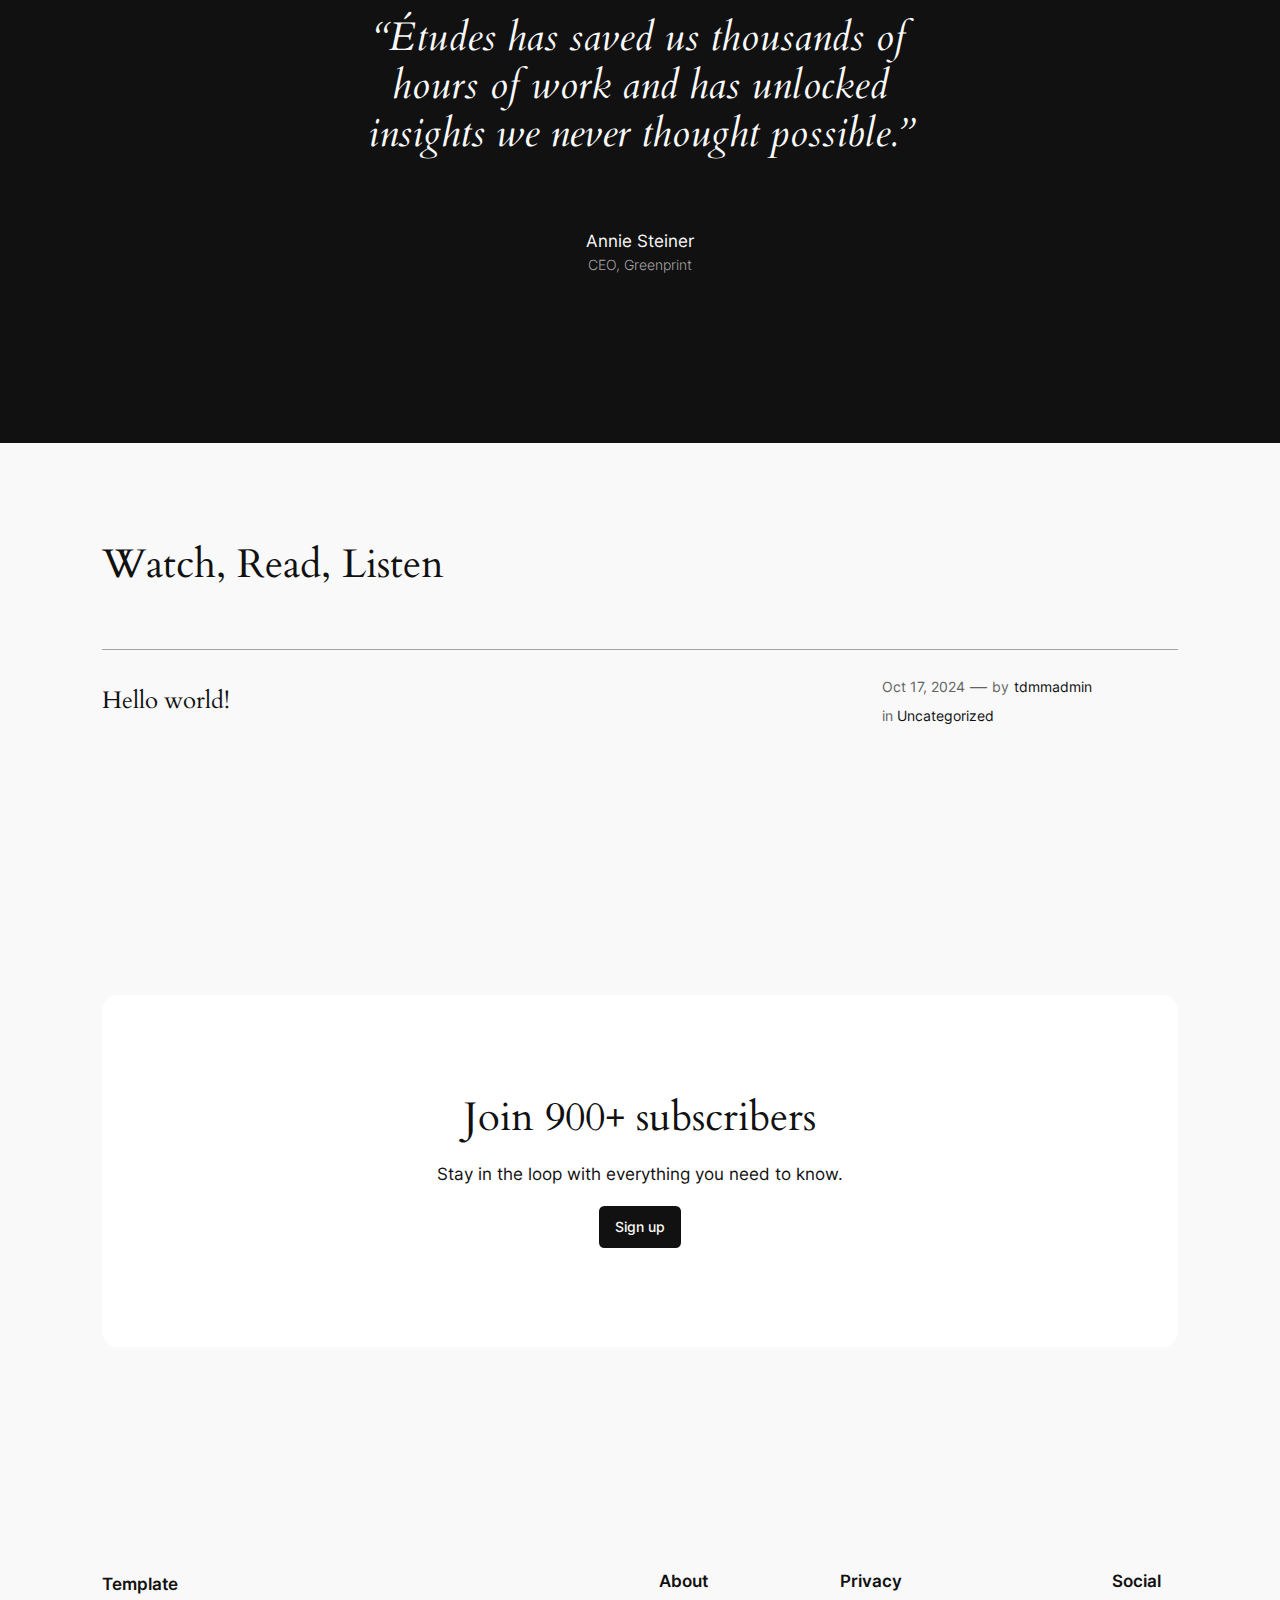
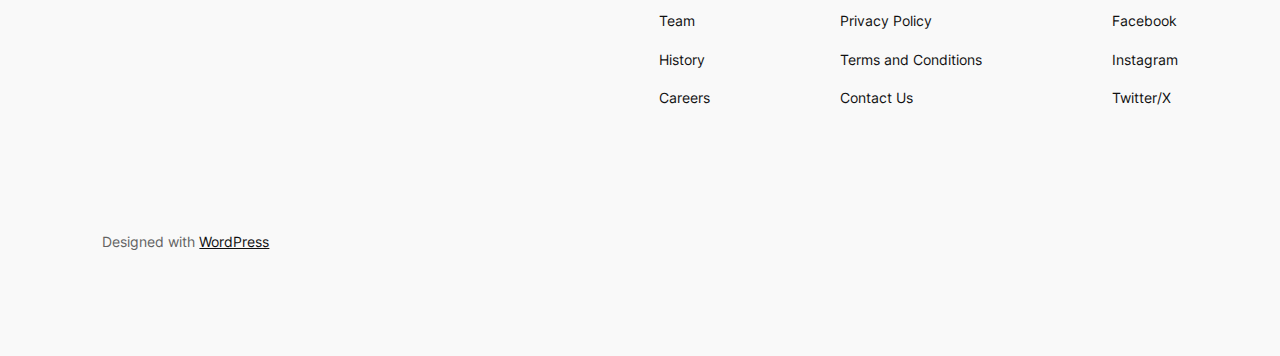
==== commit 9c28ea06: "Updated/Added simply-static-2-1729154788" ====
--- a/index.html
+++ b/index.html
@@ -1,65 +1,103 @@
 <!DOCTYPE html>
 <html lang="en-US">
 <head>
-<meta charset="UTF-8">
-<meta name="viewport" content="width=device-width, initial-scale=1">
+	<meta charset="UTF-8">
+	<meta name="viewport" content="width=device-width, initial-scale=1">
 <meta name="robots" content="max-image-preview:large">
 <title>Template</title>
-<link rel="stylesheet" id="siteground-optimizer-combined-css-c1dccbdaf459c44f1ac2a763c3fe655b" href="/wp-content/uploads/sites/2/siteground-optimizer-assets/siteground-optimizer-combined-css-c1dccbdaf459c44f1ac2a763c3fe655b.css" media="all">
 <link rel="alternate" type="application/rss+xml" title="Template &raquo; Feed" href="/feed/">
-<link rel="alternate" type="application/rss+xml" title="Template &raquo; Comments Feed" href="/comments/feed/"> <style id="wp-block-site-logo-inline-css">.wp-block-site-logo{box-sizing:border-box;line-height:0}.wp-block-site-logo a{display:inline-block;line-height:0}.wp-block-site-logo.is-default-size img{height:auto;width:120px}.wp-block-site-logo img{height:auto;max-width:100%}.wp-block-site-logo a,.wp-block-site-logo img{border-radius:inherit}.wp-block-site-logo.aligncenter{margin-left:auto;margin-right:auto;text-align:center}:root :where(.wp-block-site-logo.is-style-rounded){border-radius:9999px}</style> <style id="wp-block-site-title-inline-css">:root :where(.wp-block-site-title a){color:inherit}</style> <style id="wp-block-group-inline-css">.wp-block-group{box-sizing:border-box}:where(.wp-block-group.wp-block-group-is-layout-constrained){position:relative}</style> <style id="wp-block-page-list-inline-css">.wp-block-navigation .wp-block-page-list{align-items:var(--navigation-layout-align,initial);background-color:inherit;display:flex;flex-direction:var(--navigation-layout-direction,initial);flex-wrap:var(--navigation-layout-wrap,wrap);justify-content:var(--navigation-layout-justify,initial)}.wp-block-navigation .wp-block-navigation-item{background-color:inherit}</style> <style id="wp-block-heading-inline-css">h1.has-background,h2.has-background,h3.has-background,h4.has-background,h5.has-background,h6.has-background{padding:1.25em 2.375em}h1.has-text-align-left[style*=writing-mode]:where([style*=vertical-lr]),h1.has-text-align-right[style*=writing-mode]:where([style*=vertical-rl]),h2.has-text-align-left[style*=writing-mode]:where([style*=vertical-lr]),h2.has-text-align-right[style*=writing-mode]:where([style*=vertical-rl]),h3.has-text-align-left[style*=writing-mode]:where([style*=vertical-lr]),h3.has-text-align-right[style*=writing-mode]:where([style*=vertical-rl]),h4.has-text-align-left[style*=writing-mode]:where([style*=vertical-lr]),h4.has-text-align-right[style*=writing-mode]:where([style*=vertical-rl]),h5.has-text-align-left[style*=writing-mode]:where([style*=vertical-lr]),h5.has-text-align-right[style*=writing-mode]:where([style*=vertical-rl]),h6.has-text-align-left[style*=writing-mode]:where([style*=vertical-lr]),h6.has-text-align-right[style*=writing-mode]:where([style*=vertical-rl]){rotate:180deg}
- .is-style-asterisk:before {
- content: '';
- width: 1.5rem;
- height: 3rem;
- background: var(--wp--preset--color--contrast-2, currentColor);
- clip-path: path('M11.93.684v8.039l5.633-5.633 1.216 1.23-5.66 5.66h8.04v1.737H13.2l5.701 5.701-1.23 1.23-5.742-5.742V21h-1.737v-8.094l-5.77 5.77-1.23-1.217 5.743-5.742H.842V9.98h8.162l-5.701-5.7 1.23-1.231 5.66 5.66V.684h1.737Z');
- display: block;
- }
- /* Hide the asterisk if the heading has no content, to avoid using empty headings to display the asterisk only, which is an A11Y issue */
- .is-style-asterisk:empty:before {
- content: none;
- }
- .is-style-asterisk:-moz-only-whitespace:before {
- content: none;
- }
- .is-style-asterisk.has-text-align-center:before {
- margin: 0 auto;
- }
- .is-style-asterisk.has-text-align-right:before {
- margin-left: auto;
- }
- .rtl .is-style-asterisk.has-text-align-left:before {
- margin-right: auto;
- }</style> <style id="wp-block-spacer-inline-css">.wp-block-spacer{clear:both}</style> <style id="wp-block-paragraph-inline-css">.is-small-text{font-size:.875em}.is-regular-text{font-size:1em}.is-large-text{font-size:2.25em}.is-larger-text{font-size:3em}.has-drop-cap:not(:focus):first-letter{float:left;font-size:8.4em;font-style:normal;font-weight:100;line-height:.68;margin:.05em .1em 0 0;text-transform:uppercase}body.rtl .has-drop-cap:not(:focus):first-letter{float:none;margin-left:.1em}p.has-drop-cap.has-background{overflow:hidden}:root :where(p.has-background){padding:1.25em 2.375em}:where(p.has-text-color:not(.has-link-color)) a{color:inherit}p.has-text-align-left[style*="writing-mode:vertical-lr"],p.has-text-align-right[style*="writing-mode:vertical-rl"]{rotate:180deg}</style> <style id="wp-block-button-inline-css">.wp-block-button__link{box-sizing:border-box;cursor:pointer;display:inline-block;text-align:center;word-break:break-word}.wp-block-button__link.aligncenter{text-align:center}.wp-block-button__link.alignright{text-align:right}:where(.wp-block-button__link){border-radius:9999px;box-shadow:none;padding:calc(.667em + 2px) calc(1.333em + 2px);text-decoration:none}.wp-block-button[style*=text-decoration] .wp-block-button__link{text-decoration:inherit}.wp-block-buttons>.wp-block-button.has-custom-width{max-width:none}.wp-block-buttons>.wp-block-button.has-custom-width .wp-block-button__link{width:100%}.wp-block-buttons>.wp-block-button.has-custom-font-size .wp-block-button__link{font-size:inherit}.wp-block-buttons>.wp-block-button.wp-block-button__width-25{width:calc(25% - var(--wp--style--block-gap, .5em)*.75)}.wp-block-buttons>.wp-block-button.wp-block-button__width-50{width:calc(50% - var(--wp--style--block-gap, .5em)*.5)}.wp-block-buttons>.wp-block-button.wp-block-button__width-75{width:calc(75% - var(--wp--style--block-gap, .5em)*.25)}.wp-block-buttons>.wp-block-button.wp-block-button__width-100{flex-basis:100%;width:100%}.wp-block-buttons.is-vertical>.wp-block-button.wp-block-button__width-25{width:25%}.wp-block-buttons.is-vertical>.wp-block-button.wp-block-button__width-50{width:50%}.wp-block-buttons.is-vertical>.wp-block-button.wp-block-button__width-75{width:75%}.wp-block-button.is-style-squared,.wp-block-button__link.wp-block-button.is-style-squared{border-radius:0}.wp-block-button.no-border-radius,.wp-block-button__link.no-border-radius{border-radius:0!important}:root :where(.wp-block-button .wp-block-button__link.is-style-outline),:root :where(.wp-block-button.is-style-outline>.wp-block-button__link){border:2px solid;padding:.667em 1.333em}:root :where(.wp-block-button .wp-block-button__link.is-style-outline:not(.has-text-color)),:root :where(.wp-block-button.is-style-outline>.wp-block-button__link:not(.has-text-color)){color:currentColor}:root :where(.wp-block-button .wp-block-button__link.is-style-outline:not(.has-background)),:root :where(.wp-block-button.is-style-outline>.wp-block-button__link:not(.has-background)){background-color:initial;background-image:none}</style> <style id="twentytwentyfour-button-style-outline-inline-css">.wp-block-button.is-style-outline
- > .wp-block-button__link:not(.has-text-color, .has-background):hover {
- background-color: var(--wp--preset--color--contrast-2, var(--wp--preset--color--contrast, transparent));
- color: var(--wp--preset--color--base);
- border-color: var(--wp--preset--color--contrast-2, var(--wp--preset--color--contrast, currentColor));
-}</style> <style id="wp-block-buttons-inline-css">.wp-block-buttons.is-vertical{flex-direction:column}.wp-block-buttons.is-vertical>.wp-block-button:last-child{margin-bottom:0}.wp-block-buttons>.wp-block-button{display:inline-block;margin:0}.wp-block-buttons.is-content-justification-left{justify-content:flex-start}.wp-block-buttons.is-content-justification-left.is-vertical{align-items:flex-start}.wp-block-buttons.is-content-justification-center{justify-content:center}.wp-block-buttons.is-content-justification-center.is-vertical{align-items:center}.wp-block-buttons.is-content-justification-right{justify-content:flex-end}.wp-block-buttons.is-content-justification-right.is-vertical{align-items:flex-end}.wp-block-buttons.is-content-justification-space-between{justify-content:space-between}.wp-block-buttons.aligncenter{text-align:center}.wp-block-buttons:not(.is-content-justification-space-between,.is-content-justification-right,.is-content-justification-left,.is-content-justification-center) .wp-block-button.aligncenter{margin-left:auto;margin-right:auto;width:100%}.wp-block-buttons[style*=text-decoration] .wp-block-button,.wp-block-buttons[style*=text-decoration] .wp-block-button__link{text-decoration:inherit}.wp-block-buttons.has-custom-font-size .wp-block-button__link{font-size:inherit}.wp-block-button.aligncenter{text-align:center}</style> <style id="wp-block-columns-inline-css">.wp-block-columns{align-items:normal!important;box-sizing:border-box;display:flex;flex-wrap:wrap!important}@media (min-width:782px){.wp-block-columns{flex-wrap:nowrap!important}}.wp-block-columns.are-vertically-aligned-top{align-items:flex-start}.wp-block-columns.are-vertically-aligned-center{align-items:center}.wp-block-columns.are-vertically-aligned-bottom{align-items:flex-end}@media (max-width:781px){.wp-block-columns:not(.is-not-stacked-on-mobile)>.wp-block-column{flex-basis:100%!important}}@media (min-width:782px){.wp-block-columns:not(.is-not-stacked-on-mobile)>.wp-block-column{flex-basis:0;flex-grow:1}.wp-block-columns:not(.is-not-stacked-on-mobile)>.wp-block-column[style*=flex-basis]{flex-grow:0}}.wp-block-columns.is-not-stacked-on-mobile{flex-wrap:nowrap!important}.wp-block-columns.is-not-stacked-on-mobile>.wp-block-column{flex-basis:0;flex-grow:1}.wp-block-columns.is-not-stacked-on-mobile>.wp-block-column[style*=flex-basis]{flex-grow:0}:where(.wp-block-columns){margin-bottom:1.75em}:where(.wp-block-columns.has-background){padding:1.25em 2.375em}.wp-block-column{flex-grow:1;min-width:0;overflow-wrap:break-word;word-break:break-word}.wp-block-column.is-vertically-aligned-top{align-self:flex-start}.wp-block-column.is-vertically-aligned-center{align-self:center}.wp-block-column.is-vertically-aligned-bottom{align-self:flex-end}.wp-block-column.is-vertically-aligned-stretch{align-self:stretch}.wp-block-column.is-vertically-aligned-bottom,.wp-block-column.is-vertically-aligned-center,.wp-block-column.is-vertically-aligned-top{width:100%}</style> <style id="wp-block-list-inline-css">ol,ul{box-sizing:border-box}:root :where(ul.has-background,ol.has-background){padding:1.25em 2.375em}
- ul.is-style-checkmark-list {
- list-style-type: "\2713";
- }
- ul.is-style-checkmark-list li {
- padding-inline-start: 1ch;
- }</style> <style id="wp-block-separator-inline-css">@charset "UTF-8";.wp-block-separator{border:none;border-top:2px solid}:root :where(.wp-block-separator.is-style-dots){height:auto;line-height:1;text-align:center}:root :where(.wp-block-separator.is-style-dots):before{color:currentColor;content:"···";font-family:serif;font-size:1.5em;letter-spacing:2em;padding-left:2em}.wp-block-separator.is-style-dots{background:none!important;border:none!important}</style> <style id="wp-block-post-title-inline-css">.wp-block-post-title{box-sizing:border-box;word-break:break-word}.wp-block-post-title a{display:inline-block}</style> <style id="wp-block-post-date-inline-css">.wp-block-post-date{box-sizing:border-box}</style> <style id="wp-block-post-terms-inline-css">.wp-block-post-terms{box-sizing:border-box}.wp-block-post-terms .wp-block-post-terms__separator{white-space:pre-wrap}
- .is-style-pill a,
- .is-style-pill span:not([class], [data-rich-text-placeholder]) {
- display: inline-block;
- background-color: var(--wp--preset--color--base-2);
- padding: 0.375rem 0.875rem;
- border-radius: var(--wp--preset--spacing--20);
- }
- .is-style-pill a:hover {
- background-color: var(--wp--preset--color--contrast-3);
- }</style> <style id="wp-block-post-template-inline-css">.wp-block-post-template{list-style:none;margin-bottom:0;margin-top:0;max-width:100%;padding:0}.wp-block-post-template.is-flex-container{display:flex;flex-direction:row;flex-wrap:wrap;gap:1.25em}.wp-block-post-template.is-flex-container>li{margin:0;width:100%}@media (min-width:600px){.wp-block-post-template.is-flex-container.is-flex-container.columns-2>li{width:calc(50% - .625em)}.wp-block-post-template.is-flex-container.is-flex-container.columns-3>li{width:calc(33.33333% - .83333em)}.wp-block-post-template.is-flex-container.is-flex-container.columns-4>li{width:calc(25% - .9375em)}.wp-block-post-template.is-flex-container.is-flex-container.columns-5>li{width:calc(20% - 1em)}.wp-block-post-template.is-flex-container.is-flex-container.columns-6>li{width:calc(16.66667% - 1.04167em)}}@media (max-width:600px){.wp-block-post-template-is-layout-grid.wp-block-post-template-is-layout-grid.wp-block-post-template-is-layout-grid.wp-block-post-template-is-layout-grid{grid-template-columns:1fr}}.wp-block-post-template-is-layout-constrained>li>.alignright,.wp-block-post-template-is-layout-flow>li>.alignright{float:right;margin-inline-end:0;margin-inline-start:2em}.wp-block-post-template-is-layout-constrained>li>.alignleft,.wp-block-post-template-is-layout-flow>li>.alignleft{float:left;margin-inline-end:2em;margin-inline-start:0}.wp-block-post-template-is-layout-constrained>li>.aligncenter,.wp-block-post-template-is-layout-flow>li>.aligncenter{margin-inline-end:auto;margin-inline-start:auto}</style> <style id="wp-block-query-pagination-inline-css">.wp-block-query-pagination>.wp-block-query-pagination-next,.wp-block-query-pagination>.wp-block-query-pagination-numbers,.wp-block-query-pagination>.wp-block-query-pagination-previous{margin-bottom:.5em;margin-right:.5em}.wp-block-query-pagination>.wp-block-query-pagination-next:last-child,.wp-block-query-pagination>.wp-block-query-pagination-numbers:last-child,.wp-block-query-pagination>.wp-block-query-pagination-previous:last-child{margin-right:0}.wp-block-query-pagination.is-content-justification-space-between>.wp-block-query-pagination-next:last-of-type{margin-inline-start:auto}.wp-block-query-pagination.is-content-justification-space-between>.wp-block-query-pagination-previous:first-child{margin-inline-end:auto}.wp-block-query-pagination .wp-block-query-pagination-previous-arrow{display:inline-block;margin-right:1ch}.wp-block-query-pagination .wp-block-query-pagination-previous-arrow:not(.is-arrow-chevron){transform:scaleX(1)}.wp-block-query-pagination .wp-block-query-pagination-next-arrow{display:inline-block;margin-left:1ch}.wp-block-query-pagination .wp-block-query-pagination-next-arrow:not(.is-arrow-chevron){transform:scaleX(1)}.wp-block-query-pagination.aligncenter{justify-content:center}</style> <style id="wp-block-navigation-link-inline-css">.wp-block-navigation .wp-block-navigation-item__label{overflow-wrap:break-word}.wp-block-navigation .wp-block-navigation-item__description{display:none}.link-ui-tools{border-top:1px solid #f0f0f0;padding:8px}.link-ui-block-inserter{padding-top:8px}.link-ui-block-inserter__back{margin-left:8px;text-transform:uppercase}
- .is-style-arrow-link .wp-block-navigation-item__label:after {
- content: "\2197";
- padding-inline-start: 0.25rem;
- vertical-align: middle;
- text-decoration: none;
- display: inline-block;
- }</style> <style id="wp-block-library-inline-css">:root{--wp-admin-theme-color:#007cba;--wp-admin-theme-color--rgb:0,124,186;--wp-admin-theme-color-darker-10:#006ba1;--wp-admin-theme-color-darker-10--rgb:0,107,161;--wp-admin-theme-color-darker-20:#005a87;--wp-admin-theme-color-darker-20--rgb:0,90,135;--wp-admin-border-width-focus:2px;--wp-block-synced-color:#7a00df;--wp-block-synced-color--rgb:122,0,223;--wp-bound-block-color:var(--wp-block-synced-color)}@media (min-resolution:192dpi){:root{--wp-admin-border-width-focus:1.5px}}.wp-element-button{cursor:pointer}:root{--wp--preset--font-size--normal:16px;--wp--preset--font-size--huge:42px}:root .has-very-light-gray-background-color{background-color:#eee}:root .has-very-dark-gray-background-color{background-color:#313131}:root .has-very-light-gray-color{color:#eee}:root .has-very-dark-gray-color{color:#313131}:root .has-vivid-green-cyan-to-vivid-cyan-blue-gradient-background{background:linear-gradient(135deg,#00d084,#0693e3)}:root .has-purple-crush-gradient-background{background:linear-gradient(135deg,#34e2e4,#4721fb 50%,#ab1dfe)}:root .has-hazy-dawn-gradient-background{background:linear-gradient(135deg,#faaca8,#dad0ec)}:root .has-subdued-olive-gradient-background{background:linear-gradient(135deg,#fafae1,#67a671)}:root .has-atomic-cream-gradient-background{background:linear-gradient(135deg,#fdd79a,#004a59)}:root .has-nightshade-gradient-background{background:linear-gradient(135deg,#330968,#31cdcf)}:root .has-midnight-gradient-background{background:linear-gradient(135deg,#020381,#2874fc)}.has-regular-font-size{font-size:1em}.has-larger-font-size{font-size:2.625em}.has-normal-font-size{font-size:var(--wp--preset--font-size--normal)}.has-huge-font-size{font-size:var(--wp--preset--font-size--huge)}.has-text-align-center{text-align:center}.has-text-align-left{text-align:left}.has-text-align-right{text-align:right}#end-resizable-editor-section{display:none}.aligncenter{clear:both}.items-justified-left{justify-content:flex-start}.items-justified-center{justify-content:center}.items-justified-right{justify-content:flex-end}.items-justified-space-between{justify-content:space-between}.screen-reader-text{border:0;clip:rect(1px,1px,1px,1px);clip-path:inset(50%);height:1px;margin:-1px;overflow:hidden;padding:0;position:absolute;width:1px;word-wrap:normal!important}.screen-reader-text:focus{background-color:#ddd;clip:auto!important;clip-path:none;color:#444;display:block;font-size:1em;height:auto;left:5px;line-height:normal;padding:15px 23px 14px;text-decoration:none;top:5px;width:auto;z-index:100000}html :where(.has-border-color){border-style:solid}html :where([style*=border-top-color]){border-top-style:solid}html :where([style*=border-right-color]){border-right-style:solid}html :where([style*=border-bottom-color]){border-bottom-style:solid}html :where([style*=border-left-color]){border-left-style:solid}html :where([style*=border-width]){border-style:solid}html :where([style*=border-top-width]){border-top-style:solid}html :where([style*=border-right-width]){border-right-style:solid}html :where([style*=border-bottom-width]){border-bottom-style:solid}html :where([style*=border-left-width]){border-left-style:solid}html :where(img[class*=wp-image-]){height:auto;max-width:100%}:where(figure){margin:0 0 1em}html :where(.is-position-sticky){--wp-admin--admin-bar--position-offset:var(--wp-admin--admin-bar--height,0px)}@media screen and (max-width:600px){html :where(.is-position-sticky){--wp-admin--admin-bar--position-offset:0px}}</style> <style id="global-styles-inline-css">:root{--wp--preset--aspect-ratio--square: 1;--wp--preset--aspect-ratio--4-3: 4/3;--wp--preset--aspect-ratio--3-4: 3/4;--wp--preset--aspect-ratio--3-2: 3/2;--wp--preset--aspect-ratio--2-3: 2/3;--wp--preset--aspect-ratio--16-9: 16/9;--wp--preset--aspect-ratio--9-16: 9/16;--wp--preset--color--black: #000000;--wp--preset--color--cyan-bluish-gray: #abb8c3;--wp--preset--color--white: #ffffff;--wp--preset--color--pale-pink: #f78da7;--wp--preset--color--vivid-red: #cf2e2e;--wp--preset--color--luminous-vivid-orange: #ff6900;--wp--preset--color--luminous-vivid-amber: #fcb900;--wp--preset--color--light-green-cyan: #7bdcb5;--wp--preset--color--vivid-green-cyan: #00d084;--wp--preset--color--pale-cyan-blue: #8ed1fc;--wp--preset--color--vivid-cyan-blue: #0693e3;--wp--preset--color--vivid-purple: #9b51e0;--wp--preset--color--base: #f9f9f9;--wp--preset--color--base-2: #ffffff;--wp--preset--color--contrast: #111111;--wp--preset--color--contrast-2: #636363;--wp--preset--color--contrast-3: #A4A4A4;--wp--preset--color--accent: #cfcabe;--wp--preset--color--accent-2: #c2a990;--wp--preset--color--accent-3: #d8613c;--wp--preset--color--accent-4: #b1c5a4;--wp--preset--color--accent-5: #b5bdbc;--wp--preset--gradient--vivid-cyan-blue-to-vivid-purple: linear-gradient(135deg,rgba(6,147,227,1) 0%,rgb(155,81,224) 100%);--wp--preset--gradient--light-green-cyan-to-vivid-green-cyan: linear-gradient(135deg,rgb(122,220,180) 0%,rgb(0,208,130) 100%);--wp--preset--gradient--luminous-vivid-amber-to-luminous-vivid-orange: linear-gradient(135deg,rgba(252,185,0,1) 0%,rgba(255,105,0,1) 100%);--wp--preset--gradient--luminous-vivid-orange-to-vivid-red: linear-gradient(135deg,rgba(255,105,0,1) 0%,rgb(207,46,46) 100%);--wp--preset--gradient--very-light-gray-to-cyan-bluish-gray: linear-gradient(135deg,rgb(238,238,238) 0%,rgb(169,184,195) 100%);--wp--preset--gradient--cool-to-warm-spectrum: linear-gradient(135deg,rgb(74,234,220) 0%,rgb(151,120,209) 20%,rgb(207,42,186) 40%,rgb(238,44,130) 60%,rgb(251,105,98) 80%,rgb(254,248,76) 100%);--wp--preset--gradient--blush-light-purple: linear-gradient(135deg,rgb(255,206,236) 0%,rgb(152,150,240) 100%);--wp--preset--gradient--blush-bordeaux: linear-gradient(135deg,rgb(254,205,165) 0%,rgb(254,45,45) 50%,rgb(107,0,62) 100%);--wp--preset--gradient--luminous-dusk: linear-gradient(135deg,rgb(255,203,112) 0%,rgb(199,81,192) 50%,rgb(65,88,208) 100%);--wp--preset--gradient--pale-ocean: linear-gradient(135deg,rgb(255,245,203) 0%,rgb(182,227,212) 50%,rgb(51,167,181) 100%);--wp--preset--gradient--electric-grass: linear-gradient(135deg,rgb(202,248,128) 0%,rgb(113,206,126) 100%);--wp--preset--gradient--midnight: linear-gradient(135deg,rgb(2,3,129) 0%,rgb(40,116,252) 100%);--wp--preset--gradient--gradient-1: linear-gradient(to bottom, #cfcabe 0%, #F9F9F9 100%);--wp--preset--gradient--gradient-2: linear-gradient(to bottom, #C2A990 0%, #F9F9F9 100%);--wp--preset--gradient--gradient-3: linear-gradient(to bottom, #D8613C 0%, #F9F9F9 100%);--wp--preset--gradient--gradient-4: linear-gradient(to bottom, #B1C5A4 0%, #F9F9F9 100%);--wp--preset--gradient--gradient-5: linear-gradient(to bottom, #B5BDBC 0%, #F9F9F9 100%);--wp--preset--gradient--gradient-6: linear-gradient(to bottom, #A4A4A4 0%, #F9F9F9 100%);--wp--preset--gradient--gradient-7: linear-gradient(to bottom, #cfcabe 50%, #F9F9F9 50%);--wp--preset--gradient--gradient-8: linear-gradient(to bottom, #C2A990 50%, #F9F9F9 50%);--wp--preset--gradient--gradient-9: linear-gradient(to bottom, #D8613C 50%, #F9F9F9 50%);--wp--preset--gradient--gradient-10: linear-gradient(to bottom, #B1C5A4 50%, #F9F9F9 50%);--wp--preset--gradient--gradient-11: linear-gradient(to bottom, #B5BDBC 50%, #F9F9F9 50%);--wp--preset--gradient--gradient-12: linear-gradient(to bottom, #A4A4A4 50%, #F9F9F9 50%);--wp--preset--font-size--small: 0.9rem;--wp--preset--font-size--medium: 1.05rem;--wp--preset--font-size--large: clamp(1.39rem, 1.39rem + ((1vw - 0.2rem) * 0.767), 1.85rem);--wp--preset--font-size--x-large: clamp(1.85rem, 1.85rem + ((1vw - 0.2rem) * 1.083), 2.5rem);--wp--preset--font-size--xx-large: clamp(2.5rem, 2.5rem + ((1vw - 0.2rem) * 1.283), 3.27rem);--wp--preset--font-family--body: "Inter", sans-serif;--wp--preset--font-family--heading: Cardo;--wp--preset--font-family--system-sans-serif: -apple-system, BlinkMacSystemFont, avenir next, avenir, segoe ui, helvetica neue, helvetica, Cantarell, Ubuntu, roboto, noto, arial, sans-serif;--wp--preset--font-family--system-serif: Iowan Old Style, Apple Garamond, Baskerville, Times New Roman, Droid Serif, Times, Source Serif Pro, serif, Apple Color Emoji, Segoe UI Emoji, Segoe UI Symbol;--wp--preset--spacing--20: min(1.5rem, 2vw);--wp--preset--spacing--30: min(2.5rem, 3vw);--wp--preset--spacing--40: min(4rem, 5vw);--wp--preset--spacing--50: min(6.5rem, 8vw);--wp--preset--spacing--60: min(10.5rem, 13vw);--wp--preset--spacing--70: 3.38rem;--wp--preset--spacing--80: 5.06rem;--wp--preset--spacing--10: 1rem;--wp--preset--shadow--natural: 6px 6px 9px rgba(0, 0, 0, 0.2);--wp--preset--shadow--deep: 12px 12px 50px rgba(0, 0, 0, 0.4);--wp--preset--shadow--sharp: 6px 6px 0px rgba(0, 0, 0, 0.2);--wp--preset--shadow--outlined: 6px 6px 0px -3px rgba(255, 255, 255, 1), 6px 6px rgba(0, 0, 0, 1);--wp--preset--shadow--crisp: 6px 6px 0px rgba(0, 0, 0, 1);}:root { --wp--style--global--content-size: 620px;--wp--style--global--wide-size: 1280px; }:where(body) { margin: 0; }.wp-site-blocks { padding-top: var(--wp--style--root--padding-top); padding-bottom: var(--wp--style--root--padding-bottom); }.has-global-padding { padding-right: var(--wp--style--root--padding-right); padding-left: var(--wp--style--root--padding-left); }.has-global-padding > .alignfull { margin-right: calc(var(--wp--style--root--padding-right) * -1); margin-left: calc(var(--wp--style--root--padding-left) * -1); }.has-global-padding :where(:not(.alignfull.is-layout-flow) > .has-global-padding:not(.wp-block-block, .alignfull)) { padding-right: 0; padding-left: 0; }.has-global-padding :where(:not(.alignfull.is-layout-flow) > .has-global-padding:not(.wp-block-block, .alignfull)) > .alignfull { margin-left: 0; margin-right: 0; }.wp-site-blocks > .alignleft { float: left; margin-right: 2em; }.wp-site-blocks > .alignright { float: right; margin-left: 2em; }.wp-site-blocks > .aligncenter { justify-content: center; margin-left: auto; margin-right: auto; }:where(.wp-site-blocks) > * { margin-block-start: 1.2rem; margin-block-end: 0; }:where(.wp-site-blocks) > :first-child { margin-block-start: 0; }:where(.wp-site-blocks) > :last-child { margin-block-end: 0; }:root { --wp--style--block-gap: 1.2rem; }:root :where(.is-layout-flow) > :first-child{margin-block-start: 0;}:root :where(.is-layout-flow) > :last-child{margin-block-end: 0;}:root :where(.is-layout-flow) > *{margin-block-start: 1.2rem;margin-block-end: 0;}:root :where(.is-layout-constrained) > :first-child{margin-block-start: 0;}:root :where(.is-layout-constrained) > :last-child{margin-block-end: 0;}:root :where(.is-layout-constrained) > *{margin-block-start: 1.2rem;margin-block-end: 0;}:root :where(.is-layout-flex){gap: 1.2rem;}:root :where(.is-layout-grid){gap: 1.2rem;}.is-layout-flow > .alignleft{float: left;margin-inline-start: 0;margin-inline-end: 2em;}.is-layout-flow > .alignright{float: right;margin-inline-start: 2em;margin-inline-end: 0;}.is-layout-flow > .aligncenter{margin-left: auto !important;margin-right: auto !important;}.is-layout-constrained > .alignleft{float: left;margin-inline-start: 0;margin-inline-end: 2em;}.is-layout-constrained > .alignright{float: right;margin-inline-start: 2em;margin-inline-end: 0;}.is-layout-constrained > .aligncenter{margin-left: auto !important;margin-right: auto !important;}.is-layout-constrained > :where(:not(.alignleft):not(.alignright):not(.alignfull)){max-width: var(--wp--style--global--content-size);margin-left: auto !important;margin-right: auto !important;}.is-layout-constrained > .alignwide{max-width: var(--wp--style--global--wide-size);}body .is-layout-flex{display: flex;}.is-layout-flex{flex-wrap: wrap;align-items: center;}.is-layout-flex > :is(*, div){margin: 0;}body .is-layout-grid{display: grid;}.is-layout-grid > :is(*, div){margin: 0;}body{background-color: var(--wp--preset--color--base);color: var(--wp--preset--color--contrast);font-family: var(--wp--preset--font-family--body);font-size: var(--wp--preset--font-size--medium);font-style: normal;font-weight: 400;line-height: 1.55;--wp--style--root--padding-top: 0px;--wp--style--root--padding-right: var(--wp--preset--spacing--50);--wp--style--root--padding-bottom: 0px;--wp--style--root--padding-left: var(--wp--preset--spacing--50);}a:where(:not(.wp-element-button)){color: var(--wp--preset--color--contrast);text-decoration: underline;}:root :where(a:where(:not(.wp-element-button)):hover){text-decoration: none;}h1, h2, h3, h4, h5, h6{color: var(--wp--preset--color--contrast);font-family: var(--wp--preset--font-family--heading);font-weight: 400;line-height: 1.2;}h1{font-size: var(--wp--preset--font-size--xx-large);line-height: 1.15;}h2{font-size: var(--wp--preset--font-size--x-large);}h3{font-size: var(--wp--preset--font-size--large);}h4{font-size: clamp(1.1rem, 1.1rem + ((1vw - 0.2rem) * 0.767), 1.5rem);}h5{font-size: var(--wp--preset--font-size--medium);}h6{font-size: var(--wp--preset--font-size--small);}:root :where(.wp-element-button, .wp-block-button__link){background-color: var(--wp--preset--color--contrast);border-radius: .33rem;border-color: var(--wp--preset--color--contrast);border-width: 0;color: var(--wp--preset--color--base);font-family: inherit;font-size: var(--wp--preset--font-size--small);font-style: normal;font-weight: 500;line-height: inherit;padding-top: 0.6rem;padding-right: 1rem;padding-bottom: 0.6rem;padding-left: 1rem;text-decoration: none;}:root :where(.wp-element-button:hover, .wp-block-button__link:hover){background-color: var(--wp--preset--color--contrast-2);border-color: var(--wp--preset--color--contrast-2);color: var(--wp--preset--color--base);}:root :where(.wp-element-button:focus, .wp-block-button__link:focus){background-color: var(--wp--preset--color--contrast-2);border-color: var(--wp--preset--color--contrast-2);color: var(--wp--preset--color--base);outline-color: var(--wp--preset--color--contrast);outline-offset: 2px;}:root :where(.wp-element-button:active, .wp-block-button__link:active){background-color: var(--wp--preset--color--contrast);color: var(--wp--preset--color--base);}:root :where(.wp-element-caption, .wp-block-audio figcaption, .wp-block-embed figcaption, .wp-block-gallery figcaption, .wp-block-image figcaption, .wp-block-table figcaption, .wp-block-video figcaption){color: var(--wp--preset--color--contrast-2);font-family: var(--wp--preset--font-family--body);font-size: 0.8rem;}.has-black-color{color: var(--wp--preset--color--black) !important;}.has-cyan-bluish-gray-color{color: var(--wp--preset--color--cyan-bluish-gray) !important;}.has-white-color{color: var(--wp--preset--color--white) !important;}.has-pale-pink-color{color: var(--wp--preset--color--pale-pink) !important;}.has-vivid-red-color{color: var(--wp--preset--color--vivid-red) !important;}.has-luminous-vivid-orange-color{color: var(--wp--preset--color--luminous-vivid-orange) !important;}.has-luminous-vivid-amber-color{color: var(--wp--preset--color--luminous-vivid-amber) !important;}.has-light-green-cyan-color{color: var(--wp--preset--color--light-green-cyan) !important;}.has-vivid-green-cyan-color{color: var(--wp--preset--color--vivid-green-cyan) !important;}.has-pale-cyan-blue-color{color: var(--wp--preset--color--pale-cyan-blue) !important;}.has-vivid-cyan-blue-color{color: var(--wp--preset--color--vivid-cyan-blue) !important;}.has-vivid-purple-color{color: var(--wp--preset--color--vivid-purple) !important;}.has-base-color{color: var(--wp--preset--color--base) !important;}.has-base-2-color{color: var(--wp--preset--color--base-2) !important;}.has-contrast-color{color: var(--wp--preset--color--contrast) !important;}.has-contrast-2-color{color: var(--wp--preset--color--contrast-2) !important;}.has-contrast-3-color{color: var(--wp--preset--color--contrast-3) !important;}.has-accent-color{color: var(--wp--preset--color--accent) !important;}.has-accent-2-color{color: var(--wp--preset--color--accent-2) !important;}.has-accent-3-color{color: var(--wp--preset--color--accent-3) !important;}.has-accent-4-color{color: var(--wp--preset--color--accent-4) !important;}.has-accent-5-color{color: var(--wp--preset--color--accent-5) !important;}.has-black-background-color{background-color: var(--wp--preset--color--black) !important;}.has-cyan-bluish-gray-background-color{background-color: var(--wp--preset--color--cyan-bluish-gray) !important;}.has-white-background-color{background-color: var(--wp--preset--color--white) !important;}.has-pale-pink-background-color{background-color: var(--wp--preset--color--pale-pink) !important;}.has-vivid-red-background-color{background-color: var(--wp--preset--color--vivid-red) !important;}.has-luminous-vivid-orange-background-color{background-color: var(--wp--preset--color--luminous-vivid-orange) !important;}.has-luminous-vivid-amber-background-color{background-color: var(--wp--preset--color--luminous-vivid-amber) !important;}.has-light-green-cyan-background-color{background-color: var(--wp--preset--color--light-green-cyan) !important;}.has-vivid-green-cyan-background-color{background-color: var(--wp--preset--color--vivid-green-cyan) !important;}.has-pale-cyan-blue-background-color{background-color: var(--wp--preset--color--pale-cyan-blue) !important;}.has-vivid-cyan-blue-background-color{background-color: var(--wp--preset--color--vivid-cyan-blue) !important;}.has-vivid-purple-background-color{background-color: var(--wp--preset--color--vivid-purple) !important;}.has-base-background-color{background-color: var(--wp--preset--color--base) !important;}.has-base-2-background-color{background-color: var(--wp--preset--color--base-2) !important;}.has-contrast-background-color{background-color: var(--wp--preset--color--contrast) !important;}.has-contrast-2-background-color{background-color: var(--wp--preset--color--contrast-2) !important;}.has-contrast-3-background-color{background-color: var(--wp--preset--color--contrast-3) !important;}.has-accent-background-color{background-color: var(--wp--preset--color--accent) !important;}.has-accent-2-background-color{background-color: var(--wp--preset--color--accent-2) !important;}.has-accent-3-background-color{background-color: var(--wp--preset--color--accent-3) !important;}.has-accent-4-background-color{background-color: var(--wp--preset--color--accent-4) !important;}.has-accent-5-background-color{background-color: var(--wp--preset--color--accent-5) !important;}.has-black-border-color{border-color: var(--wp--preset--color--black) !important;}.has-cyan-bluish-gray-border-color{border-color: var(--wp--preset--color--cyan-bluish-gray) !important;}.has-white-border-color{border-color: var(--wp--preset--color--white) !important;}.has-pale-pink-border-color{border-color: var(--wp--preset--color--pale-pink) !important;}.has-vivid-red-border-color{border-color: var(--wp--preset--color--vivid-red) !important;}.has-luminous-vivid-orange-border-color{border-color: var(--wp--preset--color--luminous-vivid-orange) !important;}.has-luminous-vivid-amber-border-color{border-color: var(--wp--preset--color--luminous-vivid-amber) !important;}.has-light-green-cyan-border-color{border-color: var(--wp--preset--color--light-green-cyan) !important;}.has-vivid-green-cyan-border-color{border-color: var(--wp--preset--color--vivid-green-cyan) !important;}.has-pale-cyan-blue-border-color{border-color: var(--wp--preset--color--pale-cyan-blue) !important;}.has-vivid-cyan-blue-border-color{border-color: var(--wp--preset--color--vivid-cyan-blue) !important;}.has-vivid-purple-border-color{border-color: var(--wp--preset--color--vivid-purple) !important;}.has-base-border-color{border-color: var(--wp--preset--color--base) !important;}.has-base-2-border-color{border-color: var(--wp--preset--color--base-2) !important;}.has-contrast-border-color{border-color: var(--wp--preset--color--contrast) !important;}.has-contrast-2-border-color{border-color: var(--wp--preset--color--contrast-2) !important;}.has-contrast-3-border-color{border-color: var(--wp--preset--color--contrast-3) !important;}.has-accent-border-color{border-color: var(--wp--preset--color--accent) !important;}.has-accent-2-border-color{border-color: var(--wp--preset--color--accent-2) !important;}.has-accent-3-border-color{border-color: var(--wp--preset--color--accent-3) !important;}.has-accent-4-border-color{border-color: var(--wp--preset--color--accent-4) !important;}.has-accent-5-border-color{border-color: var(--wp--preset--color--accent-5) !important;}.has-vivid-cyan-blue-to-vivid-purple-gradient-background{background: var(--wp--preset--gradient--vivid-cyan-blue-to-vivid-purple) !important;}.has-light-green-cyan-to-vivid-green-cyan-gradient-background{background: var(--wp--preset--gradient--light-green-cyan-to-vivid-green-cyan) !important;}.has-luminous-vivid-amber-to-luminous-vivid-orange-gradient-background{background: var(--wp--preset--gradient--luminous-vivid-amber-to-luminous-vivid-orange) !important;}.has-luminous-vivid-orange-to-vivid-red-gradient-background{background: var(--wp--preset--gradient--luminous-vivid-orange-to-vivid-red) !important;}.has-very-light-gray-to-cyan-bluish-gray-gradient-background{background: var(--wp--preset--gradient--very-light-gray-to-cyan-bluish-gray) !important;}.has-cool-to-warm-spectrum-gradient-background{background: var(--wp--preset--gradient--cool-to-warm-spectrum) !important;}.has-blush-light-purple-gradient-background{background: var(--wp--preset--gradient--blush-light-purple) !important;}.has-blush-bordeaux-gradient-background{background: var(--wp--preset--gradient--blush-bordeaux) !important;}.has-luminous-dusk-gradient-background{background: var(--wp--preset--gradient--luminous-dusk) !important;}.has-pale-ocean-gradient-background{background: var(--wp--preset--gradient--pale-ocean) !important;}.has-electric-grass-gradient-background{background: var(--wp--preset--gradient--electric-grass) !important;}.has-midnight-gradient-background{background: var(--wp--preset--gradient--midnight) !important;}.has-gradient-1-gradient-background{background: var(--wp--preset--gradient--gradient-1) !important;}.has-gradient-2-gradient-background{background: var(--wp--preset--gradient--gradient-2) !important;}.has-gradient-3-gradient-background{background: var(--wp--preset--gradient--gradient-3) !important;}.has-gradient-4-gradient-background{background: var(--wp--preset--gradient--gradient-4) !important;}.has-gradient-5-gradient-background{background: var(--wp--preset--gradient--gradient-5) !important;}.has-gradient-6-gradient-background{background: var(--wp--preset--gradient--gradient-6) !important;}.has-gradient-7-gradient-background{background: var(--wp--preset--gradient--gradient-7) !important;}.has-gradient-8-gradient-background{background: var(--wp--preset--gradient--gradient-8) !important;}.has-gradient-9-gradient-background{background: var(--wp--preset--gradient--gradient-9) !important;}.has-gradient-10-gradient-background{background: var(--wp--preset--gradient--gradient-10) !important;}.has-gradient-11-gradient-background{background: var(--wp--preset--gradient--gradient-11) !important;}.has-gradient-12-gradient-background{background: var(--wp--preset--gradient--gradient-12) !important;}.has-small-font-size{font-size: var(--wp--preset--font-size--small) !important;}.has-medium-font-size{font-size: var(--wp--preset--font-size--medium) !important;}.has-large-font-size{font-size: var(--wp--preset--font-size--large) !important;}.has-x-large-font-size{font-size: var(--wp--preset--font-size--x-large) !important;}.has-xx-large-font-size{font-size: var(--wp--preset--font-size--xx-large) !important;}.has-body-font-family{font-family: var(--wp--preset--font-family--body) !important;}.has-heading-font-family{font-family: var(--wp--preset--font-family--heading) !important;}.has-system-sans-serif-font-family{font-family: var(--wp--preset--font-family--system-sans-serif) !important;}.has-system-serif-font-family{font-family: var(--wp--preset--font-family--system-serif) !important;}
+<link rel="alternate" type="application/rss+xml" title="Template &raquo; Comments Feed" href="/comments/feed/">
+<script>
+window._wpemojiSettings = {"baseUrl":"https:\/\/s.w.org\/images\/core\/emoji\/15.0.3\/72x72\/","ext":".png","svgUrl":"https:\/\/s.w.org\/images\/core\/emoji\/15.0.3\/svg\/","svgExt":".svg","source":{"concatemoji":"\/wp-includes\/js\/wp-emoji-release.min.js?ver=6.6.2"}};
+/*! This file is auto-generated */
+!function(i,n){var o,s,e;function c(e){try{var t={supportTests:e,timestamp:(new Date).valueOf()};sessionStorage.setItem(o,JSON.stringify(t))}catch(e){}}function p(e,t,n){e.clearRect(0,0,e.canvas.width,e.canvas.height),e.fillText(t,0,0);var t=new Uint32Array(e.getImageData(0,0,e.canvas.width,e.canvas.height).data),r=(e.clearRect(0,0,e.canvas.width,e.canvas.height),e.fillText(n,0,0),new Uint32Array(e.getImageData(0,0,e.canvas.width,e.canvas.height).data));return t.every(function(e,t){return e===r[t]})}function u(e,t,n){switch(t){case"flag":return n(e,"🏳️‍⚧️","🏳️​⚧️")?!1:!n(e,"🇺🇳","🇺​🇳")&&!n(e,"🏴󠁧󠁢󠁥󠁮󠁧󠁿","🏴​󠁧​󠁢​󠁥​󠁮​󠁧​󠁿");case"emoji":return!n(e,"🐦‍⬛","🐦​⬛")}return!1}function f(e,t,n){var r="undefined"!=typeof WorkerGlobalScope&&self instanceof WorkerGlobalScope?new OffscreenCanvas(300,150):i.createElement("canvas"),a=r.getContext("2d",{willReadFrequently:!0}),o=(a.textBaseline="top",a.font="600 32px Arial",{});return e.forEach(function(e){o[e]=t(a,e,n)}),o}function t(e){var t=i.createElement("script");t.src=e,t.defer=!0,i.head.appendChild(t)}"undefined"!=typeof Promise&&(o="wpEmojiSettingsSupports",s=["flag","emoji"],n.supports={everything:!0,everythingExceptFlag:!0},e=new Promise(function(e){i.addEventListener("DOMContentLoaded",e,{once:!0})}),new Promise(function(t){var n=function(){try{var e=JSON.parse(sessionStorage.getItem(o));if("object"==typeof e&&"number"==typeof e.timestamp&&(new Date).valueOf()<e.timestamp+604800&&"object"==typeof e.supportTests)return e.supportTests}catch(e){}return null}();if(!n){if("undefined"!=typeof Worker&&"undefined"!=typeof OffscreenCanvas&&"undefined"!=typeof URL&&URL.createObjectURL&&"undefined"!=typeof Blob)try{var e="postMessage("+f.toString()+"("+[JSON.stringify(s),u.toString(),p.toString()].join(",")+"));",r=new Blob([e],{type:"text/javascript"}),a=new Worker(URL.createObjectURL(r),{name:"wpTestEmojiSupports"});return void(a.onmessage=function(e){c(n=e.data),a.terminate(),t(n)})}catch(e){}c(n=f(s,u,p))}t(n)}).then(function(e){for(var t in e)n.supports[t]=e[t],n.supports.everything=n.supports.everything&&n.supports[t],"flag"!==t&&(n.supports.everythingExceptFlag=n.supports.everythingExceptFlag&&n.supports[t]);n.supports.everythingExceptFlag=n.supports.everythingExceptFlag&&!n.supports.flag,n.DOMReady=!1,n.readyCallback=function(){n.DOMReady=!0}}).then(function(){return e}).then(function(){var e;n.supports.everything||(n.readyCallback(),(e=n.source||{}).concatemoji?t(e.concatemoji):e.wpemoji&&e.twemoji&&(t(e.twemoji),t(e.wpemoji)))}))}((window,document),window._wpemojiSettings);
+</script>
+<style id="wp-block-site-logo-inline-css">.wp-block-site-logo{box-sizing:border-box;line-height:0}.wp-block-site-logo a{display:inline-block;line-height:0}.wp-block-site-logo.is-default-size img{height:auto;width:120px}.wp-block-site-logo img{height:auto;max-width:100%}.wp-block-site-logo a,.wp-block-site-logo img{border-radius:inherit}.wp-block-site-logo.aligncenter{margin-left:auto;margin-right:auto;text-align:center}:root :where(.wp-block-site-logo.is-style-rounded){border-radius:9999px}</style>
+<style id="wp-block-site-title-inline-css">:root :where(.wp-block-site-title a){color:inherit}</style>
+<style id="wp-block-group-inline-css">.wp-block-group{box-sizing:border-box}:where(.wp-block-group.wp-block-group-is-layout-constrained){position:relative}</style>
+<style id="wp-block-page-list-inline-css">.wp-block-navigation .wp-block-page-list{align-items:var(--navigation-layout-align,initial);background-color:inherit;display:flex;flex-direction:var(--navigation-layout-direction,initial);flex-wrap:var(--navigation-layout-wrap,wrap);justify-content:var(--navigation-layout-justify,initial)}.wp-block-navigation .wp-block-navigation-item{background-color:inherit}</style>
+<link rel="stylesheet" id="wp-block-navigation-css" href="/wp-includes/blocks/navigation/style.min.css?ver=6.6.2" media="all">
+<style id="wp-block-heading-inline-css">h1.has-background,h2.has-background,h3.has-background,h4.has-background,h5.has-background,h6.has-background{padding:1.25em 2.375em}h1.has-text-align-left[style*=writing-mode]:where([style*=vertical-lr]),h1.has-text-align-right[style*=writing-mode]:where([style*=vertical-rl]),h2.has-text-align-left[style*=writing-mode]:where([style*=vertical-lr]),h2.has-text-align-right[style*=writing-mode]:where([style*=vertical-rl]),h3.has-text-align-left[style*=writing-mode]:where([style*=vertical-lr]),h3.has-text-align-right[style*=writing-mode]:where([style*=vertical-rl]),h4.has-text-align-left[style*=writing-mode]:where([style*=vertical-lr]),h4.has-text-align-right[style*=writing-mode]:where([style*=vertical-rl]),h5.has-text-align-left[style*=writing-mode]:where([style*=vertical-lr]),h5.has-text-align-right[style*=writing-mode]:where([style*=vertical-rl]),h6.has-text-align-left[style*=writing-mode]:where([style*=vertical-lr]),h6.has-text-align-right[style*=writing-mode]:where([style*=vertical-rl]){rotate:180deg}
+
+				.is-style-asterisk:before {
+					content: '';
+					width: 1.5rem;
+					height: 3rem;
+					background: var(--wp--preset--color--contrast-2, currentColor);
+					clip-path: path('M11.93.684v8.039l5.633-5.633 1.216 1.23-5.66 5.66h8.04v1.737H13.2l5.701 5.701-1.23 1.23-5.742-5.742V21h-1.737v-8.094l-5.77 5.77-1.23-1.217 5.743-5.742H.842V9.98h8.162l-5.701-5.7 1.23-1.231 5.66 5.66V.684h1.737Z');
+					display: block;
+				}
+
+				/* Hide the asterisk if the heading has no content, to avoid using empty headings to display the asterisk only, which is an A11Y issue */
+				.is-style-asterisk:empty:before {
+					content: none;
+				}
+
+				.is-style-asterisk:-moz-only-whitespace:before {
+					content: none;
+				}
+
+				.is-style-asterisk.has-text-align-center:before {
+					margin: 0 auto;
+				}
+
+				.is-style-asterisk.has-text-align-right:before {
+					margin-left: auto;
+				}
+
+				.rtl .is-style-asterisk.has-text-align-left:before {
+					margin-right: auto;
+				}</style>
+<style id="wp-block-spacer-inline-css">.wp-block-spacer{clear:both}</style>
+<style id="wp-block-paragraph-inline-css">.is-small-text{font-size:.875em}.is-regular-text{font-size:1em}.is-large-text{font-size:2.25em}.is-larger-text{font-size:3em}.has-drop-cap:not(:focus):first-letter{float:left;font-size:8.4em;font-style:normal;font-weight:100;line-height:.68;margin:.05em .1em 0 0;text-transform:uppercase}body.rtl .has-drop-cap:not(:focus):first-letter{float:none;margin-left:.1em}p.has-drop-cap.has-background{overflow:hidden}:root :where(p.has-background){padding:1.25em 2.375em}:where(p.has-text-color:not(.has-link-color)) a{color:inherit}p.has-text-align-left[style*="writing-mode:vertical-lr"],p.has-text-align-right[style*="writing-mode:vertical-rl"]{rotate:180deg}</style>
+<style id="wp-block-button-inline-css">.wp-block-button__link{box-sizing:border-box;cursor:pointer;display:inline-block;text-align:center;word-break:break-word}.wp-block-button__link.aligncenter{text-align:center}.wp-block-button__link.alignright{text-align:right}:where(.wp-block-button__link){border-radius:9999px;box-shadow:none;padding:calc(.667em + 2px) calc(1.333em + 2px);text-decoration:none}.wp-block-button[style*=text-decoration] .wp-block-button__link{text-decoration:inherit}.wp-block-buttons>.wp-block-button.has-custom-width{max-width:none}.wp-block-buttons>.wp-block-button.has-custom-width .wp-block-button__link{width:100%}.wp-block-buttons>.wp-block-button.has-custom-font-size .wp-block-button__link{font-size:inherit}.wp-block-buttons>.wp-block-button.wp-block-button__width-25{width:calc(25% - var(--wp--style--block-gap, .5em)*.75)}.wp-block-buttons>.wp-block-button.wp-block-button__width-50{width:calc(50% - var(--wp--style--block-gap, .5em)*.5)}.wp-block-buttons>.wp-block-button.wp-block-button__width-75{width:calc(75% - var(--wp--style--block-gap, .5em)*.25)}.wp-block-buttons>.wp-block-button.wp-block-button__width-100{flex-basis:100%;width:100%}.wp-block-buttons.is-vertical>.wp-block-button.wp-block-button__width-25{width:25%}.wp-block-buttons.is-vertical>.wp-block-button.wp-block-button__width-50{width:50%}.wp-block-buttons.is-vertical>.wp-block-button.wp-block-button__width-75{width:75%}.wp-block-button.is-style-squared,.wp-block-button__link.wp-block-button.is-style-squared{border-radius:0}.wp-block-button.no-border-radius,.wp-block-button__link.no-border-radius{border-radius:0!important}:root :where(.wp-block-button .wp-block-button__link.is-style-outline),:root :where(.wp-block-button.is-style-outline>.wp-block-button__link){border:2px solid;padding:.667em 1.333em}:root :where(.wp-block-button .wp-block-button__link.is-style-outline:not(.has-text-color)),:root :where(.wp-block-button.is-style-outline>.wp-block-button__link:not(.has-text-color)){color:currentColor}:root :where(.wp-block-button .wp-block-button__link.is-style-outline:not(.has-background)),:root :where(.wp-block-button.is-style-outline>.wp-block-button__link:not(.has-background)){background-color:initial;background-image:none}</style>
+<style id="twentytwentyfour-button-style-outline-inline-css">.wp-block-button.is-style-outline
+	> .wp-block-button__link:not(.has-text-color, .has-background):hover {
+	background-color: var(--wp--preset--color--contrast-2, var(--wp--preset--color--contrast, transparent));
+	color: var(--wp--preset--color--base);
+	border-color: var(--wp--preset--color--contrast-2, var(--wp--preset--color--contrast, currentColor));
+}</style>
+<style id="wp-block-buttons-inline-css">.wp-block-buttons.is-vertical{flex-direction:column}.wp-block-buttons.is-vertical>.wp-block-button:last-child{margin-bottom:0}.wp-block-buttons>.wp-block-button{display:inline-block;margin:0}.wp-block-buttons.is-content-justification-left{justify-content:flex-start}.wp-block-buttons.is-content-justification-left.is-vertical{align-items:flex-start}.wp-block-buttons.is-content-justification-center{justify-content:center}.wp-block-buttons.is-content-justification-center.is-vertical{align-items:center}.wp-block-buttons.is-content-justification-right{justify-content:flex-end}.wp-block-buttons.is-content-justification-right.is-vertical{align-items:flex-end}.wp-block-buttons.is-content-justification-space-between{justify-content:space-between}.wp-block-buttons.aligncenter{text-align:center}.wp-block-buttons:not(.is-content-justification-space-between,.is-content-justification-right,.is-content-justification-left,.is-content-justification-center) .wp-block-button.aligncenter{margin-left:auto;margin-right:auto;width:100%}.wp-block-buttons[style*=text-decoration] .wp-block-button,.wp-block-buttons[style*=text-decoration] .wp-block-button__link{text-decoration:inherit}.wp-block-buttons.has-custom-font-size .wp-block-button__link{font-size:inherit}.wp-block-button.aligncenter{text-align:center}</style>
+<link rel="stylesheet" id="wp-block-image-css" href="/wp-includes/blocks/image/style.min.css?ver=6.6.2" media="all">
+<style id="wp-block-columns-inline-css">.wp-block-columns{align-items:normal!important;box-sizing:border-box;display:flex;flex-wrap:wrap!important}@media (min-width:782px){.wp-block-columns{flex-wrap:nowrap!important}}.wp-block-columns.are-vertically-aligned-top{align-items:flex-start}.wp-block-columns.are-vertically-aligned-center{align-items:center}.wp-block-columns.are-vertically-aligned-bottom{align-items:flex-end}@media (max-width:781px){.wp-block-columns:not(.is-not-stacked-on-mobile)>.wp-block-column{flex-basis:100%!important}}@media (min-width:782px){.wp-block-columns:not(.is-not-stacked-on-mobile)>.wp-block-column{flex-basis:0;flex-grow:1}.wp-block-columns:not(.is-not-stacked-on-mobile)>.wp-block-column[style*=flex-basis]{flex-grow:0}}.wp-block-columns.is-not-stacked-on-mobile{flex-wrap:nowrap!important}.wp-block-columns.is-not-stacked-on-mobile>.wp-block-column{flex-basis:0;flex-grow:1}.wp-block-columns.is-not-stacked-on-mobile>.wp-block-column[style*=flex-basis]{flex-grow:0}:where(.wp-block-columns){margin-bottom:1.75em}:where(.wp-block-columns.has-background){padding:1.25em 2.375em}.wp-block-column{flex-grow:1;min-width:0;overflow-wrap:break-word;word-break:break-word}.wp-block-column.is-vertically-aligned-top{align-self:flex-start}.wp-block-column.is-vertically-aligned-center{align-self:center}.wp-block-column.is-vertically-aligned-bottom{align-self:flex-end}.wp-block-column.is-vertically-aligned-stretch{align-self:stretch}.wp-block-column.is-vertically-aligned-bottom,.wp-block-column.is-vertically-aligned-center,.wp-block-column.is-vertically-aligned-top{width:100%}</style>
+<style id="wp-block-list-inline-css">ol,ul{box-sizing:border-box}:root :where(ul.has-background,ol.has-background){padding:1.25em 2.375em}
+
+				ul.is-style-checkmark-list {
+					list-style-type: "\2713";
+				}
+
+				ul.is-style-checkmark-list li {
+					padding-inline-start: 1ch;
+				}</style>
+<style id="wp-block-separator-inline-css">@charset "UTF-8";.wp-block-separator{border:none;border-top:2px solid}:root :where(.wp-block-separator.is-style-dots){height:auto;line-height:1;text-align:center}:root :where(.wp-block-separator.is-style-dots):before{color:currentColor;content:"···";font-family:serif;font-size:1.5em;letter-spacing:2em;padding-left:2em}.wp-block-separator.is-style-dots{background:none!important;border:none!important}</style>
+<style id="wp-block-post-title-inline-css">.wp-block-post-title{box-sizing:border-box;word-break:break-word}.wp-block-post-title a{display:inline-block}</style>
+<style id="wp-block-post-date-inline-css">.wp-block-post-date{box-sizing:border-box}</style>
+<style id="wp-block-post-terms-inline-css">.wp-block-post-terms{box-sizing:border-box}.wp-block-post-terms .wp-block-post-terms__separator{white-space:pre-wrap}
+
+				.is-style-pill a,
+				.is-style-pill span:not([class], [data-rich-text-placeholder]) {
+					display: inline-block;
+					background-color: var(--wp--preset--color--base-2);
+					padding: 0.375rem 0.875rem;
+					border-radius: var(--wp--preset--spacing--20);
+				}
+
+				.is-style-pill a:hover {
+					background-color: var(--wp--preset--color--contrast-3);
+				}</style>
+<style id="wp-block-post-template-inline-css">.wp-block-post-template{list-style:none;margin-bottom:0;margin-top:0;max-width:100%;padding:0}.wp-block-post-template.is-flex-container{display:flex;flex-direction:row;flex-wrap:wrap;gap:1.25em}.wp-block-post-template.is-flex-container>li{margin:0;width:100%}@media (min-width:600px){.wp-block-post-template.is-flex-container.is-flex-container.columns-2>li{width:calc(50% - .625em)}.wp-block-post-template.is-flex-container.is-flex-container.columns-3>li{width:calc(33.33333% - .83333em)}.wp-block-post-template.is-flex-container.is-flex-container.columns-4>li{width:calc(25% - .9375em)}.wp-block-post-template.is-flex-container.is-flex-container.columns-5>li{width:calc(20% - 1em)}.wp-block-post-template.is-flex-container.is-flex-container.columns-6>li{width:calc(16.66667% - 1.04167em)}}@media (max-width:600px){.wp-block-post-template-is-layout-grid.wp-block-post-template-is-layout-grid.wp-block-post-template-is-layout-grid.wp-block-post-template-is-layout-grid{grid-template-columns:1fr}}.wp-block-post-template-is-layout-constrained>li>.alignright,.wp-block-post-template-is-layout-flow>li>.alignright{float:right;margin-inline-end:0;margin-inline-start:2em}.wp-block-post-template-is-layout-constrained>li>.alignleft,.wp-block-post-template-is-layout-flow>li>.alignleft{float:left;margin-inline-end:2em;margin-inline-start:0}.wp-block-post-template-is-layout-constrained>li>.aligncenter,.wp-block-post-template-is-layout-flow>li>.aligncenter{margin-inline-end:auto;margin-inline-start:auto}</style>
+<style id="wp-block-query-pagination-inline-css">.wp-block-query-pagination>.wp-block-query-pagination-next,.wp-block-query-pagination>.wp-block-query-pagination-numbers,.wp-block-query-pagination>.wp-block-query-pagination-previous{margin-bottom:.5em;margin-right:.5em}.wp-block-query-pagination>.wp-block-query-pagination-next:last-child,.wp-block-query-pagination>.wp-block-query-pagination-numbers:last-child,.wp-block-query-pagination>.wp-block-query-pagination-previous:last-child{margin-right:0}.wp-block-query-pagination.is-content-justification-space-between>.wp-block-query-pagination-next:last-of-type{margin-inline-start:auto}.wp-block-query-pagination.is-content-justification-space-between>.wp-block-query-pagination-previous:first-child{margin-inline-end:auto}.wp-block-query-pagination .wp-block-query-pagination-previous-arrow{display:inline-block;margin-right:1ch}.wp-block-query-pagination .wp-block-query-pagination-previous-arrow:not(.is-arrow-chevron){transform:scaleX(1)}.wp-block-query-pagination .wp-block-query-pagination-next-arrow{display:inline-block;margin-left:1ch}.wp-block-query-pagination .wp-block-query-pagination-next-arrow:not(.is-arrow-chevron){transform:scaleX(1)}.wp-block-query-pagination.aligncenter{justify-content:center}</style>
+<style id="wp-block-navigation-link-inline-css">.wp-block-navigation .wp-block-navigation-item__label{overflow-wrap:break-word}.wp-block-navigation .wp-block-navigation-item__description{display:none}.link-ui-tools{border-top:1px solid #f0f0f0;padding:8px}.link-ui-block-inserter{padding-top:8px}.link-ui-block-inserter__back{margin-left:8px;text-transform:uppercase}
+
+				.is-style-arrow-link .wp-block-navigation-item__label:after {
+					content: "\2197";
+					padding-inline-start: 0.25rem;
+					vertical-align: middle;
+					text-decoration: none;
+					display: inline-block;
+				}</style>
+<style id="wp-block-library-inline-css">:root{--wp-admin-theme-color:#007cba;--wp-admin-theme-color--rgb:0,124,186;--wp-admin-theme-color-darker-10:#006ba1;--wp-admin-theme-color-darker-10--rgb:0,107,161;--wp-admin-theme-color-darker-20:#005a87;--wp-admin-theme-color-darker-20--rgb:0,90,135;--wp-admin-border-width-focus:2px;--wp-block-synced-color:#7a00df;--wp-block-synced-color--rgb:122,0,223;--wp-bound-block-color:var(--wp-block-synced-color)}@media (min-resolution:192dpi){:root{--wp-admin-border-width-focus:1.5px}}.wp-element-button{cursor:pointer}:root{--wp--preset--font-size--normal:16px;--wp--preset--font-size--huge:42px}:root .has-very-light-gray-background-color{background-color:#eee}:root .has-very-dark-gray-background-color{background-color:#313131}:root .has-very-light-gray-color{color:#eee}:root .has-very-dark-gray-color{color:#313131}:root .has-vivid-green-cyan-to-vivid-cyan-blue-gradient-background{background:linear-gradient(135deg,#00d084,#0693e3)}:root .has-purple-crush-gradient-background{background:linear-gradient(135deg,#34e2e4,#4721fb 50%,#ab1dfe)}:root .has-hazy-dawn-gradient-background{background:linear-gradient(135deg,#faaca8,#dad0ec)}:root .has-subdued-olive-gradient-background{background:linear-gradient(135deg,#fafae1,#67a671)}:root .has-atomic-cream-gradient-background{background:linear-gradient(135deg,#fdd79a,#004a59)}:root .has-nightshade-gradient-background{background:linear-gradient(135deg,#330968,#31cdcf)}:root .has-midnight-gradient-background{background:linear-gradient(135deg,#020381,#2874fc)}.has-regular-font-size{font-size:1em}.has-larger-font-size{font-size:2.625em}.has-normal-font-size{font-size:var(--wp--preset--font-size--normal)}.has-huge-font-size{font-size:var(--wp--preset--font-size--huge)}.has-text-align-center{text-align:center}.has-text-align-left{text-align:left}.has-text-align-right{text-align:right}#end-resizable-editor-section{display:none}.aligncenter{clear:both}.items-justified-left{justify-content:flex-start}.items-justified-center{justify-content:center}.items-justified-right{justify-content:flex-end}.items-justified-space-between{justify-content:space-between}.screen-reader-text{border:0;clip:rect(1px,1px,1px,1px);clip-path:inset(50%);height:1px;margin:-1px;overflow:hidden;padding:0;position:absolute;width:1px;word-wrap:normal!important}.screen-reader-text:focus{background-color:#ddd;clip:auto!important;clip-path:none;color:#444;display:block;font-size:1em;height:auto;left:5px;line-height:normal;padding:15px 23px 14px;text-decoration:none;top:5px;width:auto;z-index:100000}html :where(.has-border-color){border-style:solid}html :where([style*=border-top-color]){border-top-style:solid}html :where([style*=border-right-color]){border-right-style:solid}html :where([style*=border-bottom-color]){border-bottom-style:solid}html :where([style*=border-left-color]){border-left-style:solid}html :where([style*=border-width]){border-style:solid}html :where([style*=border-top-width]){border-top-style:solid}html :where([style*=border-right-width]){border-right-style:solid}html :where([style*=border-bottom-width]){border-bottom-style:solid}html :where([style*=border-left-width]){border-left-style:solid}html :where(img[class*=wp-image-]){height:auto;max-width:100%}:where(figure){margin:0 0 1em}html :where(.is-position-sticky){--wp-admin--admin-bar--position-offset:var(--wp-admin--admin-bar--height,0px)}@media screen and (max-width:600px){html :where(.is-position-sticky){--wp-admin--admin-bar--position-offset:0px}}</style>
+<style id="global-styles-inline-css">:root{--wp--preset--aspect-ratio--square: 1;--wp--preset--aspect-ratio--4-3: 4/3;--wp--preset--aspect-ratio--3-4: 3/4;--wp--preset--aspect-ratio--3-2: 3/2;--wp--preset--aspect-ratio--2-3: 2/3;--wp--preset--aspect-ratio--16-9: 16/9;--wp--preset--aspect-ratio--9-16: 9/16;--wp--preset--color--black: #000000;--wp--preset--color--cyan-bluish-gray: #abb8c3;--wp--preset--color--white: #ffffff;--wp--preset--color--pale-pink: #f78da7;--wp--preset--color--vivid-red: #cf2e2e;--wp--preset--color--luminous-vivid-orange: #ff6900;--wp--preset--color--luminous-vivid-amber: #fcb900;--wp--preset--color--light-green-cyan: #7bdcb5;--wp--preset--color--vivid-green-cyan: #00d084;--wp--preset--color--pale-cyan-blue: #8ed1fc;--wp--preset--color--vivid-cyan-blue: #0693e3;--wp--preset--color--vivid-purple: #9b51e0;--wp--preset--color--base: #f9f9f9;--wp--preset--color--base-2: #ffffff;--wp--preset--color--contrast: #111111;--wp--preset--color--contrast-2: #636363;--wp--preset--color--contrast-3: #A4A4A4;--wp--preset--color--accent: #cfcabe;--wp--preset--color--accent-2: #c2a990;--wp--preset--color--accent-3: #d8613c;--wp--preset--color--accent-4: #b1c5a4;--wp--preset--color--accent-5: #b5bdbc;--wp--preset--gradient--vivid-cyan-blue-to-vivid-purple: linear-gradient(135deg,rgba(6,147,227,1) 0%,rgb(155,81,224) 100%);--wp--preset--gradient--light-green-cyan-to-vivid-green-cyan: linear-gradient(135deg,rgb(122,220,180) 0%,rgb(0,208,130) 100%);--wp--preset--gradient--luminous-vivid-amber-to-luminous-vivid-orange: linear-gradient(135deg,rgba(252,185,0,1) 0%,rgba(255,105,0,1) 100%);--wp--preset--gradient--luminous-vivid-orange-to-vivid-red: linear-gradient(135deg,rgba(255,105,0,1) 0%,rgb(207,46,46) 100%);--wp--preset--gradient--very-light-gray-to-cyan-bluish-gray: linear-gradient(135deg,rgb(238,238,238) 0%,rgb(169,184,195) 100%);--wp--preset--gradient--cool-to-warm-spectrum: linear-gradient(135deg,rgb(74,234,220) 0%,rgb(151,120,209) 20%,rgb(207,42,186) 40%,rgb(238,44,130) 60%,rgb(251,105,98) 80%,rgb(254,248,76) 100%);--wp--preset--gradient--blush-light-purple: linear-gradient(135deg,rgb(255,206,236) 0%,rgb(152,150,240) 100%);--wp--preset--gradient--blush-bordeaux: linear-gradient(135deg,rgb(254,205,165) 0%,rgb(254,45,45) 50%,rgb(107,0,62) 100%);--wp--preset--gradient--luminous-dusk: linear-gradient(135deg,rgb(255,203,112) 0%,rgb(199,81,192) 50%,rgb(65,88,208) 100%);--wp--preset--gradient--pale-ocean: linear-gradient(135deg,rgb(255,245,203) 0%,rgb(182,227,212) 50%,rgb(51,167,181) 100%);--wp--preset--gradient--electric-grass: linear-gradient(135deg,rgb(202,248,128) 0%,rgb(113,206,126) 100%);--wp--preset--gradient--midnight: linear-gradient(135deg,rgb(2,3,129) 0%,rgb(40,116,252) 100%);--wp--preset--gradient--gradient-1: linear-gradient(to bottom, #cfcabe 0%, #F9F9F9 100%);--wp--preset--gradient--gradient-2: linear-gradient(to bottom, #C2A990 0%, #F9F9F9 100%);--wp--preset--gradient--gradient-3: linear-gradient(to bottom, #D8613C 0%, #F9F9F9 100%);--wp--preset--gradient--gradient-4: linear-gradient(to bottom, #B1C5A4 0%, #F9F9F9 100%);--wp--preset--gradient--gradient-5: linear-gradient(to bottom, #B5BDBC 0%, #F9F9F9 100%);--wp--preset--gradient--gradient-6: linear-gradient(to bottom, #A4A4A4 0%, #F9F9F9 100%);--wp--preset--gradient--gradient-7: linear-gradient(to bottom, #cfcabe 50%, #F9F9F9 50%);--wp--preset--gradient--gradient-8: linear-gradient(to bottom, #C2A990 50%, #F9F9F9 50%);--wp--preset--gradient--gradient-9: linear-gradient(to bottom, #D8613C 50%, #F9F9F9 50%);--wp--preset--gradient--gradient-10: linear-gradient(to bottom, #B1C5A4 50%, #F9F9F9 50%);--wp--preset--gradient--gradient-11: linear-gradient(to bottom, #B5BDBC 50%, #F9F9F9 50%);--wp--preset--gradient--gradient-12: linear-gradient(to bottom, #A4A4A4 50%, #F9F9F9 50%);--wp--preset--font-size--small: 0.9rem;--wp--preset--font-size--medium: 1.05rem;--wp--preset--font-size--large: clamp(1.39rem, 1.39rem + ((1vw - 0.2rem) * 0.767), 1.85rem);--wp--preset--font-size--x-large: clamp(1.85rem, 1.85rem + ((1vw - 0.2rem) * 1.083), 2.5rem);--wp--preset--font-size--xx-large: clamp(2.5rem, 2.5rem + ((1vw - 0.2rem) * 1.283), 3.27rem);--wp--preset--font-family--body: "Inter", sans-serif;--wp--preset--font-family--heading: Cardo;--wp--preset--font-family--system-sans-serif: -apple-system, BlinkMacSystemFont, avenir next, avenir, segoe ui, helvetica neue, helvetica, Cantarell, Ubuntu, roboto, noto, arial, sans-serif;--wp--preset--font-family--system-serif: Iowan Old Style, Apple Garamond, Baskerville, Times New Roman, Droid Serif, Times, Source Serif Pro, serif, Apple Color Emoji, Segoe UI Emoji, Segoe UI Symbol;--wp--preset--spacing--20: min(1.5rem, 2vw);--wp--preset--spacing--30: min(2.5rem, 3vw);--wp--preset--spacing--40: min(4rem, 5vw);--wp--preset--spacing--50: min(6.5rem, 8vw);--wp--preset--spacing--60: min(10.5rem, 13vw);--wp--preset--spacing--70: 3.38rem;--wp--preset--spacing--80: 5.06rem;--wp--preset--spacing--10: 1rem;--wp--preset--shadow--natural: 6px 6px 9px rgba(0, 0, 0, 0.2);--wp--preset--shadow--deep: 12px 12px 50px rgba(0, 0, 0, 0.4);--wp--preset--shadow--sharp: 6px 6px 0px rgba(0, 0, 0, 0.2);--wp--preset--shadow--outlined: 6px 6px 0px -3px rgba(255, 255, 255, 1), 6px 6px rgba(0, 0, 0, 1);--wp--preset--shadow--crisp: 6px 6px 0px rgba(0, 0, 0, 1);}:root { --wp--style--global--content-size: 620px;--wp--style--global--wide-size: 1280px; }:where(body) { margin: 0; }.wp-site-blocks { padding-top: var(--wp--style--root--padding-top); padding-bottom: var(--wp--style--root--padding-bottom); }.has-global-padding { padding-right: var(--wp--style--root--padding-right); padding-left: var(--wp--style--root--padding-left); }.has-global-padding > .alignfull { margin-right: calc(var(--wp--style--root--padding-right) * -1); margin-left: calc(var(--wp--style--root--padding-left) * -1); }.has-global-padding :where(:not(.alignfull.is-layout-flow) > .has-global-padding:not(.wp-block-block, .alignfull)) { padding-right: 0; padding-left: 0; }.has-global-padding :where(:not(.alignfull.is-layout-flow) > .has-global-padding:not(.wp-block-block, .alignfull)) > .alignfull { margin-left: 0; margin-right: 0; }.wp-site-blocks > .alignleft { float: left; margin-right: 2em; }.wp-site-blocks > .alignright { float: right; margin-left: 2em; }.wp-site-blocks > .aligncenter { justify-content: center; margin-left: auto; margin-right: auto; }:where(.wp-site-blocks) > * { margin-block-start: 1.2rem; margin-block-end: 0; }:where(.wp-site-blocks) > :first-child { margin-block-start: 0; }:where(.wp-site-blocks) > :last-child { margin-block-end: 0; }:root { --wp--style--block-gap: 1.2rem; }:root :where(.is-layout-flow) > :first-child{margin-block-start: 0;}:root :where(.is-layout-flow) > :last-child{margin-block-end: 0;}:root :where(.is-layout-flow) > *{margin-block-start: 1.2rem;margin-block-end: 0;}:root :where(.is-layout-constrained) > :first-child{margin-block-start: 0;}:root :where(.is-layout-constrained) > :last-child{margin-block-end: 0;}:root :where(.is-layout-constrained) > *{margin-block-start: 1.2rem;margin-block-end: 0;}:root :where(.is-layout-flex){gap: 1.2rem;}:root :where(.is-layout-grid){gap: 1.2rem;}.is-layout-flow > .alignleft{float: left;margin-inline-start: 0;margin-inline-end: 2em;}.is-layout-flow > .alignright{float: right;margin-inline-start: 2em;margin-inline-end: 0;}.is-layout-flow > .aligncenter{margin-left: auto !important;margin-right: auto !important;}.is-layout-constrained > .alignleft{float: left;margin-inline-start: 0;margin-inline-end: 2em;}.is-layout-constrained > .alignright{float: right;margin-inline-start: 2em;margin-inline-end: 0;}.is-layout-constrained > .aligncenter{margin-left: auto !important;margin-right: auto !important;}.is-layout-constrained > :where(:not(.alignleft):not(.alignright):not(.alignfull)){max-width: var(--wp--style--global--content-size);margin-left: auto !important;margin-right: auto !important;}.is-layout-constrained > .alignwide{max-width: var(--wp--style--global--wide-size);}body .is-layout-flex{display: flex;}.is-layout-flex{flex-wrap: wrap;align-items: center;}.is-layout-flex > :is(*, div){margin: 0;}body .is-layout-grid{display: grid;}.is-layout-grid > :is(*, div){margin: 0;}body{background-color: var(--wp--preset--color--base);color: var(--wp--preset--color--contrast);font-family: var(--wp--preset--font-family--body);font-size: var(--wp--preset--font-size--medium);font-style: normal;font-weight: 400;line-height: 1.55;--wp--style--root--padding-top: 0px;--wp--style--root--padding-right: var(--wp--preset--spacing--50);--wp--style--root--padding-bottom: 0px;--wp--style--root--padding-left: var(--wp--preset--spacing--50);}a:where(:not(.wp-element-button)){color: var(--wp--preset--color--contrast);text-decoration: underline;}:root :where(a:where(:not(.wp-element-button)):hover){text-decoration: none;}h1, h2, h3, h4, h5, h6{color: var(--wp--preset--color--contrast);font-family: var(--wp--preset--font-family--heading);font-weight: 400;line-height: 1.2;}h1{font-size: var(--wp--preset--font-size--xx-large);line-height: 1.15;}h2{font-size: var(--wp--preset--font-size--x-large);}h3{font-size: var(--wp--preset--font-size--large);}h4{font-size: clamp(1.1rem, 1.1rem + ((1vw - 0.2rem) * 0.767), 1.5rem);}h5{font-size: var(--wp--preset--font-size--medium);}h6{font-size: var(--wp--preset--font-size--small);}:root :where(.wp-element-button, .wp-block-button__link){background-color: var(--wp--preset--color--contrast);border-radius: .33rem;border-color: var(--wp--preset--color--contrast);border-width: 0;color: var(--wp--preset--color--base);font-family: inherit;font-size: var(--wp--preset--font-size--small);font-style: normal;font-weight: 500;line-height: inherit;padding-top: 0.6rem;padding-right: 1rem;padding-bottom: 0.6rem;padding-left: 1rem;text-decoration: none;}:root :where(.wp-element-button:hover, .wp-block-button__link:hover){background-color: var(--wp--preset--color--contrast-2);border-color: var(--wp--preset--color--contrast-2);color: var(--wp--preset--color--base);}:root :where(.wp-element-button:focus, .wp-block-button__link:focus){background-color: var(--wp--preset--color--contrast-2);border-color: var(--wp--preset--color--contrast-2);color: var(--wp--preset--color--base);outline-color: var(--wp--preset--color--contrast);outline-offset: 2px;}:root :where(.wp-element-button:active, .wp-block-button__link:active){background-color: var(--wp--preset--color--contrast);color: var(--wp--preset--color--base);}:root :where(.wp-element-caption, .wp-block-audio figcaption, .wp-block-embed figcaption, .wp-block-gallery figcaption, .wp-block-image figcaption, .wp-block-table figcaption, .wp-block-video figcaption){color: var(--wp--preset--color--contrast-2);font-family: var(--wp--preset--font-family--body);font-size: 0.8rem;}.has-black-color{color: var(--wp--preset--color--black) !important;}.has-cyan-bluish-gray-color{color: var(--wp--preset--color--cyan-bluish-gray) !important;}.has-white-color{color: var(--wp--preset--color--white) !important;}.has-pale-pink-color{color: var(--wp--preset--color--pale-pink) !important;}.has-vivid-red-color{color: var(--wp--preset--color--vivid-red) !important;}.has-luminous-vivid-orange-color{color: var(--wp--preset--color--luminous-vivid-orange) !important;}.has-luminous-vivid-amber-color{color: var(--wp--preset--color--luminous-vivid-amber) !important;}.has-light-green-cyan-color{color: var(--wp--preset--color--light-green-cyan) !important;}.has-vivid-green-cyan-color{color: var(--wp--preset--color--vivid-green-cyan) !important;}.has-pale-cyan-blue-color{color: var(--wp--preset--color--pale-cyan-blue) !important;}.has-vivid-cyan-blue-color{color: var(--wp--preset--color--vivid-cyan-blue) !important;}.has-vivid-purple-color{color: var(--wp--preset--color--vivid-purple) !important;}.has-base-color{color: var(--wp--preset--color--base) !important;}.has-base-2-color{color: var(--wp--preset--color--base-2) !important;}.has-contrast-color{color: var(--wp--preset--color--contrast) !important;}.has-contrast-2-color{color: var(--wp--preset--color--contrast-2) !important;}.has-contrast-3-color{color: var(--wp--preset--color--contrast-3) !important;}.has-accent-color{color: var(--wp--preset--color--accent) !important;}.has-accent-2-color{color: var(--wp--preset--color--accent-2) !important;}.has-accent-3-color{color: var(--wp--preset--color--accent-3) !important;}.has-accent-4-color{color: var(--wp--preset--color--accent-4) !important;}.has-accent-5-color{color: var(--wp--preset--color--accent-5) !important;}.has-black-background-color{background-color: var(--wp--preset--color--black) !important;}.has-cyan-bluish-gray-background-color{background-color: var(--wp--preset--color--cyan-bluish-gray) !important;}.has-white-background-color{background-color: var(--wp--preset--color--white) !important;}.has-pale-pink-background-color{background-color: var(--wp--preset--color--pale-pink) !important;}.has-vivid-red-background-color{background-color: var(--wp--preset--color--vivid-red) !important;}.has-luminous-vivid-orange-background-color{background-color: var(--wp--preset--color--luminous-vivid-orange) !important;}.has-luminous-vivid-amber-background-color{background-color: var(--wp--preset--color--luminous-vivid-amber) !important;}.has-light-green-cyan-background-color{background-color: var(--wp--preset--color--light-green-cyan) !important;}.has-vivid-green-cyan-background-color{background-color: var(--wp--preset--color--vivid-green-cyan) !important;}.has-pale-cyan-blue-background-color{background-color: var(--wp--preset--color--pale-cyan-blue) !important;}.has-vivid-cyan-blue-background-color{background-color: var(--wp--preset--color--vivid-cyan-blue) !important;}.has-vivid-purple-background-color{background-color: var(--wp--preset--color--vivid-purple) !important;}.has-base-background-color{background-color: var(--wp--preset--color--base) !important;}.has-base-2-background-color{background-color: var(--wp--preset--color--base-2) !important;}.has-contrast-background-color{background-color: var(--wp--preset--color--contrast) !important;}.has-contrast-2-background-color{background-color: var(--wp--preset--color--contrast-2) !important;}.has-contrast-3-background-color{background-color: var(--wp--preset--color--contrast-3) !important;}.has-accent-background-color{background-color: var(--wp--preset--color--accent) !important;}.has-accent-2-background-color{background-color: var(--wp--preset--color--accent-2) !important;}.has-accent-3-background-color{background-color: var(--wp--preset--color--accent-3) !important;}.has-accent-4-background-color{background-color: var(--wp--preset--color--accent-4) !important;}.has-accent-5-background-color{background-color: var(--wp--preset--color--accent-5) !important;}.has-black-border-color{border-color: var(--wp--preset--color--black) !important;}.has-cyan-bluish-gray-border-color{border-color: var(--wp--preset--color--cyan-bluish-gray) !important;}.has-white-border-color{border-color: var(--wp--preset--color--white) !important;}.has-pale-pink-border-color{border-color: var(--wp--preset--color--pale-pink) !important;}.has-vivid-red-border-color{border-color: var(--wp--preset--color--vivid-red) !important;}.has-luminous-vivid-orange-border-color{border-color: var(--wp--preset--color--luminous-vivid-orange) !important;}.has-luminous-vivid-amber-border-color{border-color: var(--wp--preset--color--luminous-vivid-amber) !important;}.has-light-green-cyan-border-color{border-color: var(--wp--preset--color--light-green-cyan) !important;}.has-vivid-green-cyan-border-color{border-color: var(--wp--preset--color--vivid-green-cyan) !important;}.has-pale-cyan-blue-border-color{border-color: var(--wp--preset--color--pale-cyan-blue) !important;}.has-vivid-cyan-blue-border-color{border-color: var(--wp--preset--color--vivid-cyan-blue) !important;}.has-vivid-purple-border-color{border-color: var(--wp--preset--color--vivid-purple) !important;}.has-base-border-color{border-color: var(--wp--preset--color--base) !important;}.has-base-2-border-color{border-color: var(--wp--preset--color--base-2) !important;}.has-contrast-border-color{border-color: var(--wp--preset--color--contrast) !important;}.has-contrast-2-border-color{border-color: var(--wp--preset--color--contrast-2) !important;}.has-contrast-3-border-color{border-color: var(--wp--preset--color--contrast-3) !important;}.has-accent-border-color{border-color: var(--wp--preset--color--accent) !important;}.has-accent-2-border-color{border-color: var(--wp--preset--color--accent-2) !important;}.has-accent-3-border-color{border-color: var(--wp--preset--color--accent-3) !important;}.has-accent-4-border-color{border-color: var(--wp--preset--color--accent-4) !important;}.has-accent-5-border-color{border-color: var(--wp--preset--color--accent-5) !important;}.has-vivid-cyan-blue-to-vivid-purple-gradient-background{background: var(--wp--preset--gradient--vivid-cyan-blue-to-vivid-purple) !important;}.has-light-green-cyan-to-vivid-green-cyan-gradient-background{background: var(--wp--preset--gradient--light-green-cyan-to-vivid-green-cyan) !important;}.has-luminous-vivid-amber-to-luminous-vivid-orange-gradient-background{background: var(--wp--preset--gradient--luminous-vivid-amber-to-luminous-vivid-orange) !important;}.has-luminous-vivid-orange-to-vivid-red-gradient-background{background: var(--wp--preset--gradient--luminous-vivid-orange-to-vivid-red) !important;}.has-very-light-gray-to-cyan-bluish-gray-gradient-background{background: var(--wp--preset--gradient--very-light-gray-to-cyan-bluish-gray) !important;}.has-cool-to-warm-spectrum-gradient-background{background: var(--wp--preset--gradient--cool-to-warm-spectrum) !important;}.has-blush-light-purple-gradient-background{background: var(--wp--preset--gradient--blush-light-purple) !important;}.has-blush-bordeaux-gradient-background{background: var(--wp--preset--gradient--blush-bordeaux) !important;}.has-luminous-dusk-gradient-background{background: var(--wp--preset--gradient--luminous-dusk) !important;}.has-pale-ocean-gradient-background{background: var(--wp--preset--gradient--pale-ocean) !important;}.has-electric-grass-gradient-background{background: var(--wp--preset--gradient--electric-grass) !important;}.has-midnight-gradient-background{background: var(--wp--preset--gradient--midnight) !important;}.has-gradient-1-gradient-background{background: var(--wp--preset--gradient--gradient-1) !important;}.has-gradient-2-gradient-background{background: var(--wp--preset--gradient--gradient-2) !important;}.has-gradient-3-gradient-background{background: var(--wp--preset--gradient--gradient-3) !important;}.has-gradient-4-gradient-background{background: var(--wp--preset--gradient--gradient-4) !important;}.has-gradient-5-gradient-background{background: var(--wp--preset--gradient--gradient-5) !important;}.has-gradient-6-gradient-background{background: var(--wp--preset--gradient--gradient-6) !important;}.has-gradient-7-gradient-background{background: var(--wp--preset--gradient--gradient-7) !important;}.has-gradient-8-gradient-background{background: var(--wp--preset--gradient--gradient-8) !important;}.has-gradient-9-gradient-background{background: var(--wp--preset--gradient--gradient-9) !important;}.has-gradient-10-gradient-background{background: var(--wp--preset--gradient--gradient-10) !important;}.has-gradient-11-gradient-background{background: var(--wp--preset--gradient--gradient-11) !important;}.has-gradient-12-gradient-background{background: var(--wp--preset--gradient--gradient-12) !important;}.has-small-font-size{font-size: var(--wp--preset--font-size--small) !important;}.has-medium-font-size{font-size: var(--wp--preset--font-size--medium) !important;}.has-large-font-size{font-size: var(--wp--preset--font-size--large) !important;}.has-x-large-font-size{font-size: var(--wp--preset--font-size--x-large) !important;}.has-xx-large-font-size{font-size: var(--wp--preset--font-size--xx-large) !important;}.has-body-font-family{font-family: var(--wp--preset--font-family--body) !important;}.has-heading-font-family{font-family: var(--wp--preset--font-family--heading) !important;}.has-system-sans-serif-font-family{font-family: var(--wp--preset--font-family--system-sans-serif) !important;}.has-system-serif-font-family{font-family: var(--wp--preset--font-family--system-serif) !important;}
 :root :where(.wp-block-buttons-is-layout-flow) > :first-child{margin-block-start: 0;}:root :where(.wp-block-buttons-is-layout-flow) > :last-child{margin-block-end: 0;}:root :where(.wp-block-buttons-is-layout-flow) > *{margin-block-start: 0.7rem;margin-block-end: 0;}:root :where(.wp-block-buttons-is-layout-constrained) > :first-child{margin-block-start: 0;}:root :where(.wp-block-buttons-is-layout-constrained) > :last-child{margin-block-end: 0;}:root :where(.wp-block-buttons-is-layout-constrained) > *{margin-block-start: 0.7rem;margin-block-end: 0;}:root :where(.wp-block-buttons-is-layout-flex){gap: 0.7rem;}:root :where(.wp-block-buttons-is-layout-grid){gap: 0.7rem;}
 :root :where(.wp-block-list){padding-left: var(--wp--preset--spacing--10);}
 :root :where(.wp-block-navigation){font-weight: 500;}
@@ -82,226 +120,566 @@
 :root :where(.wp-block-site-title){font-family: var(--wp--preset--font-family--body);font-size: clamp(0.875rem, 0.875rem + ((1vw - 0.2rem) * 0.542), 1.2rem);font-style: normal;font-weight: 600;}
 :root :where(.wp-block-site-title a:where(:not(.wp-element-button))){text-decoration: none;}
 :root :where(.wp-block-site-title a:where(:not(.wp-element-button)):hover){text-decoration: none;}
-:where(.wp-site-blocks *:focus){outline-width:2px;outline-style:solid}:root :where(.wp-block-calendar.wp-block-calendar table:where(:not(.has-text-color)) th){background-color:var(--wp--preset--color--contrast-2);color:var(--wp--preset--color--base);border-color:var(--wp--preset--color--contrast-2)}:root :where(.wp-block-calendar table:where(:not(.has-text-color)) td){border-color:var(--wp--preset--color--contrast-2)}:root :where(.wp-block-categories){list-style-type:none;}:root :where(.wp-block-categories li){margin-bottom: 0.5rem;}:root :where(.wp-block-post-comments-form textarea, .wp-block-post-comments-form input){border-radius:.33rem}:root :where(.wp-block-loginout input){border-radius:.33rem;padding:calc(0.667em + 2px);border:1px solid #949494;}:root :where(.wp-block-post-terms .wp-block-post-terms__prefix){color: var(--wp--preset--color--contrast-2);}:root :where(.wp-block-query-title span){font-style: italic;}:root :where(.wp-block-quote :where(p)){margin-block-start:0;margin-block-end:calc(var(--wp--preset--spacing--10) + 0.5rem);}:root :where(.wp-block-quote :where(:last-child)){margin-block-end:0;}:root :where(.wp-block-quote.has-text-align-right.is-style-plain, .rtl .is-style-plain.wp-block-quote:not(.has-text-align-center):not(.has-text-align-left)){border-width: 0 2px 0 0;padding-left:calc(var(--wp--preset--spacing--20) + 0.5rem);padding-right:calc(var(--wp--preset--spacing--20) + 0.5rem);}:root :where(.wp-block-quote.has-text-align-left.is-style-plain, body:not(.rtl) .is-style-plain.wp-block-quote:not(.has-text-align-center):not(.has-text-align-right)){border-width: 0 0 0 2px;padding-left:calc(var(--wp--preset--spacing--20) + 0.5rem);padding-right:calc(var(--wp--preset--spacing--20) + 0.5rem)}:root :where(.wp-block-search .wp-block-search__input){border-radius:.33rem}:root :where(.wp-block-separator){}:root :where(.wp-block-separator:not(.is-style-wide):not(.is-style-dots):not(.alignwide):not(.alignfull)){width: var(--wp--preset--spacing--60)}</style> <style id="block-style-variation-styles-inline-css">:root :where(.wp-block-image.is-style-rounded--79e1d0757abf8b9c4824b585f7519057 img,.wp-block-image.is-style-rounded--79e1d0757abf8b9c4824b585f7519057  .wp-block-image__crop-area,.wp-block-image.is-style-rounded--79e1d0757abf8b9c4824b585f7519057  .components-placeholder){border-radius: var(--wp--preset--spacing--20);}
+:where(.wp-site-blocks *:focus){outline-width:2px;outline-style:solid}:root :where(.wp-block-calendar.wp-block-calendar table:where(:not(.has-text-color)) th){background-color:var(--wp--preset--color--contrast-2);color:var(--wp--preset--color--base);border-color:var(--wp--preset--color--contrast-2)}:root :where(.wp-block-calendar table:where(:not(.has-text-color)) td){border-color:var(--wp--preset--color--contrast-2)}:root :where(.wp-block-categories){list-style-type:none;}:root :where(.wp-block-categories li){margin-bottom: 0.5rem;}:root :where(.wp-block-post-comments-form textarea, .wp-block-post-comments-form input){border-radius:.33rem}:root :where(.wp-block-loginout input){border-radius:.33rem;padding:calc(0.667em + 2px);border:1px solid #949494;}:root :where(.wp-block-post-terms .wp-block-post-terms__prefix){color: var(--wp--preset--color--contrast-2);}:root :where(.wp-block-query-title span){font-style: italic;}:root :where(.wp-block-quote :where(p)){margin-block-start:0;margin-block-end:calc(var(--wp--preset--spacing--10) + 0.5rem);}:root :where(.wp-block-quote :where(:last-child)){margin-block-end:0;}:root :where(.wp-block-quote.has-text-align-right.is-style-plain, .rtl .is-style-plain.wp-block-quote:not(.has-text-align-center):not(.has-text-align-left)){border-width: 0 2px 0 0;padding-left:calc(var(--wp--preset--spacing--20) + 0.5rem);padding-right:calc(var(--wp--preset--spacing--20) + 0.5rem);}:root :where(.wp-block-quote.has-text-align-left.is-style-plain, body:not(.rtl) .is-style-plain.wp-block-quote:not(.has-text-align-center):not(.has-text-align-right)){border-width: 0 0 0 2px;padding-left:calc(var(--wp--preset--spacing--20) + 0.5rem);padding-right:calc(var(--wp--preset--spacing--20) + 0.5rem)}:root :where(.wp-block-search .wp-block-search__input){border-radius:.33rem}:root :where(.wp-block-separator){}:root :where(.wp-block-separator:not(.is-style-wide):not(.is-style-dots):not(.alignwide):not(.alignfull)){width: var(--wp--preset--spacing--60)}</style>
+<style id="block-style-variation-styles-inline-css">:root :where(.wp-block-image.is-style-rounded--79e1d0757abf8b9c4824b585f7519057 img,.wp-block-image.is-style-rounded--79e1d0757abf8b9c4824b585f7519057  .wp-block-image__crop-area,.wp-block-image.is-style-rounded--79e1d0757abf8b9c4824b585f7519057  .components-placeholder){border-radius: var(--wp--preset--spacing--20);}
 :root :where(.wp-block-image.is-style-rounded--c1ec7138e0178d3f10571477e5e8a487 img,.wp-block-image.is-style-rounded--c1ec7138e0178d3f10571477e5e8a487  .wp-block-image__crop-area,.wp-block-image.is-style-rounded--c1ec7138e0178d3f10571477e5e8a487  .components-placeholder){border-radius: var(--wp--preset--spacing--20);}
-:root :where(.wp-block-image.is-style-rounded--b58ea21ecb31c7ad636b69ccfe2978af img,.wp-block-image.is-style-rounded--b58ea21ecb31c7ad636b69ccfe2978af  .wp-block-image__crop-area,.wp-block-image.is-style-rounded--b58ea21ecb31c7ad636b69ccfe2978af  .components-placeholder){border-radius: var(--wp--preset--spacing--20);}</style> <style id="core-block-supports-inline-css">.wp-container-core-group-is-layout-1 > *{margin-block-start:0;margin-block-end:0;}.wp-container-core-group-is-layout-1 > * + *{margin-block-start:0px;margin-block-end:0;}.wp-container-core-group-is-layout-2{gap:var(--wp--preset--spacing--20);}.wp-container-core-navigation-is-layout-1{gap:var(--wp--preset--spacing--20);justify-content:flex-end;}.wp-container-core-group-is-layout-3{justify-content:flex-start;}.wp-container-core-group-is-layout-4{justify-content:space-between;}.wp-container-core-buttons-is-layout-1{justify-content:center;}.wp-container-core-group-is-layout-6 > :where(:not(.alignleft):not(.alignright):not(.alignfull)){max-width:565px;margin-left:auto !important;margin-right:auto !important;}.wp-container-core-group-is-layout-6 > .alignwide{max-width:565px;}.wp-container-core-group-is-layout-6 .alignfull{max-width:none;}.wp-container-core-group-is-layout-6 > *{margin-block-start:0;margin-block-end:0;}.wp-container-core-group-is-layout-6 > * + *{margin-block-start:0px;margin-block-end:0;}.wp-container-core-group-is-layout-7 > .alignfull{margin-right:calc(var(--wp--preset--spacing--50) * -1);margin-left:calc(var(--wp--preset--spacing--50) * -1);}.wp-container-content-3{flex-basis:1.25rem;}.wp-container-core-group-is-layout-8{gap:0px;flex-direction:column;align-items:center;}.wp-container-core-column-is-layout-1 > *{margin-block-start:0;margin-block-end:0;}.wp-container-core-column-is-layout-1 > * + *{margin-block-start:var(--wp--preset--spacing--10);margin-block-end:0;}.wp-container-core-column-is-layout-2 > *{margin-block-start:0;margin-block-end:0;}.wp-container-core-column-is-layout-2 > * + *{margin-block-start:var(--wp--preset--spacing--10);margin-block-end:0;}.wp-container-core-column-is-layout-3 > *{margin-block-start:0;margin-block-end:0;}.wp-container-core-column-is-layout-3 > * + *{margin-block-start:var(--wp--preset--spacing--10);margin-block-end:0;}.wp-container-core-columns-is-layout-1{flex-wrap:nowrap;gap:var(--wp--preset--spacing--30) var(--wp--preset--spacing--40);}.wp-container-core-column-is-layout-4 > *{margin-block-start:0;margin-block-end:0;}.wp-container-core-column-is-layout-4 > * + *{margin-block-start:var(--wp--preset--spacing--10);margin-block-end:0;}.wp-container-core-column-is-layout-5 > *{margin-block-start:0;margin-block-end:0;}.wp-container-core-column-is-layout-5 > * + *{margin-block-start:var(--wp--preset--spacing--10);margin-block-end:0;}.wp-container-core-column-is-layout-6 > *{margin-block-start:0;margin-block-end:0;}.wp-container-core-column-is-layout-6 > * + *{margin-block-start:var(--wp--preset--spacing--10);margin-block-end:0;}.wp-container-core-columns-is-layout-2{flex-wrap:nowrap;gap:var(--wp--preset--spacing--30) var(--wp--preset--spacing--40);}.wp-container-core-group-is-layout-9 > .alignfull{margin-right:calc(var(--wp--preset--spacing--50) * -1);margin-left:calc(var(--wp--preset--spacing--50) * -1);}.wp-container-core-group-is-layout-10{gap:var(--wp--preset--spacing--10);flex-direction:column;align-items:center;}.wp-container-core-columns-is-layout-3{flex-wrap:nowrap;gap:var(--wp--preset--spacing--50) var(--wp--preset--spacing--60);}.wp-container-core-columns-is-layout-4{flex-wrap:nowrap;gap:var(--wp--preset--spacing--50) var(--wp--preset--spacing--60);}.wp-container-core-group-is-layout-11 > *{margin-block-start:0;margin-block-end:0;}.wp-container-core-group-is-layout-11 > * + *{margin-block-start:0;margin-block-end:0;}.wp-container-core-group-is-layout-12 > .alignfull{margin-right:calc(var(--wp--preset--spacing--50) * -1);margin-left:calc(var(--wp--preset--spacing--50) * -1);}.wp-container-core-group-is-layout-13{flex-wrap:nowrap;gap:0;flex-direction:column;align-items:center;}.wp-container-core-group-is-layout-15 > .alignfull{margin-right:calc(var(--wp--preset--spacing--60) * -1);margin-left:calc(var(--wp--preset--spacing--60) * -1);}.wp-container-core-group-is-layout-16{gap:0.3em;justify-content:flex-start;}.wp-container-core-columns-is-layout-5{flex-wrap:nowrap;}.wp-container-core-group-is-layout-19 > .alignfull{margin-right:calc(var(--wp--preset--spacing--50) * -1);margin-left:calc(var(--wp--preset--spacing--50) * -1);}.wp-container-core-buttons-is-layout-2{justify-content:center;}.wp-container-core-group-is-layout-20 > .alignfull{margin-right:calc(var(--wp--preset--spacing--50) * -1);margin-left:calc(var(--wp--preset--spacing--50) * -1);}.wp-container-core-group-is-layout-21 > .alignfull{margin-right:calc(var(--wp--preset--spacing--50) * -1);margin-left:calc(var(--wp--preset--spacing--50) * -1);}.wp-container-core-group-is-layout-22 > *{margin-block-start:0;margin-block-end:0;}.wp-container-core-group-is-layout-22 > * + *{margin-block-start:0;margin-block-end:0;}.wp-container-core-group-is-layout-23{flex-direction:column;align-items:flex-start;}.wp-container-core-navigation-is-layout-2{gap:var(--wp--preset--spacing--10);flex-direction:column;align-items:flex-start;}.wp-container-core-group-is-layout-24{gap:var(--wp--preset--spacing--10);flex-direction:column;align-items:flex-start;}.wp-container-core-group-is-layout-25{flex-direction:column;align-items:stretch;}.wp-container-core-navigation-is-layout-3{gap:var(--wp--preset--spacing--10);flex-direction:column;align-items:flex-start;}.wp-container-core-group-is-layout-26{gap:var(--wp--preset--spacing--10);flex-direction:column;align-items:flex-start;}.wp-container-core-group-is-layout-27{flex-direction:column;align-items:stretch;}.wp-container-core-navigation-is-layout-4{gap:var(--wp--preset--spacing--10);flex-direction:column;align-items:flex-start;}.wp-container-core-group-is-layout-28{gap:var(--wp--preset--spacing--10);flex-direction:column;align-items:flex-start;}.wp-container-core-group-is-layout-29{flex-direction:column;align-items:stretch;}.wp-container-core-group-is-layout-30{justify-content:space-between;align-items:flex-start;}.wp-container-core-columns-is-layout-6{flex-wrap:nowrap;}.wp-elements-69a005592d8de9c85f5c3744bd9a4e03 a:where(:not(.wp-element-button)){color:var(--wp--preset--color--contrast);}</style> <style id="wp-block-template-skip-link-inline-css">.skip-link.screen-reader-text {
- border: 0;
- clip: rect(1px,1px,1px,1px);
- clip-path: inset(50%);
- height: 1px;
- margin: -1px;
- overflow: hidden;
- padding: 0;
- position: absolute !important;
- width: 1px;
- word-wrap: normal !important;
- }
- .skip-link.screen-reader-text:focus {
- background-color: #eee;
- clip: auto !important;
- clip-path: none;
- color: #444;
- display: block;
- font-size: 1em;
- height: auto;
- left: 5px;
- line-height: normal;
- padding: 15px 23px 14px;
- text-decoration: none;
- top: 5px;
- width: auto;
- z-index: 100000;
- }</style>
+:root :where(.wp-block-image.is-style-rounded--b58ea21ecb31c7ad636b69ccfe2978af img,.wp-block-image.is-style-rounded--b58ea21ecb31c7ad636b69ccfe2978af  .wp-block-image__crop-area,.wp-block-image.is-style-rounded--b58ea21ecb31c7ad636b69ccfe2978af  .components-placeholder){border-radius: var(--wp--preset--spacing--20);}</style>
+<style id="wp-emoji-styles-inline-css">img.wp-smiley, img.emoji {
+		display: inline !important;
+		border: none !important;
+		box-shadow: none !important;
+		height: 1em !important;
+		width: 1em !important;
+		margin: 0 0.07em !important;
+		vertical-align: -0.1em !important;
+		background: none !important;
+		padding: 0 !important;
+	}</style>
+<style id="core-block-supports-inline-css">.wp-container-core-group-is-layout-1 > *{margin-block-start:0;margin-block-end:0;}.wp-container-core-group-is-layout-1 > * + *{margin-block-start:0px;margin-block-end:0;}.wp-container-core-group-is-layout-2{gap:var(--wp--preset--spacing--20);}.wp-container-core-navigation-is-layout-1{gap:var(--wp--preset--spacing--20);justify-content:flex-end;}.wp-container-core-group-is-layout-3{justify-content:flex-start;}.wp-container-core-group-is-layout-4{justify-content:space-between;}.wp-container-core-buttons-is-layout-1{justify-content:center;}.wp-container-core-group-is-layout-6 > :where(:not(.alignleft):not(.alignright):not(.alignfull)){max-width:565px;margin-left:auto !important;margin-right:auto !important;}.wp-container-core-group-is-layout-6 > .alignwide{max-width:565px;}.wp-container-core-group-is-layout-6 .alignfull{max-width:none;}.wp-container-core-group-is-layout-6 > *{margin-block-start:0;margin-block-end:0;}.wp-container-core-group-is-layout-6 > * + *{margin-block-start:0px;margin-block-end:0;}.wp-container-core-group-is-layout-7 > .alignfull{margin-right:calc(var(--wp--preset--spacing--50) * -1);margin-left:calc(var(--wp--preset--spacing--50) * -1);}.wp-container-content-3{flex-basis:1.25rem;}.wp-container-core-group-is-layout-8{gap:0px;flex-direction:column;align-items:center;}.wp-container-core-column-is-layout-1 > *{margin-block-start:0;margin-block-end:0;}.wp-container-core-column-is-layout-1 > * + *{margin-block-start:var(--wp--preset--spacing--10);margin-block-end:0;}.wp-container-core-column-is-layout-2 > *{margin-block-start:0;margin-block-end:0;}.wp-container-core-column-is-layout-2 > * + *{margin-block-start:var(--wp--preset--spacing--10);margin-block-end:0;}.wp-container-core-column-is-layout-3 > *{margin-block-start:0;margin-block-end:0;}.wp-container-core-column-is-layout-3 > * + *{margin-block-start:var(--wp--preset--spacing--10);margin-block-end:0;}.wp-container-core-columns-is-layout-1{flex-wrap:nowrap;gap:var(--wp--preset--spacing--30) var(--wp--preset--spacing--40);}.wp-container-core-column-is-layout-4 > *{margin-block-start:0;margin-block-end:0;}.wp-container-core-column-is-layout-4 > * + *{margin-block-start:var(--wp--preset--spacing--10);margin-block-end:0;}.wp-container-core-column-is-layout-5 > *{margin-block-start:0;margin-block-end:0;}.wp-container-core-column-is-layout-5 > * + *{margin-block-start:var(--wp--preset--spacing--10);margin-block-end:0;}.wp-container-core-column-is-layout-6 > *{margin-block-start:0;margin-block-end:0;}.wp-container-core-column-is-layout-6 > * + *{margin-block-start:var(--wp--preset--spacing--10);margin-block-end:0;}.wp-container-core-columns-is-layout-2{flex-wrap:nowrap;gap:var(--wp--preset--spacing--30) var(--wp--preset--spacing--40);}.wp-container-core-group-is-layout-9 > .alignfull{margin-right:calc(var(--wp--preset--spacing--50) * -1);margin-left:calc(var(--wp--preset--spacing--50) * -1);}.wp-container-core-group-is-layout-10{gap:var(--wp--preset--spacing--10);flex-direction:column;align-items:center;}.wp-container-core-columns-is-layout-3{flex-wrap:nowrap;gap:var(--wp--preset--spacing--50) var(--wp--preset--spacing--60);}.wp-container-core-columns-is-layout-4{flex-wrap:nowrap;gap:var(--wp--preset--spacing--50) var(--wp--preset--spacing--60);}.wp-container-core-group-is-layout-11 > *{margin-block-start:0;margin-block-end:0;}.wp-container-core-group-is-layout-11 > * + *{margin-block-start:0;margin-block-end:0;}.wp-container-core-group-is-layout-12 > .alignfull{margin-right:calc(var(--wp--preset--spacing--50) * -1);margin-left:calc(var(--wp--preset--spacing--50) * -1);}.wp-container-core-group-is-layout-13{flex-wrap:nowrap;gap:0;flex-direction:column;align-items:center;}.wp-container-core-group-is-layout-15 > .alignfull{margin-right:calc(var(--wp--preset--spacing--60) * -1);margin-left:calc(var(--wp--preset--spacing--60) * -1);}.wp-container-core-group-is-layout-16{gap:0.3em;justify-content:flex-start;}.wp-container-core-columns-is-layout-5{flex-wrap:nowrap;}.wp-container-core-group-is-layout-19 > .alignfull{margin-right:calc(var(--wp--preset--spacing--50) * -1);margin-left:calc(var(--wp--preset--spacing--50) * -1);}.wp-container-core-buttons-is-layout-2{justify-content:center;}.wp-container-core-group-is-layout-20 > .alignfull{margin-right:calc(var(--wp--preset--spacing--50) * -1);margin-left:calc(var(--wp--preset--spacing--50) * -1);}.wp-container-core-group-is-layout-21 > .alignfull{margin-right:calc(var(--wp--preset--spacing--50) * -1);margin-left:calc(var(--wp--preset--spacing--50) * -1);}.wp-container-core-group-is-layout-22 > *{margin-block-start:0;margin-block-end:0;}.wp-container-core-group-is-layout-22 > * + *{margin-block-start:0;margin-block-end:0;}.wp-container-core-group-is-layout-23{flex-direction:column;align-items:flex-start;}.wp-container-core-navigation-is-layout-2{gap:var(--wp--preset--spacing--10);flex-direction:column;align-items:flex-start;}.wp-container-core-group-is-layout-24{gap:var(--wp--preset--spacing--10);flex-direction:column;align-items:flex-start;}.wp-container-core-group-is-layout-25{flex-direction:column;align-items:stretch;}.wp-container-core-navigation-is-layout-3{gap:var(--wp--preset--spacing--10);flex-direction:column;align-items:flex-start;}.wp-container-core-group-is-layout-26{gap:var(--wp--preset--spacing--10);flex-direction:column;align-items:flex-start;}.wp-container-core-group-is-layout-27{flex-direction:column;align-items:stretch;}.wp-container-core-navigation-is-layout-4{gap:var(--wp--preset--spacing--10);flex-direction:column;align-items:flex-start;}.wp-container-core-group-is-layout-28{gap:var(--wp--preset--spacing--10);flex-direction:column;align-items:flex-start;}.wp-container-core-group-is-layout-29{flex-direction:column;align-items:stretch;}.wp-container-core-group-is-layout-30{justify-content:space-between;align-items:flex-start;}.wp-container-core-columns-is-layout-6{flex-wrap:nowrap;}.wp-elements-69a005592d8de9c85f5c3744bd9a4e03 a:where(:not(.wp-element-button)){color:var(--wp--preset--color--contrast);}</style>
+<style id="wp-block-template-skip-link-inline-css">.skip-link.screen-reader-text {
+			border: 0;
+			clip: rect(1px,1px,1px,1px);
+			clip-path: inset(50%);
+			height: 1px;
+			margin: -1px;
+			overflow: hidden;
+			padding: 0;
+			position: absolute !important;
+			width: 1px;
+			word-wrap: normal !important;
+		}
+
+		.skip-link.screen-reader-text:focus {
+			background-color: #eee;
+			clip: auto !important;
+			clip-path: none;
+			color: #444;
+			display: block;
+			font-size: 1em;
+			height: auto;
+			left: 5px;
+			line-height: normal;
+			padding: 15px 23px 14px;
+			text-decoration: none;
+			top: 5px;
+			width: auto;
+			z-index: 100000;
+		}</style>
 <link rel="https://api.w.org/" href="/wp-json/">
-<link rel="EditURI" type="application/rsd+xml" title="RSD" href="/xmlrpc.php?rsd"> <script id="wp-load-polyfill-importmap"> ( HTMLScriptElement.supports && HTMLScriptElement.supports("importmap") ) || document.write( '<script src="/wp-includes/js/dist/vendor/wp-polyfill-importmap.min.js?ver=1.8.2"><\/scr' + 'ipt>' ); </script> <script type="importmap" id="wp-importmap">{"imports":{"@wordpress\/interactivity":"\/wp-includes\/js\/dist\/interactivity.min.js?ver=6.6.2"}}</script> <script type="module" src="/wp-includes/blocks/navigation/view.min.js?ver=6.6.2" id="@wordpress/block-library/navigation-js-module"></script><link rel="modulepreload" href="/wp-includes/js/dist/interactivity.min.js?ver=6.6.2" id="@wordpress/interactivity-js-modulepreload">
+<link rel="EditURI" type="application/rsd+xml" title="RSD" href="/xmlrpc.php?rsd">
+<meta name="generator" content="WordPress 6.6.2">
+<script id="wp-load-polyfill-importmap">
+( HTMLScriptElement.supports && HTMLScriptElement.supports("importmap") ) || document.write( '<script src="/wp-includes/js/dist/vendor/wp-polyfill-importmap.min.js?ver=1.8.2"><\/scr' + 'ipt>' );
+</script>
+<script type="importmap" id="wp-importmap">{"imports":{"@wordpress\/interactivity":"\/wp-includes\/js\/dist\/interactivity.min.js?ver=6.6.2"}}</script>
+<script type="module" src="/wp-includes/blocks/navigation/view.min.js?ver=6.6.2" id="@wordpress/block-library/navigation-js-module"></script>
+<link rel="modulepreload" href="/wp-includes/js/dist/interactivity.min.js?ver=6.6.2" id="@wordpress/interactivity-js-modulepreload">
 <style id="wp-fonts-local">@font-face{font-family:Inter;font-style:normal;font-weight:300 900;font-display:fallback;src:url('/wp-content/themes/twentytwentyfour/assets/fonts/inter/Inter-VariableFont_slnt,wght.woff2') format('woff2');font-stretch:normal;}
 @font-face{font-family:Cardo;font-style:normal;font-weight:400;font-display:fallback;src:url('/wp-content/themes/twentytwentyfour/assets/fonts/cardo/cardo_normal_400.woff2') format('woff2');}
 @font-face{font-family:Cardo;font-style:italic;font-weight:400;font-display:fallback;src:url('/wp-content/themes/twentytwentyfour/assets/fonts/cardo/cardo_italic_400.woff2') format('woff2');}
 @font-face{font-family:Cardo;font-style:normal;font-weight:700;font-display:fallback;src:url('/wp-content/themes/twentytwentyfour/assets/fonts/cardo/cardo_normal_700.woff2') format('woff2');}</style>
 </head>
+
 <body class="home blog wp-embed-responsive">
+
 <div class="wp-site-blocks">
-<header class="wp-block-template-part"><div class="wp-block-group alignwide has-base-background-color has-background has-global-padding is-layout-constrained wp-block-group-is-layout-constrained" style="padding-top:20px;padding-bottom:20px"><div class="wp-block-group alignwide is-content-justification-space-between is-layout-flex wp-container-core-group-is-layout-4 wp-block-group-is-layout-flex">
-<div class="wp-block-group is-layout-flex wp-container-core-group-is-layout-2 wp-block-group-is-layout-flex"><div class="wp-block-group is-layout-flow wp-container-core-group-is-layout-1 wp-block-group-is-layout-flow"><p class="wp-block-site-title"><a target="_self" rel="home" aria-current="page">Template</a></p></div></div>
-<div class="wp-block-group is-content-justification-left is-layout-flex wp-container-core-group-is-layout-3 wp-block-group-is-layout-flex"><nav class="is-responsive items-justified-right wp-block-navigation is-horizontal is-content-justification-right is-layout-flex wp-container-core-navigation-is-layout-1 wp-block-navigation-is-layout-flex" aria-label="" data-wp-interactive="core/navigation" data-wp-context='{"overlayOpenedBy":{"click":false,"hover":false,"focus":false},"type":"overlay","roleAttribute":"","ariaLabel":"Menu"}'><button aria-haspopup="dialog" aria-label="Open menu" class="wp-block-navigation__responsive-container-open " data-wp-on-async--click="actions.openMenuOnClick" data-wp-on--keydown="actions.handleMenuKeydown"><svg width="24" height="24" xmlns="http://www.w3.org/2000/svg" viewbox="0 0 24 24" aria-hidden="true" focusable="false"><rect x="4" y="7.5" width="16" height="1.5"></rect><rect x="4" y="15" width="16" height="1.5"></rect></svg></button><div class="wp-block-navigation__responsive-container  " id="modal-1" data-wp-class--has-modal-open="state.isMenuOpen" data-wp-class--is-menu-open="state.isMenuOpen" data-wp-watch="callbacks.initMenu" data-wp-on--keydown="actions.handleMenuKeydown" data-wp-on-async--focusout="actions.handleMenuFocusout" tabindex="-1"><div class="wp-block-navigation__responsive-close" tabindex="-1"><div class="wp-block-navigation__responsive-dialog" data-wp-bind--aria-modal="state.ariaModal" data-wp-bind--aria-label="state.ariaLabel" data-wp-bind--role="state.roleAttribute"> <button aria-label="Close menu" class="wp-block-navigation__responsive-container-close" data-wp-on-async--click="actions.closeMenuOnClick"><svg xmlns="http://www.w3.org/2000/svg" viewbox="0 0 24 24" width="24" height="24" aria-hidden="true" focusable="false"><path d="M13 11.8l6.1-6.3-1-1-6.1 6.2-6.1-6.2-1 1 6.1 6.3-6.5 6.7 1 1 6.5-6.6 6.5 6.6 1-1z"></path></svg></button><div class="wp-block-navigation__responsive-container-content" data-wp-watch="callbacks.focusFirstElement" id="modal-1-content"><ul class="wp-block-navigation__container is-responsive items-justified-right wp-block-navigation"><ul class="wp-block-page-list"><li class="wp-block-pages-list__item wp-block-navigation-item open-on-hover-click"><a class="wp-block-pages-list__item__link wp-block-navigation-item__content" href="/sample-page/">Sample Page</a></li></ul></ul></div>
-</div></div></div></nav></div>
-</div></div></header><main class="wp-block-group is-layout-flow wp-container-core-group-is-layout-22 wp-block-group-is-layout-flow" style="margin-top:0"><div class="wp-block-group alignfull has-accent-4-background-color has-background has-global-padding is-layout-constrained wp-container-core-group-is-layout-7 wp-block-group-is-layout-constrained" style="padding-top:var(--wp--preset--spacing--50);padding-right:var(--wp--preset--spacing--50);padding-bottom:var(--wp--preset--spacing--50);padding-left:var(--wp--preset--spacing--50)">
+<header class="wp-block-template-part">
+<div class="wp-block-group alignwide has-base-background-color has-background has-global-padding is-layout-constrained wp-block-group-is-layout-constrained" style="padding-top:20px;padding-bottom:20px">
+	
+	<div class="wp-block-group alignwide is-content-justification-space-between is-layout-flex wp-container-core-group-is-layout-4 wp-block-group-is-layout-flex">
+		
+		<div class="wp-block-group is-layout-flex wp-container-core-group-is-layout-2 wp-block-group-is-layout-flex">
+			
+
+			
+			<div class="wp-block-group is-layout-flow wp-container-core-group-is-layout-1 wp-block-group-is-layout-flow">
+				<p class="wp-block-site-title"><a target="_self" rel="home" aria-current="page">Template</a></p>
+			</div>
+			
+		</div>
+		
+
+		
+		<div class="wp-block-group is-content-justification-left is-layout-flex wp-container-core-group-is-layout-3 wp-block-group-is-layout-flex">
+			<nav class="is-responsive items-justified-right wp-block-navigation is-horizontal is-content-justification-right is-layout-flex wp-container-core-navigation-is-layout-1 wp-block-navigation-is-layout-flex" aria-label="" data-wp-interactive="core/navigation" data-wp-context='{"overlayOpenedBy":{"click":false,"hover":false,"focus":false},"type":"overlay","roleAttribute":"","ariaLabel":"Menu"}'><button aria-haspopup="dialog" aria-label="Open menu" class="wp-block-navigation__responsive-container-open " data-wp-on-async--click="actions.openMenuOnClick" data-wp-on--keydown="actions.handleMenuKeydown"><svg width="24" height="24" xmlns="http://www.w3.org/2000/svg" viewbox="0 0 24 24" aria-hidden="true" focusable="false"><rect x="4" y="7.5" width="16" height="1.5"></rect><rect x="4" y="15" width="16" height="1.5"></rect></svg></button>
+				<div class="wp-block-navigation__responsive-container  " id="modal-1" data-wp-class--has-modal-open="state.isMenuOpen" data-wp-class--is-menu-open="state.isMenuOpen" data-wp-watch="callbacks.initMenu" data-wp-on--keydown="actions.handleMenuKeydown" data-wp-on-async--focusout="actions.handleMenuFocusout" tabindex="-1">
+					<div class="wp-block-navigation__responsive-close" tabindex="-1">
+						<div class="wp-block-navigation__responsive-dialog" data-wp-bind--aria-modal="state.ariaModal" data-wp-bind--aria-label="state.ariaLabel" data-wp-bind--role="state.roleAttribute">
+							<button aria-label="Close menu" class="wp-block-navigation__responsive-container-close" data-wp-on-async--click="actions.closeMenuOnClick"><svg xmlns="http://www.w3.org/2000/svg" viewbox="0 0 24 24" width="24" height="24" aria-hidden="true" focusable="false"><path d="M13 11.8l6.1-6.3-1-1-6.1 6.2-6.1-6.2-1 1 6.1 6.3-6.5 6.7 1 1 6.5-6.6 6.5 6.6 1-1z"></path></svg></button>
+							<div class="wp-block-navigation__responsive-container-content" data-wp-watch="callbacks.focusFirstElement" id="modal-1-content">
+								<ul class="wp-block-navigation__container is-responsive items-justified-right wp-block-navigation"><ul class="wp-block-page-list"><li class="wp-block-pages-list__item wp-block-navigation-item open-on-hover-click"><a class="wp-block-pages-list__item__link wp-block-navigation-item__content" href="/sample-page/">Sample Page</a></li></ul></ul>
+							</div>
+						</div>
+					</div>
+				</div></nav>
+		</div>
+		
+	</div>
+	
+</div>
+</header>
+
+
+<main class="wp-block-group is-layout-flow wp-container-core-group-is-layout-22 wp-block-group-is-layout-flow" style="margin-top:0">
+<div class="wp-block-group alignfull has-accent-4-background-color has-background has-global-padding is-layout-constrained wp-container-core-group-is-layout-7 wp-block-group-is-layout-constrained" style="padding-top:var(--wp--preset--spacing--50);padding-right:var(--wp--preset--spacing--50);padding-bottom:var(--wp--preset--spacing--50);padding-left:var(--wp--preset--spacing--50)">
 <div class="wp-block-group has-global-padding is-layout-constrained wp-container-core-group-is-layout-6 wp-block-group-is-layout-constrained">
-<h1 class="wp-block-heading has-text-align-center has-x-large-font-size">A commitment to innovation and sustainability</h1>
+<h1 class="wp-block-heading has-text-align-center has-x-large-font-size">TETELESTAI</h1>
+
+
+
 <div style="height:1.25rem" aria-hidden="true" class="wp-block-spacer"></div>
+
+
+
 <p class="has-text-align-center">Études is a pioneering firm that seamlessly merges creativity and functionality to redefine architectural excellence.</p>
+
+
+
 <div style="height:1.25rem" aria-hidden="true" class="wp-block-spacer"></div>
-<div class="wp-block-buttons is-content-justification-center is-layout-flex wp-container-core-buttons-is-layout-1 wp-block-buttons-is-layout-flex"><div class="wp-block-button"><a class="wp-block-button__link wp-element-button">About us</a></div></div>
-</div>
+
+
+
+<div class="wp-block-buttons is-content-justification-center is-layout-flex wp-container-core-buttons-is-layout-1 wp-block-buttons-is-layout-flex">
+<div class="wp-block-button"><a class="wp-block-button__link wp-element-button">About us</a></div>
+</div>
+</div>
+
+
+
 <div style="height:var(--wp--preset--spacing--30)" aria-hidden="true" class="wp-block-spacer"></div>
+
+
+
 <figure class="wp-block-image alignwide size-full is-style-rounded is-style-rounded--79e1d0757abf8b9c4824b585f7519057"><img src="/wp-content/themes/twentytwentyfour/assets/images/building-exterior.webp" alt="Building exterior in Toronto, Canada"></figure>
 </div>
+
+
+
 <div class="wp-block-group alignfull has-base-2-background-color has-background has-global-padding is-layout-constrained wp-container-core-group-is-layout-9 wp-block-group-is-layout-constrained" style="margin-top:0;margin-bottom:0;padding-top:var(--wp--preset--spacing--50);padding-right:var(--wp--preset--spacing--50);padding-bottom:var(--wp--preset--spacing--50);padding-left:var(--wp--preset--spacing--50)">
 <div class="wp-block-group is-vertical is-content-justification-center is-layout-flex wp-container-core-group-is-layout-8 wp-block-group-is-layout-flex">
 <h2 class="wp-block-heading has-text-align-center is-style-asterisk">A passion for creating spaces</h2>
+
+
+
 <div style="height:0px" aria-hidden="true" class="wp-block-spacer wp-container-content-3"></div>
+
+
+
 <p class="has-text-align-center">Our comprehensive suite of professional services caters to a diverse clientele, ranging from homeowners to commercial developers.</p>
 </div>
+
+
+
 <div style="margin-top:0;margin-bottom:0;height:var(--wp--preset--spacing--40)" aria-hidden="true" class="wp-block-spacer"></div>
+
+
+
 <div class="wp-block-columns alignwide is-layout-flex wp-container-core-columns-is-layout-1 wp-block-columns-is-layout-flex">
 <div class="wp-block-column is-layout-flow wp-container-core-column-is-layout-1 wp-block-column-is-layout-flow">
 <h3 class="wp-block-heading has-text-align-left is-style-asterisk has-body-font-family has-medium-font-size" style="font-style:normal;font-weight:600">Renovation and restoration</h3>
+
+
+
 <p class="has-text-align-left">Experience the fusion of imagination and expertise with Études Architectural Solutions.</p>
 </div>
+
+
+
 <div class="wp-block-column is-layout-flow wp-container-core-column-is-layout-2 wp-block-column-is-layout-flow">
 <h3 class="wp-block-heading has-text-align-left is-style-asterisk has-body-font-family has-medium-font-size" style="font-style:normal;font-weight:600">Continuous Support</h3>
+
+
+
 <p class="has-text-align-left">Experience the fusion of imagination and expertise with Études Architectural Solutions.</p>
 </div>
+
+
+
 <div class="wp-block-column is-layout-flow wp-container-core-column-is-layout-3 wp-block-column-is-layout-flow">
 <h3 class="wp-block-heading has-text-align-left is-style-asterisk has-body-font-family has-medium-font-size" style="font-style:normal;font-weight:600">App Access</h3>
+
+
+
 <p class="has-text-align-left">Experience the fusion of imagination and expertise with Études Architectural Solutions.</p>
 </div>
 </div>
+
+
+
 <div style="height:var(--wp--preset--spacing--20)" aria-hidden="true" class="wp-block-spacer"></div>
+
+
+
 <div class="wp-block-columns alignwide is-layout-flex wp-container-core-columns-is-layout-2 wp-block-columns-is-layout-flex">
 <div class="wp-block-column is-layout-flow wp-container-core-column-is-layout-4 wp-block-column-is-layout-flow">
 <h3 class="wp-block-heading has-text-align-left is-style-asterisk has-body-font-family has-medium-font-size" style="font-style:normal;font-weight:600">Consulting</h3>
+
+
+
 <p class="has-text-align-left">Experience the fusion of imagination and expertise with Études Architectural Solutions.</p>
 </div>
+
+
+
 <div class="wp-block-column is-layout-flow wp-container-core-column-is-layout-5 wp-block-column-is-layout-flow">
 <h3 class="wp-block-heading has-text-align-left is-style-asterisk has-body-font-family has-medium-font-size" style="font-style:normal;font-weight:600">Project Management</h3>
+
+
+
 <p class="has-text-align-left">Experience the fusion of imagination and expertise with Études Architectural Solutions.</p>
 </div>
+
+
+
 <div class="wp-block-column is-layout-flow wp-container-core-column-is-layout-6 wp-block-column-is-layout-flow">
 <h3 class="wp-block-heading has-text-align-left is-style-asterisk has-body-font-family has-medium-font-size" style="font-style:normal;font-weight:600">Architectural Solutions</h3>
+
+
+
 <p class="has-text-align-left">Experience the fusion of imagination and expertise with Études Architectural Solutions.</p>
 </div>
 </div>
 </div>
-<div class="wp-block-group alignfull has-global-padding is-layout-constrained wp-container-core-group-is-layout-12 wp-block-group-is-layout-constrained" style="margin-top:0;margin-bottom:0;padding-top:var(--wp--preset--spacing--50);padding-right:var(--wp--preset--spacing--50);padding-bottom:var(--wp--preset--spacing--50);padding-left:var(--wp--preset--spacing--50)"><div class="wp-block-group alignwide has-global-padding is-layout-constrained wp-container-core-group-is-layout-11 wp-block-group-is-layout-constrained">
+
+
+
+<div class="wp-block-group alignfull has-global-padding is-layout-constrained wp-container-core-group-is-layout-12 wp-block-group-is-layout-constrained" style="margin-top:0;margin-bottom:0;padding-top:var(--wp--preset--spacing--50);padding-right:var(--wp--preset--spacing--50);padding-bottom:var(--wp--preset--spacing--50);padding-left:var(--wp--preset--spacing--50)">
+<div class="wp-block-group alignwide has-global-padding is-layout-constrained wp-container-core-group-is-layout-11 wp-block-group-is-layout-constrained">
 <div class="wp-block-group is-vertical is-content-justification-center is-layout-flex wp-container-core-group-is-layout-10 wp-block-group-is-layout-flex">
 <h2 class="wp-block-heading has-text-align-center is-style-asterisk">An array of resources</h2>
+
+
+
 <p class="has-text-align-center">Our comprehensive suite of professional services caters to a diverse clientele, ranging from homeowners to commercial developers.</p>
 </div>
+
+
+
 <div style="height:var(--wp--preset--spacing--40)" aria-hidden="true" class="wp-block-spacer"></div>
+
+
+
 <div class="wp-block-columns alignwide is-layout-flex wp-container-core-columns-is-layout-3 wp-block-columns-is-layout-flex">
 <div class="wp-block-column is-vertically-aligned-center is-layout-flow wp-block-column-is-layout-flow" style="flex-basis:40%">
 <h3 class="wp-block-heading is-style-asterisk">Études Architect App</h3>
+
+
+
 <ul style="line-height:1.75" class="wp-block-list is-style-checkmark-list">
 <li>Collaborate with fellow architects.</li>
+
+
+
 <li>Showcase your projects.</li>
+
+
+
 <li>Experience the world of architecture.</li>
 </ul>
 </div>
-<div class="wp-block-column is-layout-flow wp-block-column-is-layout-flow" style="flex-basis:50%"><figure class="wp-block-image size-large is-style-rounded is-style-rounded--c1ec7138e0178d3f10571477e5e8a487"><img src="/wp-content/themes/twentytwentyfour/assets/images/tourist-and-building.webp" alt="Tourist taking photo of a building"></figure></div>
-</div>
+
+
+
+<div class="wp-block-column is-layout-flow wp-block-column-is-layout-flow" style="flex-basis:50%">
+<figure class="wp-block-image size-large is-style-rounded is-style-rounded--c1ec7138e0178d3f10571477e5e8a487"><img src="/wp-content/themes/twentytwentyfour/assets/images/tourist-and-building.webp" alt="Tourist taking photo of a building"></figure>
+</div>
+</div>
+
+
+
 <div style="height:var(--wp--preset--spacing--40)" aria-hidden="true" class="wp-block-spacer"></div>
+
+
+
 <div class="wp-block-columns alignwide is-layout-flex wp-container-core-columns-is-layout-4 wp-block-columns-is-layout-flex">
-<div class="wp-block-column is-layout-flow wp-block-column-is-layout-flow" style="flex-basis:50%"><figure class="wp-block-image size-large is-style-rounded is-style-rounded--b58ea21ecb31c7ad636b69ccfe2978af"><img src="/wp-content/themes/twentytwentyfour/assets/images/windows.webp" alt="Windows of a building in Nuremberg, Germany"></figure></div>
+<div class="wp-block-column is-layout-flow wp-block-column-is-layout-flow" style="flex-basis:50%">
+<figure class="wp-block-image size-large is-style-rounded is-style-rounded--b58ea21ecb31c7ad636b69ccfe2978af"><img src="/wp-content/themes/twentytwentyfour/assets/images/windows.webp" alt="Windows of a building in Nuremberg, Germany"></figure>
+</div>
+
+
+
 <div class="wp-block-column is-vertically-aligned-center is-layout-flow wp-block-column-is-layout-flow" style="flex-basis:40%">
 <h3 class="wp-block-heading is-style-asterisk">Études Newsletter</h3>
+
+
+
 <ul style="line-height:1.75" class="wp-block-list is-style-checkmark-list">
 <li>A world of thought-provoking articles.</li>
+
+
+
 <li>Case studies that celebrate architecture.</li>
+
+
+
 <li>Exclusive access to design insights.</li>
 </ul>
 </div>
 </div>
-</div></div>
-<div class="wp-block-group alignfull has-base-color has-contrast-background-color has-text-color has-background has-global-padding is-layout-constrained wp-container-core-group-is-layout-15 wp-block-group-is-layout-constrained" style="margin-top:0;margin-bottom:0;padding-top:var(--wp--preset--spacing--60);padding-right:var(--wp--preset--spacing--60);padding-bottom:var(--wp--preset--spacing--60);padding-left:var(--wp--preset--spacing--60)"><div class="wp-block-group has-global-padding is-layout-constrained wp-block-group-is-layout-constrained">
-<p class="has-text-align-center has-base-color has-text-color has-heading-font-family has-x-large-font-size" style="line-height:1.2"> <em>“Études has saved us thousands of hours of work and has unlocked insights we never thought possible.”</em></p>
+</div>
+</div>
+
+
+
+<div class="wp-block-group alignfull has-base-color has-contrast-background-color has-text-color has-background has-global-padding is-layout-constrained wp-container-core-group-is-layout-15 wp-block-group-is-layout-constrained" style="margin-top:0;margin-bottom:0;padding-top:var(--wp--preset--spacing--60);padding-right:var(--wp--preset--spacing--60);padding-bottom:var(--wp--preset--spacing--60);padding-left:var(--wp--preset--spacing--60)">
+<div class="wp-block-group has-global-padding is-layout-constrained wp-block-group-is-layout-constrained">
+<p class="has-text-align-center has-base-color has-text-color has-heading-font-family has-x-large-font-size" style="line-height:1.2">
+			<em>“Études has saved us thousands of hours of work and has unlocked insights we never thought possible.”</em>
+		</p>
+
+
+
 <div style="height:var(--wp--preset--spacing--10)" aria-hidden="true" class="wp-block-spacer"></div>
+
+
+
 <div class="wp-block-group is-vertical is-content-justification-center is-nowrap is-layout-flex wp-container-core-group-is-layout-13 wp-block-group-is-layout-flex">
+
+
 <p class="has-text-align-center" style="margin-top:var(--wp--preset--spacing--10);margin-bottom:0">Annie Steiner</p>
+
+
+
 <p class="has-text-align-center has-contrast-3-color has-text-color has-small-font-size" style="font-style:normal;font-weight:300">CEO, Greenprint</p>
 </div>
-</div></div>
+</div>
+</div>
+
+
+
 <div class="wp-block-group alignfull has-global-padding is-layout-constrained wp-container-core-group-is-layout-19 wp-block-group-is-layout-constrained" style="margin-top:0;margin-bottom:0;padding-top:var(--wp--preset--spacing--50);padding-right:var(--wp--preset--spacing--50);padding-bottom:var(--wp--preset--spacing--50);padding-left:var(--wp--preset--spacing--50)">
 <h2 class="wp-block-heading alignwide has-x-large-font-size" style="margin-top:0;margin-bottom:var(--wp--preset--spacing--40);line-height:1">Watch, Read, Listen</h2>
-<div class="wp-block-group alignwide has-global-padding is-layout-constrained wp-block-group-is-layout-constrained"><div class="wp-block-query alignwide is-layout-flow wp-block-query-is-layout-flow">
+
+
+
+<div class="wp-block-group alignwide has-global-padding is-layout-constrained wp-block-group-is-layout-constrained">
+<div class="wp-block-query alignwide is-layout-flow wp-block-query-is-layout-flow">
 <ul class="wp-block-post-template is-layout-flow wp-block-post-template-is-layout-flow"><li class="wp-block-post post-1 post type-post status-publish format-standard hentry category-uncategorized">
+
 <hr class="wp-block-separator has-text-color has-contrast-3-color has-alpha-channel-opacity has-contrast-3-background-color has-background alignwide is-style-wide">
+
+
+
 <div class="wp-block-columns alignwide are-vertically-aligned-center is-layout-flex wp-container-core-columns-is-layout-5 wp-block-columns-is-layout-flex" style="margin-top:var(--wp--preset--spacing--20);margin-bottom:var(--wp--preset--spacing--20)">
 <div class="wp-block-column is-vertically-aligned-center is-layout-flow wp-block-column-is-layout-flow" style="flex-basis:72%"><h2 style="font-size:clamp(0.984rem, 0.984rem + ((1vw - 0.2rem) * 0.86), 1.5rem);line-height:1.1;" class="wp-block-post-title"><a href="/2024/10/17/hello-world/" target="_self">Hello world!</a></h2></div>
-<div class="wp-block-column is-vertically-aligned-center is-layout-flow wp-block-column-is-layout-flow" style="flex-basis:28%"><div class="wp-block-template-part"><div class="wp-block-group has-global-padding is-layout-constrained wp-block-group-is-layout-constrained"><div class="wp-block-group is-content-justification-left is-layout-flex wp-container-core-group-is-layout-16 wp-block-group-is-layout-flex">
-<div class="wp-block-post-date"><time datetime="2024-10-17T08:06:01+00:00"><a href="/2024/10/17/hello-world/">Oct 17, 2024</a></time></div>
-<p class="has-contrast-2-color has-text-color">—</p>
-<p class="has-small-font-size has-contrast-2-color has-text-color">by</p>
-<div class="wp-block-post-author-name"><a href="/author/tdmmadmin/" target="_self" class="wp-block-post-author-name__link">tdmmadmin</a></div>
-<div class="taxonomy-category wp-block-post-terms">
+
+
+
+<div class="wp-block-column is-vertically-aligned-center is-layout-flow wp-block-column-is-layout-flow" style="flex-basis:28%"><div class="wp-block-template-part">
+
+<div class="wp-block-group has-global-padding is-layout-constrained wp-block-group-is-layout-constrained">
+	
+	<div class="wp-block-group is-content-justification-left is-layout-flex wp-container-core-group-is-layout-16 wp-block-group-is-layout-flex">
+		<div class="wp-block-post-date"><time datetime="2024-10-17T08:06:01+00:00"><a href="/2024/10/17/hello-world/">Oct 17, 2024</a></time></div>
+
+		
+		<p class="has-contrast-2-color has-text-color">—</p>
+		
+
+		
+		<p class="has-small-font-size has-contrast-2-color has-text-color">by</p>
+		
+
+		<div class="wp-block-post-author-name"><a href="/author/tdmmadmin/" target="_self" class="wp-block-post-author-name__link">tdmmadmin</a></div>
+
+		<div class="taxonomy-category wp-block-post-terms">
 <span class="wp-block-post-terms__prefix">in </span><a href="/category/uncategorized/" rel="tag">Uncategorized</a>
 </div>
-</div></div></div></div>
-</div>
+
+	</div>
+	
+</div>
+
+
+</div></div>
+</div>
+
 </li></ul>
+
+
 <div style="height:var(--wp--preset--spacing--30)" aria-hidden="true" class="wp-block-spacer"></div>
-</div></div>
-</div>
-<div class="wp-block-group alignfull has-global-padding is-layout-constrained wp-container-core-group-is-layout-21 wp-block-group-is-layout-constrained" style="margin-top:0;margin-bottom:0;padding-top:var(--wp--preset--spacing--50);padding-right:var(--wp--preset--spacing--50);padding-bottom:var(--wp--preset--spacing--50);padding-left:var(--wp--preset--spacing--50)"><div class="wp-block-group alignwide has-base-2-background-color has-background has-global-padding is-layout-constrained wp-container-core-group-is-layout-20 wp-block-group-is-layout-constrained" style="border-radius:16px;padding-top:var(--wp--preset--spacing--40);padding-right:var(--wp--preset--spacing--50);padding-bottom:var(--wp--preset--spacing--40);padding-left:var(--wp--preset--spacing--50)">
+
+
+
+
+</div>
+</div>
+</div>
+
+
+
+<div class="wp-block-group alignfull has-global-padding is-layout-constrained wp-container-core-group-is-layout-21 wp-block-group-is-layout-constrained" style="margin-top:0;margin-bottom:0;padding-top:var(--wp--preset--spacing--50);padding-right:var(--wp--preset--spacing--50);padding-bottom:var(--wp--preset--spacing--50);padding-left:var(--wp--preset--spacing--50)">
+<div class="wp-block-group alignwide has-base-2-background-color has-background has-global-padding is-layout-constrained wp-container-core-group-is-layout-20 wp-block-group-is-layout-constrained" style="border-radius:16px;padding-top:var(--wp--preset--spacing--40);padding-right:var(--wp--preset--spacing--50);padding-bottom:var(--wp--preset--spacing--40);padding-left:var(--wp--preset--spacing--50)">
 <div style="height:var(--wp--preset--spacing--10)" aria-hidden="true" class="wp-block-spacer"></div>
+
+
+
 <h2 class="wp-block-heading has-text-align-center has-x-large-font-size">Join 900+ subscribers</h2>
+
+
+
 <p class="has-text-align-center">Stay in the loop with everything you need to know.</p>
-<div class="wp-block-buttons is-content-justification-center is-layout-flex wp-container-core-buttons-is-layout-2 wp-block-buttons-is-layout-flex"><div class="wp-block-button"><a class="wp-block-button__link wp-element-button">Sign up</a></div></div>
+
+
+
+<div class="wp-block-buttons is-content-justification-center is-layout-flex wp-container-core-buttons-is-layout-2 wp-block-buttons-is-layout-flex">
+<div class="wp-block-button"><a class="wp-block-button__link wp-element-button">Sign up</a></div>
+</div>
+
+
+
 <div style="height:var(--wp--preset--spacing--10)" aria-hidden="true" class="wp-block-spacer"></div>
-</div></div></main><footer class="wp-block-template-part"><div class="wp-block-group has-global-padding is-layout-constrained wp-block-group-is-layout-constrained" style="padding-top:var(--wp--preset--spacing--50);padding-bottom:var(--wp--preset--spacing--50)">
-<div class="wp-block-columns alignwide is-layout-flex wp-container-core-columns-is-layout-6 wp-block-columns-is-layout-flex">
-<div class="wp-block-column is-layout-flow wp-block-column-is-layout-flow" style="flex-basis:30%"><div class="wp-block-group is-vertical is-layout-flex wp-container-core-group-is-layout-23 wp-block-group-is-layout-flex"><p class="wp-block-site-title has-medium-font-size"><a target="_self" rel="home" aria-current="page">Template</a></p></div></div>
-<div class="wp-block-column is-layout-flow wp-block-column-is-layout-flow" style="flex-basis:20%"></div>
-<div class="wp-block-column is-layout-flow wp-block-column-is-layout-flow" style="flex-basis:50%"><div class="wp-block-group is-content-justification-space-between is-layout-flex wp-container-core-group-is-layout-30 wp-block-group-is-layout-flex">
-<div class="wp-block-group is-vertical is-content-justification-stretch is-layout-flex wp-container-core-group-is-layout-25 wp-block-group-is-layout-flex">
-<h2 class="wp-block-heading has-medium-font-size has-body-font-family" style="font-style:normal;font-weight:600">About</h2>
-<div class="wp-block-group is-vertical is-layout-flex wp-container-core-group-is-layout-24 wp-block-group-is-layout-flex"><nav style="font-style:normal;font-weight:400;" class="has-small-font-size  is-vertical wp-block-navigation has-small-font-size is-layout-flex wp-container-core-navigation-is-layout-2 wp-block-navigation-is-layout-flex" aria-label="About"><ul style="font-style:normal;font-weight:400;" class="wp-block-navigation__container has-small-font-size  is-vertical wp-block-navigation has-small-font-size">
+</div>
+</div>
+</main>
+
+
+<footer class="wp-block-template-part">
+
+<div class="wp-block-group has-global-padding is-layout-constrained wp-block-group-is-layout-constrained" style="padding-top:var(--wp--preset--spacing--50);padding-bottom:var(--wp--preset--spacing--50)">
+	
+	<div class="wp-block-columns alignwide is-layout-flex wp-container-core-columns-is-layout-6 wp-block-columns-is-layout-flex">
+		
+		<div class="wp-block-column is-layout-flow wp-block-column-is-layout-flow" style="flex-basis:30%">
+			
+			<div class="wp-block-group is-vertical is-layout-flex wp-container-core-group-is-layout-23 wp-block-group-is-layout-flex">
+				
+
+				<p class="wp-block-site-title has-medium-font-size"><a target="_self" rel="home" aria-current="page">Template</a></p>
+
+				
+			</div>
+			
+		</div>
+		
+
+		
+		<div class="wp-block-column is-layout-flow wp-block-column-is-layout-flow" style="flex-basis:20%">
+		</div>
+		
+
+		
+		<div class="wp-block-column is-layout-flow wp-block-column-is-layout-flow" style="flex-basis:50%">
+			
+			<div class="wp-block-group is-content-justification-space-between is-layout-flex wp-container-core-group-is-layout-30 wp-block-group-is-layout-flex">
+				
+				<div class="wp-block-group is-vertical is-content-justification-stretch is-layout-flex wp-container-core-group-is-layout-25 wp-block-group-is-layout-flex">
+					
+					<h2 class="wp-block-heading has-medium-font-size has-body-font-family" style="font-style:normal;font-weight:600">About</h2>
+					
+
+					
+					<div class="wp-block-group is-vertical is-layout-flex wp-container-core-group-is-layout-24 wp-block-group-is-layout-flex">
+
+						<nav style="font-style:normal;font-weight:400;" class="has-small-font-size  is-vertical wp-block-navigation has-small-font-size is-layout-flex wp-container-core-navigation-is-layout-2 wp-block-navigation-is-layout-flex" aria-label="About"><ul style="font-style:normal;font-weight:400;" class="wp-block-navigation__container has-small-font-size  is-vertical wp-block-navigation has-small-font-size">
 <li class="has-small-font-size wp-block-navigation-item wp-block-navigation-link"><a class="wp-block-navigation-item__content" href="#"><span class="wp-block-navigation-item__label">Team</span></a></li>
 <li class="has-small-font-size wp-block-navigation-item wp-block-navigation-link"><a class="wp-block-navigation-item__content" href="#"><span class="wp-block-navigation-item__label">History</span></a></li>
 <li class="has-small-font-size wp-block-navigation-item wp-block-navigation-link"><a class="wp-block-navigation-item__content" href="#"><span class="wp-block-navigation-item__label">Careers</span></a></li>
-</ul></nav></div>
-</div>
-<div class="wp-block-group is-vertical is-content-justification-stretch is-layout-flex wp-container-core-group-is-layout-27 wp-block-group-is-layout-flex">
-<h2 class="wp-block-heading has-medium-font-size has-body-font-family" style="font-style:normal;font-weight:600">Privacy</h2>
-<div class="wp-block-group is-vertical is-layout-flex wp-container-core-group-is-layout-26 wp-block-group-is-layout-flex"><nav style="font-style:normal;font-weight:400;" class="has-small-font-size  is-vertical wp-block-navigation has-small-font-size is-layout-flex wp-container-core-navigation-is-layout-3 wp-block-navigation-is-layout-flex" aria-label="Privacy"><ul style="font-style:normal;font-weight:400;" class="wp-block-navigation__container has-small-font-size  is-vertical wp-block-navigation has-small-font-size">
+</ul></nav>
+
+					</div>
+					
+				</div>
+
+				
+
+				
+				<div class="wp-block-group is-vertical is-content-justification-stretch is-layout-flex wp-container-core-group-is-layout-27 wp-block-group-is-layout-flex">
+					
+					<h2 class="wp-block-heading has-medium-font-size has-body-font-family" style="font-style:normal;font-weight:600">Privacy</h2>
+					
+
+					
+					<div class="wp-block-group is-vertical is-layout-flex wp-container-core-group-is-layout-26 wp-block-group-is-layout-flex">
+
+						<nav style="font-style:normal;font-weight:400;" class="has-small-font-size  is-vertical wp-block-navigation has-small-font-size is-layout-flex wp-container-core-navigation-is-layout-3 wp-block-navigation-is-layout-flex" aria-label="Privacy"><ul style="font-style:normal;font-weight:400;" class="wp-block-navigation__container has-small-font-size  is-vertical wp-block-navigation has-small-font-size">
 <li class="has-small-font-size wp-block-navigation-item wp-block-navigation-link"><a class="wp-block-navigation-item__content" href="#"><span class="wp-block-navigation-item__label">Privacy Policy</span></a></li>
 <li class="has-small-font-size wp-block-navigation-item wp-block-navigation-link"><a class="wp-block-navigation-item__content" href="#"><span class="wp-block-navigation-item__label">Terms and Conditions</span></a></li>
 <li class="has-small-font-size wp-block-navigation-item wp-block-navigation-link"><a class="wp-block-navigation-item__content" href="#"><span class="wp-block-navigation-item__label">Contact Us</span></a></li>
-</ul></nav></div>
-</div>
-<div class="wp-block-group is-vertical is-content-justification-stretch is-layout-flex wp-container-core-group-is-layout-29 wp-block-group-is-layout-flex">
-<h2 class="wp-block-heading has-medium-font-size has-body-font-family" style="font-style:normal;font-weight:600">Social</h2>
-<div class="wp-block-group is-vertical is-layout-flex wp-container-core-group-is-layout-28 wp-block-group-is-layout-flex"><nav style="font-style:normal;font-weight:400;" class="has-small-font-size  is-vertical wp-block-navigation has-small-font-size is-layout-flex wp-container-core-navigation-is-layout-4 wp-block-navigation-is-layout-flex" aria-label="Social Media"><ul style="font-style:normal;font-weight:400;" class="wp-block-navigation__container has-small-font-size  is-vertical wp-block-navigation has-small-font-size">
+</ul></nav>
+
+					</div>
+					
+				</div>
+				
+
+				
+				<div class="wp-block-group is-vertical is-content-justification-stretch is-layout-flex wp-container-core-group-is-layout-29 wp-block-group-is-layout-flex">
+					
+					<h2 class="wp-block-heading has-medium-font-size has-body-font-family" style="font-style:normal;font-weight:600">Social</h2>
+					
+
+					
+					<div class="wp-block-group is-vertical is-layout-flex wp-container-core-group-is-layout-28 wp-block-group-is-layout-flex">
+
+						<nav style="font-style:normal;font-weight:400;" class="has-small-font-size  is-vertical wp-block-navigation has-small-font-size is-layout-flex wp-container-core-navigation-is-layout-4 wp-block-navigation-is-layout-flex" aria-label="Social Media"><ul style="font-style:normal;font-weight:400;" class="wp-block-navigation__container has-small-font-size  is-vertical wp-block-navigation has-small-font-size">
 <li class="has-small-font-size wp-block-navigation-item wp-block-navigation-link"><a class="wp-block-navigation-item__content" href="#"><span class="wp-block-navigation-item__label">Facebook</span></a></li>
 <li class="has-small-font-size wp-block-navigation-item wp-block-navigation-link"><a class="wp-block-navigation-item__content" href="#"><span class="wp-block-navigation-item__label">Instagram</span></a></li>
 <li class="has-small-font-size wp-block-navigation-item wp-block-navigation-link"><a class="wp-block-navigation-item__content" href="#"><span class="wp-block-navigation-item__label">Twitter/X</span></a></li>
-</ul></nav></div>
-</div>
-</div></div>
-</div>
-<div class="wp-block-group alignwide is-layout-flow wp-block-group-is-layout-flow" style="padding-top:var(--wp--preset--spacing--50);padding-bottom:0"><p class="has-contrast-2-color has-text-color has-link-color has-small-font-size wp-elements-69a005592d8de9c85f5c3744bd9a4e03"> Designed with <a href="https://wordpress.org/" rel="nofollow">WordPress</a></p></div>
-</div></footer>
-</div> <span class="ssp-id" style="display:none">1</span> <script id="wp-block-template-skip-link-js-after">( function() {
- var skipLinkTarget = document.querySelector( 'main' ),
- sibling,
- skipLinkTargetID,
- skipLink;
- // Early exit if a skip-link target can't be located.
- if ( ! skipLinkTarget ) {
- return;
- }
- /*
- * Get the site wrapper.
- * The skip-link will be injected in the beginning of it.
- */
- sibling = document.querySelector( '.wp-site-blocks' );
- // Early exit if the root element was not found.
- if ( ! sibling ) {
- return;
- }
- // Get the skip-link target's ID, and generate one if it doesn't exist.
- skipLinkTargetID = skipLinkTarget.id;
- if ( ! skipLinkTargetID ) {
- skipLinkTargetID = 'wp--skip-link--target';
- skipLinkTarget.id = skipLinkTargetID;
- }
- // Create the skip link.
- skipLink = document.createElement( 'a' );
- skipLink.classList.add( 'skip-link', 'screen-reader-text' );
- skipLink.href = '#' + skipLinkTargetID;
- skipLink.innerHTML = 'Skip to content';
- // Inject the skip link.
- sibling.parentElement.insertBefore( skipLink, sibling );
- }() );</script> <script defer src="/wp-content/plugins/sg-cachepress/assets/js/lazysizes.min.js?ver=7.6.7" id="siteground-optimizer-lazy-sizes-js-js"></script>
+</ul></nav>
+
+					</div>
+					
+				</div>
+				
+			</div>
+			
+		</div>
+		
+	</div>
+	
+
+	
+	<div class="wp-block-group alignwide is-layout-flow wp-block-group-is-layout-flow" style="padding-top:var(--wp--preset--spacing--50);padding-bottom:0">
+		
+		<p class="has-contrast-2-color has-text-color has-link-color has-small-font-size wp-elements-69a005592d8de9c85f5c3744bd9a4e03">
+		Designed with <a href="https://wordpress.org/" rel="nofollow">WordPress</a>		</p>
+		
+	</div>
+	
+</div>
+
+
+</footer>
+</div>
+        <span class="ssp-id" style="display:none">1</span>
+		<script id="wp-block-template-skip-link-js-after">( function() {
+		var skipLinkTarget = document.querySelector( 'main' ),
+			sibling,
+			skipLinkTargetID,
+			skipLink;
+
+		// Early exit if a skip-link target can't be located.
+		if ( ! skipLinkTarget ) {
+			return;
+		}
+
+		/*
+		 * Get the site wrapper.
+		 * The skip-link will be injected in the beginning of it.
+		 */
+		sibling = document.querySelector( '.wp-site-blocks' );
+
+		// Early exit if the root element was not found.
+		if ( ! sibling ) {
+			return;
+		}
+
+		// Get the skip-link target's ID, and generate one if it doesn't exist.
+		skipLinkTargetID = skipLinkTarget.id;
+		if ( ! skipLinkTargetID ) {
+			skipLinkTargetID = 'wp--skip-link--target';
+			skipLinkTarget.id = skipLinkTargetID;
+		}
+
+		// Create the skip link.
+		skipLink = document.createElement( 'a' );
+		skipLink.classList.add( 'skip-link', 'screen-reader-text' );
+		skipLink.href = '#' + skipLinkTargetID;
+		skipLink.innerHTML = 'Skip to content';
+
+		// Inject the skip link.
+		sibling.parentElement.insertBefore( skipLink, sibling );
+	}() );</script>
 </body>
 </html>--- a/wp-includes/blocks/navigation/style.min.css
+++ b/wp-includes/blocks/navigation/style.min.css
@@ -0,0 +1 @@
+.wp-block-navigation{position:relative;--navigation-layout-justification-setting:flex-start;--navigation-layout-direction:row;--navigation-layout-wrap:wrap;--navigation-layout-justify:flex-start;--navigation-layout-align:center}.wp-block-navigation ul{margin-bottom:0;margin-left:0;margin-top:0;padding-left:0}.wp-block-navigation ul,.wp-block-navigation ul li{list-style:none;padding:0}.wp-block-navigation .wp-block-navigation-item{align-items:center;background-color:inherit;display:flex;position:relative}.wp-block-navigation .wp-block-navigation-item .wp-block-navigation__submenu-container:empty{display:none}.wp-block-navigation .wp-block-navigation-item__content{display:block}.wp-block-navigation .wp-block-navigation-item__content.wp-block-navigation-item__content{color:inherit}.wp-block-navigation.has-text-decoration-underline .wp-block-navigation-item__content,.wp-block-navigation.has-text-decoration-underline .wp-block-navigation-item__content:active,.wp-block-navigation.has-text-decoration-underline .wp-block-navigation-item__content:focus{text-decoration:underline}.wp-block-navigation.has-text-decoration-line-through .wp-block-navigation-item__content,.wp-block-navigation.has-text-decoration-line-through .wp-block-navigation-item__content:active,.wp-block-navigation.has-text-decoration-line-through .wp-block-navigation-item__content:focus{text-decoration:line-through}.wp-block-navigation :where(a),.wp-block-navigation :where(a:active),.wp-block-navigation :where(a:focus){text-decoration:none}.wp-block-navigation .wp-block-navigation__submenu-icon{align-self:center;background-color:inherit;border:none;color:currentColor;display:inline-block;font-size:inherit;height:.6em;line-height:0;margin-left:.25em;padding:0;width:.6em}.wp-block-navigation .wp-block-navigation__submenu-icon svg{display:inline-block;stroke:currentColor;height:inherit;margin-top:.075em;width:inherit}.wp-block-navigation.is-vertical{--navigation-layout-direction:column;--navigation-layout-justify:initial;--navigation-layout-align:flex-start}.wp-block-navigation.no-wrap{--navigation-layout-wrap:nowrap}.wp-block-navigation.items-justified-center{--navigation-layout-justification-setting:center;--navigation-layout-justify:center}.wp-block-navigation.items-justified-center.is-vertical{--navigation-layout-align:center}.wp-block-navigation.items-justified-right{--navigation-layout-justification-setting:flex-end;--navigation-layout-justify:flex-end}.wp-block-navigation.items-justified-right.is-vertical{--navigation-layout-align:flex-end}.wp-block-navigation.items-justified-space-between{--navigation-layout-justification-setting:space-between;--navigation-layout-justify:space-between}.wp-block-navigation .has-child .wp-block-navigation__submenu-container{align-items:normal;background-color:inherit;color:inherit;display:flex;flex-direction:column;height:0;left:-1px;opacity:0;overflow:hidden;position:absolute;top:100%;transition:opacity .1s linear;visibility:hidden;width:0;z-index:2}.wp-block-navigation .has-child .wp-block-navigation__submenu-container>.wp-block-navigation-item>.wp-block-navigation-item__content{display:flex;flex-grow:1}.wp-block-navigation .has-child .wp-block-navigation__submenu-container>.wp-block-navigation-item>.wp-block-navigation-item__content .wp-block-navigation__submenu-icon{margin-left:auto;margin-right:0}.wp-block-navigation .has-child .wp-block-navigation__submenu-container .wp-block-navigation-item__content{margin:0}@media (min-width:782px){.wp-block-navigation .has-child .wp-block-navigation__submenu-container .wp-block-navigation__submenu-container{left:100%;top:-1px}.wp-block-navigation .has-child .wp-block-navigation__submenu-container .wp-block-navigation__submenu-container:before{background:#0000;content:"";display:block;height:100%;position:absolute;right:100%;width:.5em}.wp-block-navigation .has-child .wp-block-navigation__submenu-container .wp-block-navigation__submenu-icon{margin-right:.25em}.wp-block-navigation .has-child .wp-block-navigation__submenu-container .wp-block-navigation__submenu-icon svg{transform:rotate(-90deg)}}.wp-block-navigation .has-child .wp-block-navigation-submenu__toggle[aria-expanded=true]~.wp-block-navigation__submenu-container,.wp-block-navigation .has-child:not(.open-on-click):hover>.wp-block-navigation__submenu-container,.wp-block-navigation .has-child:not(.open-on-click):not(.open-on-hover-click):focus-within>.wp-block-navigation__submenu-container{height:auto;min-width:200px;opacity:1;overflow:visible;visibility:visible;width:auto}.wp-block-navigation.has-background .has-child .wp-block-navigation__submenu-container{left:0;top:100%}@media (min-width:782px){.wp-block-navigation.has-background .has-child .wp-block-navigation__submenu-container .wp-block-navigation__submenu-container{left:100%;top:0}}.wp-block-navigation-submenu{display:flex;position:relative}.wp-block-navigation-submenu .wp-block-navigation__submenu-icon svg{stroke:currentColor}button.wp-block-navigation-item__content{background-color:initial;border:none;color:currentColor;font-family:inherit;font-size:inherit;font-style:inherit;font-weight:inherit;letter-spacing:inherit;line-height:inherit;text-align:left;text-transform:inherit}.wp-block-navigation-submenu__toggle{cursor:pointer}.wp-block-navigation-item.open-on-click .wp-block-navigation-submenu__toggle{padding-left:0;padding-right:.85em}.wp-block-navigation-item.open-on-click .wp-block-navigation-submenu__toggle+.wp-block-navigation__submenu-icon{margin-left:-.6em;pointer-events:none}.wp-block-navigation-item.open-on-click button.wp-block-navigation-item__content:not(.wp-block-navigation-submenu__toggle){padding:0}.wp-block-navigation .wp-block-page-list,.wp-block-navigation__container,.wp-block-navigation__responsive-close,.wp-block-navigation__responsive-container,.wp-block-navigation__responsive-container-content,.wp-block-navigation__responsive-dialog{gap:inherit}:where(.wp-block-navigation.has-background .wp-block-navigation-item a:not(.wp-element-button)),:where(.wp-block-navigation.has-background .wp-block-navigation-submenu a:not(.wp-element-button)){padding:.5em 1em}:where(.wp-block-navigation .wp-block-navigation__submenu-container .wp-block-navigation-item a:not(.wp-element-button)),:where(.wp-block-navigation .wp-block-navigation__submenu-container .wp-block-navigation-submenu a:not(.wp-element-button)),:where(.wp-block-navigation .wp-block-navigation__submenu-container .wp-block-navigation-submenu button.wp-block-navigation-item__content),:where(.wp-block-navigation .wp-block-navigation__submenu-container .wp-block-pages-list__item button.wp-block-navigation-item__content){padding:.5em 1em}.wp-block-navigation.items-justified-right .wp-block-navigation__container .has-child .wp-block-navigation__submenu-container,.wp-block-navigation.items-justified-right .wp-block-page-list>.has-child .wp-block-navigation__submenu-container,.wp-block-navigation.items-justified-space-between .wp-block-page-list>.has-child:last-child .wp-block-navigation__submenu-container,.wp-block-navigation.items-justified-space-between>.wp-block-navigation__container>.has-child:last-child .wp-block-navigation__submenu-container{left:auto;right:0}.wp-block-navigation.items-justified-right .wp-block-navigation__container .has-child .wp-block-navigation__submenu-container .wp-block-navigation__submenu-container,.wp-block-navigation.items-justified-right .wp-block-page-list>.has-child .wp-block-navigation__submenu-container .wp-block-navigation__submenu-container,.wp-block-navigation.items-justified-space-between .wp-block-page-list>.has-child:last-child .wp-block-navigation__submenu-container .wp-block-navigation__submenu-container,.wp-block-navigation.items-justified-space-between>.wp-block-navigation__container>.has-child:last-child .wp-block-navigation__submenu-container .wp-block-navigation__submenu-container{left:-1px;right:-1px}@media (min-width:782px){.wp-block-navigation.items-justified-right .wp-block-navigation__container .has-child .wp-block-navigation__submenu-container .wp-block-navigation__submenu-container,.wp-block-navigation.items-justified-right .wp-block-page-list>.has-child .wp-block-navigation__submenu-container .wp-block-navigation__submenu-container,.wp-block-navigation.items-justified-space-between .wp-block-page-list>.has-child:last-child .wp-block-navigation__submenu-container .wp-block-navigation__submenu-container,.wp-block-navigation.items-justified-space-between>.wp-block-navigation__container>.has-child:last-child .wp-block-navigation__submenu-container .wp-block-navigation__submenu-container{left:auto;right:100%}}.wp-block-navigation:not(.has-background) .wp-block-navigation__submenu-container{background-color:#fff;border:1px solid #00000026}.wp-block-navigation.has-background .wp-block-navigation__submenu-container{background-color:inherit}.wp-block-navigation:not(.has-text-color) .wp-block-navigation__submenu-container{color:#000}.wp-block-navigation__container{align-items:var(--navigation-layout-align,initial);display:flex;flex-direction:var(--navigation-layout-direction,initial);flex-wrap:var(--navigation-layout-wrap,wrap);justify-content:var(--navigation-layout-justify,initial);list-style:none;margin:0;padding-left:0}.wp-block-navigation__container .is-responsive{display:none}.wp-block-navigation__container:only-child,.wp-block-page-list:only-child{flex-grow:1}@keyframes overlay-menu__fade-in-animation{0%{opacity:0;transform:translateY(.5em)}to{opacity:1;transform:translateY(0)}}.wp-block-navigation__responsive-container{bottom:0;display:none;left:0;position:fixed;right:0;top:0}.wp-block-navigation__responsive-container :where(.wp-block-navigation-item a){color:inherit}.wp-block-navigation__responsive-container .wp-block-navigation__responsive-container-content{align-items:var(--navigation-layout-align,initial);display:flex;flex-direction:var(--navigation-layout-direction,initial);flex-wrap:var(--navigation-layout-wrap,wrap);justify-content:var(--navigation-layout-justify,initial)}.wp-block-navigation__responsive-container:not(.is-menu-open.is-menu-open){background-color:inherit!important;color:inherit!important}.wp-block-navigation__responsive-container.is-menu-open{animation:overlay-menu__fade-in-animation .1s ease-out;animation-fill-mode:forwards;background-color:inherit;display:flex;flex-direction:column;overflow:auto;padding:clamp(1rem,var(--wp--style--root--padding-top),20rem) clamp(1rem,var(--wp--style--root--padding-right),20rem) clamp(1rem,var(--wp--style--root--padding-bottom),20rem) clamp(1rem,var(--wp--style--root--padding-left),20em);z-index:100000}@media (prefers-reduced-motion:reduce){.wp-block-navigation__responsive-container.is-menu-open{animation-delay:0s;animation-duration:1ms}}.wp-block-navigation__responsive-container.is-menu-open .wp-block-navigation__responsive-container-content{align-items:var(--navigation-layout-justification-setting,inherit);display:flex;flex-direction:column;flex-wrap:nowrap;overflow:visible;padding-top:calc(2rem + 24px)}.wp-block-navigation__responsive-container.is-menu-open .wp-block-navigation__responsive-container-content,.wp-block-navigation__responsive-container.is-menu-open .wp-block-navigation__responsive-container-content .wp-block-navigation__container,.wp-block-navigation__responsive-container.is-menu-open .wp-block-navigation__responsive-container-content .wp-block-page-list{justify-content:flex-start}.wp-block-navigation__responsive-container.is-menu-open .wp-block-navigation__responsive-container-content .wp-block-navigation__submenu-icon{display:none}.wp-block-navigation__responsive-container.is-menu-open .wp-block-navigation__responsive-container-content .has-child .wp-block-navigation__submenu-container{border:none;height:auto;min-width:200px;opacity:1;overflow:initial;padding-left:2rem;padding-right:2rem;position:static;visibility:visible;width:auto}.wp-block-navigation__responsive-container.is-menu-open .wp-block-navigation__responsive-container-content .wp-block-navigation__container,.wp-block-navigation__responsive-container.is-menu-open .wp-block-navigation__responsive-container-content .wp-block-navigation__submenu-container{gap:inherit}.wp-block-navigation__responsive-container.is-menu-open .wp-block-navigation__responsive-container-content .wp-block-navigation__submenu-container{padding-top:var(--wp--style--block-gap,2em)}.wp-block-navigation__responsive-container.is-menu-open .wp-block-navigation__responsive-container-content .wp-block-navigation-item__content{padding:0}.wp-block-navigation__responsive-container.is-menu-open .wp-block-navigation__responsive-container-content .wp-block-navigation-item,.wp-block-navigation__responsive-container.is-menu-open .wp-block-navigation__responsive-container-content .wp-block-navigation__container,.wp-block-navigation__responsive-container.is-menu-open .wp-block-navigation__responsive-container-content .wp-block-page-list{align-items:var(--navigation-layout-justification-setting,initial);display:flex;flex-direction:column}.wp-block-navigation__responsive-container.is-menu-open .wp-block-navigation-item,.wp-block-navigation__responsive-container.is-menu-open .wp-block-navigation-item .wp-block-navigation__submenu-container,.wp-block-navigation__responsive-container.is-menu-open .wp-block-navigation__container,.wp-block-navigation__responsive-container.is-menu-open .wp-block-page-list{background:#0000!important;color:inherit!important}.wp-block-navigation__responsive-container.is-menu-open .wp-block-navigation__submenu-container.wp-block-navigation__submenu-container.wp-block-navigation__submenu-container.wp-block-navigation__submenu-container{left:auto;right:auto}@media (min-width:600px){.wp-block-navigation__responsive-container:not(.hidden-by-default):not(.is-menu-open){background-color:inherit;display:block;position:relative;width:100%;z-index:auto}.wp-block-navigation__responsive-container:not(.hidden-by-default):not(.is-menu-open) .wp-block-navigation__responsive-container-close{display:none}.wp-block-navigation__responsive-container.is-menu-open .wp-block-navigation__submenu-container.wp-block-navigation__submenu-container.wp-block-navigation__submenu-container.wp-block-navigation__submenu-container{left:0}}.wp-block-navigation:not(.has-background) .wp-block-navigation__responsive-container.is-menu-open{background-color:#fff}.wp-block-navigation:not(.has-text-color) .wp-block-navigation__responsive-container.is-menu-open{color:#000}.wp-block-navigation__toggle_button_label{font-size:1rem;font-weight:700}.wp-block-navigation__responsive-container-close,.wp-block-navigation__responsive-container-open{background:#0000;border:none;color:currentColor;cursor:pointer;margin:0;padding:0;text-transform:inherit;vertical-align:middle}.wp-block-navigation__responsive-container-close svg,.wp-block-navigation__responsive-container-open svg{fill:currentColor;display:block;height:24px;pointer-events:none;width:24px}.wp-block-navigation__responsive-container-open{display:flex}.wp-block-navigation__responsive-container-open.wp-block-navigation__responsive-container-open.wp-block-navigation__responsive-container-open{font-family:inherit;font-size:inherit;font-weight:inherit}@media (min-width:600px){.wp-block-navigation__responsive-container-open:not(.always-shown){display:none}}.wp-block-navigation__responsive-container-close{position:absolute;right:0;top:0;z-index:2}.wp-block-navigation__responsive-container-close.wp-block-navigation__responsive-container-close.wp-block-navigation__responsive-container-close{font-family:inherit;font-size:inherit;font-weight:inherit}.wp-block-navigation__responsive-close{width:100%}.has-modal-open .wp-block-navigation__responsive-close{margin-left:auto;margin-right:auto;max-width:var(--wp--style--global--wide-size,100%)}.wp-block-navigation__responsive-close:focus{outline:none}.is-menu-open .wp-block-navigation__responsive-close,.is-menu-open .wp-block-navigation__responsive-container-content,.is-menu-open .wp-block-navigation__responsive-dialog{box-sizing:border-box}.wp-block-navigation__responsive-dialog{position:relative}.has-modal-open .admin-bar .is-menu-open .wp-block-navigation__responsive-dialog{margin-top:46px}@media (min-width:782px){.has-modal-open .admin-bar .is-menu-open .wp-block-navigation__responsive-dialog{margin-top:32px}}html.has-modal-open{overflow:hidden}--- a/wp-includes/blocks/image/style.min.css
+++ b/wp-includes/blocks/image/style.min.css
@@ -0,0 +1 @@
+.wp-block-image img{box-sizing:border-box;height:auto;max-width:100%;vertical-align:bottom}.wp-block-image[style*=border-radius] img,.wp-block-image[style*=border-radius]>a{border-radius:inherit}.wp-block-image.has-custom-border img{box-sizing:border-box}.wp-block-image.aligncenter{text-align:center}.wp-block-image.alignfull img,.wp-block-image.alignwide img{height:auto;width:100%}.wp-block-image .aligncenter,.wp-block-image .alignleft,.wp-block-image .alignright,.wp-block-image.aligncenter,.wp-block-image.alignleft,.wp-block-image.alignright{display:table}.wp-block-image .aligncenter>figcaption,.wp-block-image .alignleft>figcaption,.wp-block-image .alignright>figcaption,.wp-block-image.aligncenter>figcaption,.wp-block-image.alignleft>figcaption,.wp-block-image.alignright>figcaption{caption-side:bottom;display:table-caption}.wp-block-image .alignleft{float:left;margin:.5em 1em .5em 0}.wp-block-image .alignright{float:right;margin:.5em 0 .5em 1em}.wp-block-image .aligncenter{margin-left:auto;margin-right:auto}.wp-block-image :where(figcaption){margin-bottom:1em;margin-top:.5em}.wp-block-image.is-style-circle-mask img{border-radius:9999px}@supports ((-webkit-mask-image:none) or (mask-image:none)) or (-webkit-mask-image:none){.wp-block-image.is-style-circle-mask img{border-radius:0;-webkit-mask-image:url('data:image/svg+xml;utf8,<svg viewBox="0 0 100 100" xmlns="http://www.w3.org/2000/svg"><circle cx="50" cy="50" r="50"/></svg>');mask-image:url('data:image/svg+xml;utf8,<svg viewBox="0 0 100 100" xmlns="http://www.w3.org/2000/svg"><circle cx="50" cy="50" r="50"/></svg>');mask-mode:alpha;-webkit-mask-position:center;mask-position:center;-webkit-mask-repeat:no-repeat;mask-repeat:no-repeat;-webkit-mask-size:contain;mask-size:contain}}:root :where(.wp-block-image.is-style-rounded img,.wp-block-image .is-style-rounded img){border-radius:9999px}.wp-block-image figure{margin:0}.wp-lightbox-container{display:flex;flex-direction:column;position:relative}.wp-lightbox-container img{cursor:zoom-in}.wp-lightbox-container img:hover+button{opacity:1}.wp-lightbox-container button{align-items:center;-webkit-backdrop-filter:blur(16px) saturate(180%);backdrop-filter:blur(16px) saturate(180%);background-color:#5a5a5a40;border:none;border-radius:4px;cursor:zoom-in;display:flex;height:20px;justify-content:center;opacity:0;padding:0;position:absolute;right:16px;text-align:center;top:16px;transition:opacity .2s ease;width:20px;z-index:100}.wp-lightbox-container button:focus-visible{outline:3px auto #5a5a5a40;outline:3px auto -webkit-focus-ring-color;outline-offset:3px}.wp-lightbox-container button:hover{cursor:pointer;opacity:1}.wp-lightbox-container button:focus{opacity:1}.wp-lightbox-container button:focus,.wp-lightbox-container button:hover,.wp-lightbox-container button:not(:hover):not(:active):not(.has-background){background-color:#5a5a5a40;border:none}.wp-lightbox-overlay{box-sizing:border-box;cursor:zoom-out;height:100vh;left:0;overflow:hidden;position:fixed;top:0;visibility:hidden;width:100%;z-index:100000}.wp-lightbox-overlay .close-button{align-items:center;cursor:pointer;display:flex;justify-content:center;min-height:40px;min-width:40px;padding:0;position:absolute;right:calc(env(safe-area-inset-right) + 16px);top:calc(env(safe-area-inset-top) + 16px);z-index:5000000}.wp-lightbox-overlay .close-button:focus,.wp-lightbox-overlay .close-button:hover,.wp-lightbox-overlay .close-button:not(:hover):not(:active):not(.has-background){background:none;border:none}.wp-lightbox-overlay .lightbox-image-container{height:var(--wp--lightbox-container-height);left:50%;overflow:hidden;position:absolute;top:50%;transform:translate(-50%,-50%);transform-origin:top left;width:var(--wp--lightbox-container-width);z-index:9999999999}.wp-lightbox-overlay .wp-block-image{align-items:center;box-sizing:border-box;display:flex;height:100%;justify-content:center;margin:0;position:relative;transform-origin:0 0;width:100%;z-index:3000000}.wp-lightbox-overlay .wp-block-image img{height:var(--wp--lightbox-image-height);min-height:var(--wp--lightbox-image-height);min-width:var(--wp--lightbox-image-width);width:var(--wp--lightbox-image-width)}.wp-lightbox-overlay .wp-block-image figcaption{display:none}.wp-lightbox-overlay button{background:none;border:none}.wp-lightbox-overlay .scrim{background-color:#fff;height:100%;opacity:.9;position:absolute;width:100%;z-index:2000000}.wp-lightbox-overlay.active{animation:turn-on-visibility .25s both;visibility:visible}.wp-lightbox-overlay.active img{animation:turn-on-visibility .35s both}.wp-lightbox-overlay.show-closing-animation:not(.active){animation:turn-off-visibility .35s both}.wp-lightbox-overlay.show-closing-animation:not(.active) img{animation:turn-off-visibility .25s both}@media (prefers-reduced-motion:no-preference){.wp-lightbox-overlay.zoom.active{animation:none;opacity:1;visibility:visible}.wp-lightbox-overlay.zoom.active .lightbox-image-container{animation:lightbox-zoom-in .4s}.wp-lightbox-overlay.zoom.active .lightbox-image-container img{animation:none}.wp-lightbox-overlay.zoom.active .scrim{animation:turn-on-visibility .4s forwards}.wp-lightbox-overlay.zoom.show-closing-animation:not(.active){animation:none}.wp-lightbox-overlay.zoom.show-closing-animation:not(.active) .lightbox-image-container{animation:lightbox-zoom-out .4s}.wp-lightbox-overlay.zoom.show-closing-animation:not(.active) .lightbox-image-container img{animation:none}.wp-lightbox-overlay.zoom.show-closing-animation:not(.active) .scrim{animation:turn-off-visibility .4s forwards}}@keyframes turn-on-visibility{0%{opacity:0}to{opacity:1}}@keyframes turn-off-visibility{0%{opacity:1;visibility:visible}99%{opacity:0;visibility:visible}to{opacity:0;visibility:hidden}}@keyframes lightbox-zoom-in{0%{transform:translate(calc((-100vw + var(--wp--lightbox-scrollbar-width))/2 + var(--wp--lightbox-initial-left-position)),calc(-50vh + var(--wp--lightbox-initial-top-position))) scale(var(--wp--lightbox-scale))}to{transform:translate(-50%,-50%) scale(1)}}@keyframes lightbox-zoom-out{0%{transform:translate(-50%,-50%) scale(1);visibility:visible}99%{visibility:visible}to{transform:translate(calc((-100vw + var(--wp--lightbox-scrollbar-width))/2 + var(--wp--lightbox-initial-left-position)),calc(-50vh + var(--wp--lightbox-initial-top-position))) scale(var(--wp--lightbox-scale));visibility:hidden}}